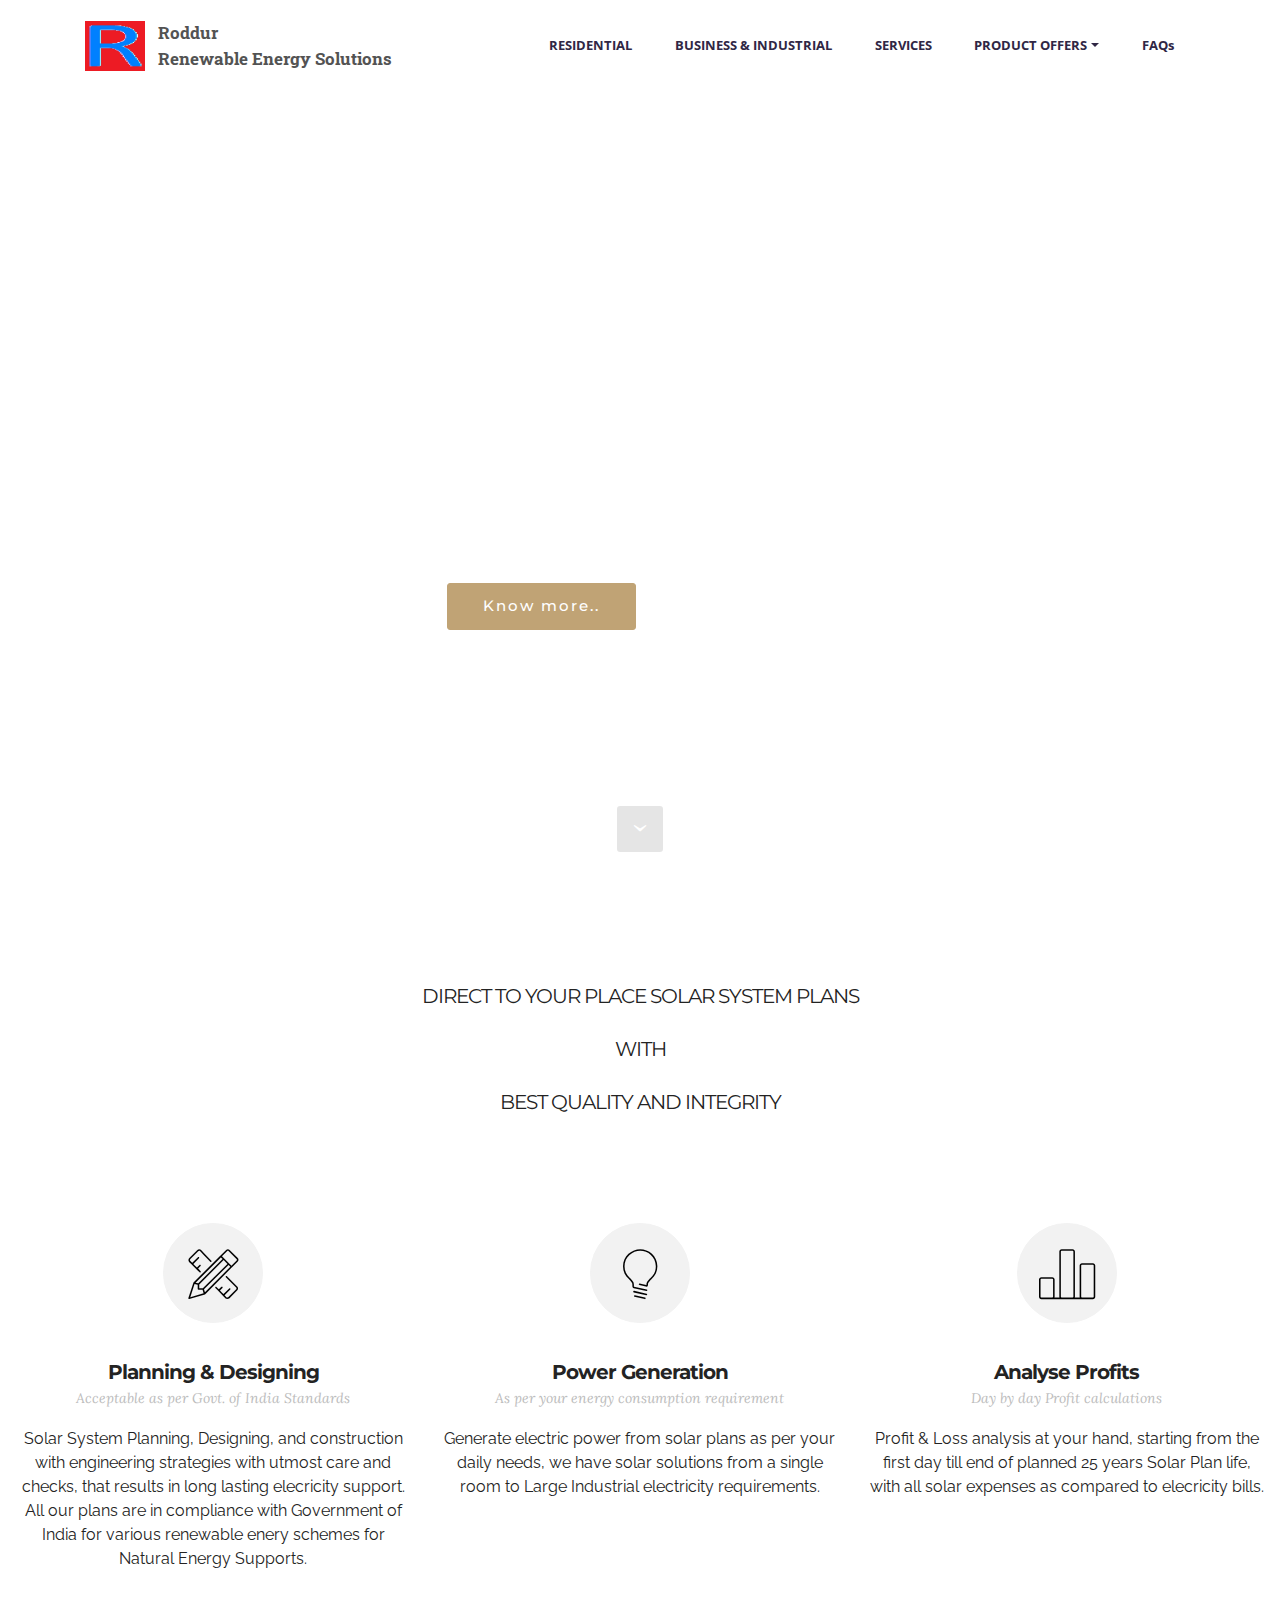
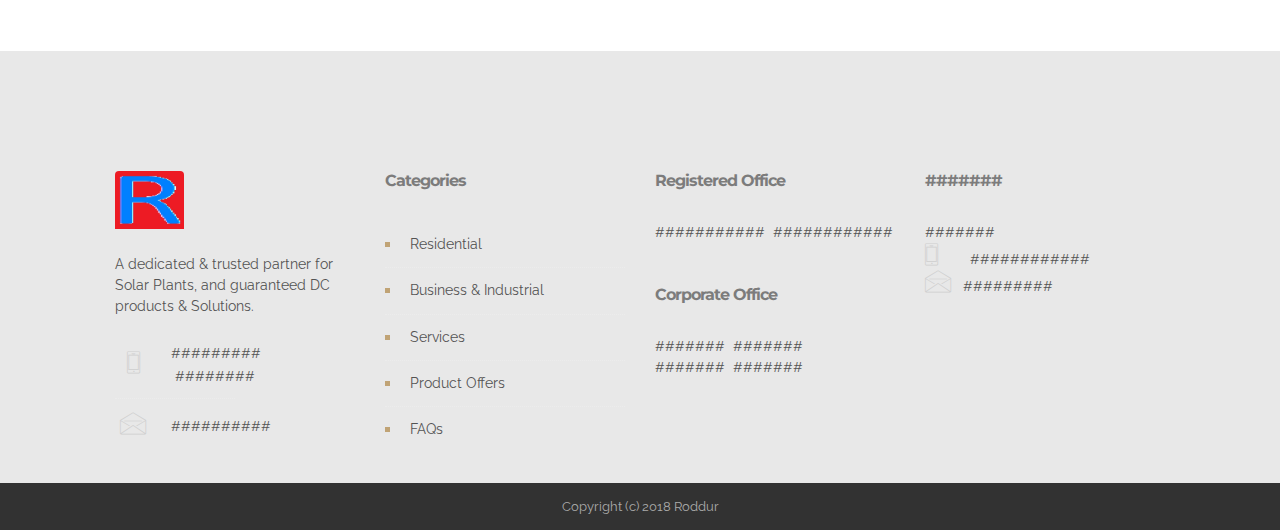
==== index.html @ 6fe81869 "initial commit" ====
<!DOCTYPE html>
<html>


<head>
  
  <meta charset="UTF-8">
  <meta http-equiv="X-UA-Compatible" content="IE=edge">
  <meta name="generator" content="Tej Energy v1, tejenergy.com">
  <meta name="viewport" content="width=device-width, initial-scale=1">
  <link rel="shortcut icon" href="assets/images/logo16-25pct-big2-137x128-2.jpg" type="image/x-icon">
	<meta Name="keywords" content="home solar system, industrial solar system, commerical solar system, solar inverter, solar water pump, solar power packs, solar plant, solar water heater" />
	<meta Name="description" content="At Tej Energy, we have developed an array of solar energy efficient, pumping and power backup products that are reliable, affordable green, and safe. Whether you are a commercial organisation, a manufacturing unit, a farmer or an individual looking for solutions for your family, we have a range of products to suit your elecricity needs." />
  <title>Roddur Renewable Energy Solutions</title>
  <link rel="stylesheet" href="https://fonts.googleapis.com/css?family=Lora:400,700,400italic,700italic&amp;subset=latin">
  <link rel="stylesheet" href="https://fonts.googleapis.com/css?family=Montserrat:400,700">
  <link rel="stylesheet" href="https://fonts.googleapis.com/css?family=Raleway:400,100,200,300,500,600,700,800,900">
  <link rel="stylesheet" href="assets/et-line-font-plugin/style.css">
  <link rel="stylesheet" href="assets/bootstrap-material-design-font/css/material.css">
  <link rel="stylesheet" href="assets/tether/tether.min.css">
  <link rel="stylesheet" href="assets/bootstrap/css/bootstrap.min.css">
  <link rel="stylesheet" href="assets/socicon/css/socicon.min.css">
  <link rel="stylesheet" href="assets/animate.css/animate.min.css">
  <link rel="stylesheet" href="assets/dropdown/css/style.css">
  <link rel="stylesheet" href="assets/theme/css/style.css">
  <link rel="stylesheet" href="assets/roddur/css/mbr-additional.css" type="text/css">
  
  
  
</head>
<body>
<section id="menu-0">

    <nav class="navbar navbar-dropdown navbar-fixed-top">
        <div class="container">

            <div class="mbr-table">
                <div class="mbr-table-cell">

                    <div class="navbar-brand">
                  <a href="#top" class="navbar-logo"><img src="assets/images/logo.jpg" alt="Tej Energy" title="Welcome | Roddur -  Renewable Energy Solutions"></a>
                        <a class="navbar-caption text-black" href="index-2.html">Roddur<br>Renewable Energy Solutions<br></a>

                    </div>

                </div>
                <div class="mbr-table-cell">

                    <button class="navbar-toggler pull-xs-right hidden-md-up" type="button" data-toggle="collapse" data-target="#exCollapsingNavbar">
                        <div class="hamburger-icon"></div>
                    </button>

                    <ul class="nav-dropdown collapse pull-xs-right nav navbar-nav navbar-toggleable-sm" id="exCollapsingNavbar"><li class="nav-item dropdown"><a class="nav-link link" href="residential-solar.html" aria-expanded="false">RESIDENTIAL</a></li><li class="nav-item"><a class="nav-link link" href="business-industry.html" aria-expanded="false">BUSINESS &amp; INDUSTRIAL</a></li><li class="nav-item dropdown"><a class="nav-link link" href="services.html" aria-expanded="false">SERVICES</a></li><li class="nav-item dropdown"><a class="nav-link link dropdown-toggle" href="solar-offers.html" aria-expanded="false" data-toggle="dropdown-submenu">PRODUCT OFFERS</a><div class="dropdown-menu"><a class="dropdown-item" href="solar-offers.html">Off Grid Solar Plans</a><a class="dropdown-item" href="solar-offers.html">On Grid Solar Plans</a><a class="dropdown-item" href="led-light/led-products.html">LED Products</a><a class="dropdown-item" href="solar-offers.html">Solar Products</a></div></li><li class="nav-item"><a class="nav-link link" href="FAQs.html" aria-expanded="false">FAQs</a></li></ul>
                    <button hidden="" class="navbar-toggler navbar-close" type="button" data-toggle="collapse" data-target="#exCollapsingNavbar">
                        <div class="close-icon"></div>
                    </button>

                </div>
            </div>

        </div>
    </nav>

</section>

<section class="mbr-section mbr-section-hero mbr-section-full mbr-parallax-background mbr-section-with-arrow mbr-after-navbar" id="header1-0" style="background-image: url(assets/images/slide2-new-2000x927-44.jpg);">

    

    <div class="mbr-table-cell">

        <div class="container">
            <div class="row">
                <div class="mbr-section col-md-10 col-md-offset-1 text-xs-center">

                    <h1 class="mbr-section-title display-1"><br>Gain Control over Electricity Bills</h1>
                    <p class="mbr-section-lead lead"><br>Save Elecricity<br>Save Money<br>Save Environment<br><br></p>
                    <div class="mbr-section-btn"><a class="btn btn-lg btn-primary" href="about-solar.html">Know more..</a> <a class="btn btn-lg btn-white btn-white-outline" href="contact.html">Contact Us</a></div>
                </div>
            </div>
        </div>
    </div>
    
    <div class="mbr-arrow mbr-arrow-floating" aria-hidden="true"><a href="#social-buttons1-0"><i class="mbr-arrow-icon"></i></a></div>

</section>

<section class="mbr-section mbr-section-md-padding" id="social-buttons1-0" style="background-color: rgb(255, 255, 255); padding-top: 60px; padding-bottom: 0px;">
    
    <div class="container">
        <div class="row">
            <div class="col-md-8 col-md-offset-2 text-xs-center">
                <h3 class="mbr-section-title display-2"><span style="font-weight: normal;">DIRECT TO YOUR PLACE SOLAR SYSTEM PLANS<br>WITH<br>BEST QUALITY AND INTEGRITY</span></h3>
                <div>

                  <div class="mbr-social-likes" data-counters="false">
                    
                    
                    
                    
                    
                  </div>

                </div>
            </div>
        </div>
    </div>
</section>

<section class="mbr-cards mbr-section mbr-section-nopadding" id="features4-0" style="background-color: rgb(255, 255, 255);">

    

    <div class="mbr-cards-row row">
        <div class="mbr-cards-col col-xs-12 col-lg-4" style="padding-top: 80px; padding-bottom: 80px;">
            <div class="container">
                <div class="card cart-block">
                    <div class="card-img iconbox"><span class="etl-icon icon-tools mbr-iconfont mbr-iconfont-features4" style="color: black;"></span></div>
                    <div class="card-block">
                        <h4 class="card-title">Planning &amp; Designing</h4>
                        <h5 class="card-subtitle">Acceptable as per Govt. of India Standards</h5>
                        <p class="card-text">Solar System Planning, Designing, and construction with engineering strategies with utmost care and checks, that results in long lasting elecricity support. All our plans are in compliance with Government of India for various renewable enery schemes for Natural Energy Supports.</p>
                        
                    </div>
                </div>
            </div>
        </div>
        <div class="mbr-cards-col col-xs-12 col-lg-4" style="padding-top: 80px; padding-bottom: 80px;">
            <div class="container">
                <div class="card cart-block">
                    <div class="card-img iconbox"><span class="etl-icon icon-lightbulb mbr-iconfont mbr-iconfont-features4" style="color: black;"></span></div>
                    <div class="card-block">
                        <h4 class="card-title">Power Generation</h4>
                        <h5 class="card-subtitle">As per your energy consumption requirement</h5>
                        <p class="card-text">Generate electric power from solar plans as per your daily needs, we have solar solutions from a single room to Large Industrial electricity requirements.</p>
                        
                    </div>
                </div>
          </div>
        </div>
        <div class="mbr-cards-col col-xs-12 col-lg-4" style="padding-top: 80px; padding-bottom: 80px;">
            <div class="container">
                <div class="card cart-block">
                    <div class="card-img iconbox"><span class="etl-icon icon-bargraph mbr-iconfont mbr-iconfont-features4" style="color: black;"></span></div>
                    <div class="card-block">
                        <h4 class="card-title">Analyse Profits</h4>
                        <h5 class="card-subtitle">Day by day Profit calculations</h5>
                        <p class="card-text">Profit &amp; Loss analysis at your hand, starting from the first day till end of planned 25 years Solar Plan life, with all solar expenses as compared to elecricity bills.</p>
                        
                    </div>
                </div>
            </div>
        </div>
        
        
        
    </div>
</section>


<section class="mbr-footer mbr-section mbr-section-md-padding mbr-after-navbar" id="contacts3-0" style="background-color: rgb(232, 232, 232); padding-top: 120px; padding-bottom: 30px;">


    <div class="row">
    
            <div class="mbr-company col-xs-12 col-md-6 col-lg-3">

                <div class="mbr-company card">
                    <div><img src="assets/images/logo.jpg" class="card-img-top"></div>
                    <div class="card-block">
                        <p class="card-text text-black">A dedicated &amp; trusted partner for Solar Plants, and guaranteed DC products &amp; Solutions.</p>
                    </div>
                    <ul class="list-group list-group-flush">
                        <li class="list-group-item">
                            <span class="list-group-icon"><span class="etl-icon icon-phone mbr-iconfont-company-contacts3"></span></span>
                            <span class="list-group-text text-black">######### &nbsp; &nbsp; &nbsp; &nbsp; &nbsp;########</span>
                        </li>
                        <li class="list-group-item active">
                            <span class="list-group-icon"><span class="etl-icon icon-envelope mbr-iconfont-company-contacts3"></span></span>
                            <span class="list-group-text text-black">##########</span>
                        </li>
                    </ul>
                </div>

            </div>
            <div class="mbr-footer-content col-xs-12 col-md-6 col-lg-3">
                <h4>Categories</h4>
                <ul><li><a  href="residential-solar.html" class="text-black">Residential<a class="text-black" href="#"></a></li><li><a href="business-industry.html" class="text-black">Business &amp; Industrial</a><a class="text-black" href="#"></a></li><li><a href="services.html" class="text-black">Services</a><a class="text-black" href="#"></a></li><li><a href="solar-offers.html" class="text-black">Product Offers</a><a class="text-black" href="#"></a></li><li><a href="FAQs.html" class="text-black">FAQs</a><a class="text-black" href="#"></a></li></ul>
            </div>
            <div class="mbr-footer-content col-xs-12 col-md-6 col-lg-3">
               <p> <strong>Registered Office&nbsp;</strong><br><span class="list-group-text text-black">###########&nbsp; ############<br><br><br></span></p>

            <p>    <strong>Corporate Office&nbsp;</strong><br><span class="list-group-text text-black">####### &nbsp;#######<br> ####### &nbsp;#######<br><br><br></span></p>
            </div>
            <div class="mbr-footer-content col-xs-12 col-md-6 col-lg-3">
              <p><strong>#######&nbsp;</strong><br><span class="list-group-text text-black">#######<br><span class="list-group-icon"><span class="etl-icon icon-phone mbr-iconfont-company-contacts3"></span></span>&nbsp; &nbsp; &nbsp; &nbsp; ############<br></span><span class="list-group-icon"><span class="etl-icon icon-envelope mbr-iconfont-company-contacts3"></span></span><span class="list-group-text text-black">&nbsp; &nbsp;#########</span></p>

            </div>
        </div>
</section>

<footer class="mbr-small-footer mbr-section mbr-section-nopadding" id="footer1-0" style="background-color: rgb(50, 50, 50); padding-top: 0.875rem; padding-bottom: 0.875rem;">
    
    <div class="container">
        <p class="text-xs-center">Copyright (c) 2018 Roddur</p>
    </div>
</footer>

  <script src="assets/web/assets/jquery/jquery.min.js"></script>
  <script src="assets/tether/tether.min.js"></script>
  <script src="assets/bootstrap/js/bootstrap.min.js"></script>
  <script src="assets/smooth-scroll/SmoothScroll.js"></script>
  <script src="assets/viewportChecker/jquery.viewportchecker.js"></script>
  <script src="assets/dropdown/js/script.min.js"></script>
  <script src="assets/touchSwipe/jquery.touchSwipe.min.js"></script>
  <script src="assets/jarallax/jarallax.js"></script>
  <script src="assets/social-likes/social-likes.js"></script>
  <!--script src="assets/theme/js/script.js"></script-->
  <script>
  (function(i,s,o,g,r,a,m){i['GoogleAnalyticsObject']=r;i[r]=i[r]||function(){
  (i[r].q=i[r].q||[]).push(arguments)},i[r].l=1*new Date();a=s.createElement(o),
  m=s.getElementsByTagName(o)[0];a.async=1;a.src=g;m.parentNode.insertBefore(a,m)
  })(window,document,'script','../www.google-analytics.com/analytics.js','ga');

  ga('create', 'UA-83136913-1', 'auto');
  ga('send', 'pageview');

</script>
  
  
  </body>


</html>
---- assets/et-line-font-plugin/style.css ----
@font-face {
	font-family: 'et-line';
	src:url('fonts/et-line.eot');
	src:url('fonts/et-lined41d.eot?#iefix') format('embedded-opentype'),
		url('fonts/et-line.woff') format('woff'),
		url('fonts/et-line.ttf') format('truetype'),
		url('fonts/et-line.svg#et-line') format('svg');
	font-weight: normal;
	font-style: normal;
}

/* Use the following CSS code if you want to use data attributes for inserting your icons */
.etl-icon, [data-icon]:before {
	font-family: 'et-line';
	content: attr(data-icon);
	speak: none;
	font-weight: normal;
	font-variant: normal;
	text-transform: none;
	line-height: 1;
	-webkit-font-smoothing: antialiased;
	-moz-osx-font-smoothing: grayscale;
	display:inline-block;
}

/* Use the following CSS code if you want to have a class per icon */
/*
Instead of a list of all class selectors,
you can use the generic selector below, but it's slower:
[class*="icon-"] {
*/
.icon-mobile, .icon-laptop, .icon-desktop, .icon-tablet, .icon-phone, .icon-document, .icon-documents, .icon-search, .icon-clipboard, .icon-newspaper, .icon-notebook, .icon-book-open, .icon-browser, .icon-calendar, .icon-presentation, .icon-picture, .icon-pictures, .icon-video, .icon-camera, .icon-printer, .icon-toolbox, .icon-briefcase, .icon-wallet, .icon-gift, .icon-bargraph, .icon-grid, .icon-expand, .icon-focus, .icon-edit, .icon-adjustments, .icon-ribbon, .icon-hourglass, .icon-lock, .icon-megaphone, .icon-shield, .icon-trophy, .icon-flag, .icon-map, .icon-puzzle, .icon-basket, .icon-envelope, .icon-streetsign, .icon-telescope, .icon-gears, .icon-key, .icon-paperclip, .icon-attachment, .icon-pricetags, .icon-lightbulb, .icon-layers, .icon-pencil, .icon-tools, .icon-tools-2, .icon-scissors, .icon-paintbrush, .icon-magnifying-glass, .icon-circle-compass, .icon-linegraph, .icon-mic, .icon-strategy, .icon-beaker, .icon-caution, .icon-recycle, .icon-anchor, .icon-profile-male, .icon-profile-female, .icon-bike, .icon-wine, .icon-hotairballoon, .icon-globe, .icon-genius, .icon-map-pin, .icon-dial, .icon-chat, .icon-heart, .icon-cloud, .icon-upload, .icon-download, .icon-target, .icon-hazardous, .icon-piechart, .icon-speedometer, .icon-global, .icon-compass, .icon-lifesaver, .icon-clock, .icon-aperture, .icon-quote, .icon-scope, .icon-alarmclock, .icon-refresh, .icon-happy, .icon-sad, .icon-facebook, .icon-twitter, .icon-googleplus, .icon-rss, .icon-tumblr, .icon-linkedin, .icon-dribbble {
	font-family: 'et-line';
	speak: none;
	font-style: normal;
	font-weight: normal;
	font-variant: normal;
	text-transform: none;
	line-height: 1;
	-webkit-font-smoothing: antialiased;
	-moz-osx-font-smoothing: grayscale;
	display:inline-block;
}
.icon-mobile:before {
	content: "\e000";
}
.icon-laptop:before {
	content: "\e001";
}
.icon-desktop:before {
	content: "\e002";
}
.icon-tablet:before {
	content: "\e003";
}
.icon-phone:before {
	content: "\e004";
}
.icon-document:before {
	content: "\e005";
}
.icon-documents:before {
	content: "\e006";
}
.icon-search:before {
	content: "\e007";
}
.icon-clipboard:before {
	content: "\e008";
}
.icon-newspaper:before {
	content: "\e009";
}
.icon-notebook:before {
	content: "\e00a";
}
.icon-book-open:before {
	content: "\e00b";
}
.icon-browser:before {
	content: "\e00c";
}
.icon-calendar:before {
	content: "\e00d";
}
.icon-presentation:before {
	content: "\e00e";
}
.icon-picture:before {
	content: "\e00f";
}
.icon-pictures:before {
	content: "\e010";
}
.icon-video:before {
	content: "\e011";
}
.icon-camera:before {
	content: "\e012";
}
.icon-printer:before {
	content: "\e013";
}
.icon-toolbox:before {
	content: "\e014";
}
.icon-briefcase:before {
	content: "\e015";
}
.icon-wallet:before {
	content: "\e016";
}
.icon-gift:before {
	content: "\e017";
}
.icon-bargraph:before {
	content: "\e018";
}
.icon-grid:before {
	content: "\e019";
}
.icon-expand:before {
	content: "\e01a";
}
.icon-focus:before {
	content: "\e01b";
}
.icon-edit:before {
	content: "\e01c";
}
.icon-adjustments:before {
	content: "\e01d";
}
.icon-ribbon:before {
	content: "\e01e";
}
.icon-hourglass:before {
	content: "\e01f";
}
.icon-lock:before {
	content: "\e020";
}
.icon-megaphone:before {
	content: "\e021";
}
.icon-shield:before {
	content: "\e022";
}
.icon-trophy:before {
	content: "\e023";
}
.icon-flag:before {
	content: "\e024";
}
.icon-map:before {
	content: "\e025";
}
.icon-puzzle:before {
	content: "\e026";
}
.icon-basket:before {
	content: "\e027";
}
.icon-envelope:before {
	content: "\e028";
}
.icon-streetsign:before {
	content: "\e029";
}
.icon-telescope:before {
	content: "\e02a";
}
.icon-gears:before {
	content: "\e02b";
}
.icon-key:before {
	content: "\e02c";
}
.icon-paperclip:before {
	content: "\e02d";
}
.icon-attachment:before {
	content: "\e02e";
}
.icon-pricetags:before {
	content: "\e02f";
}
.icon-lightbulb:before {
	content: "\e030";
}
.icon-layers:before {
	content: "\e031";
}
.icon-pencil:before {
	content: "\e032";
}
.icon-tools:before {
	content: "\e033";
}
.icon-tools-2:before {
	content: "\e034";
}
.icon-scissors:before {
	content: "\e035";
}
.icon-paintbrush:before {
	content: "\e036";
}
.icon-magnifying-glass:before {
	content: "\e037";
}
.icon-circle-compass:before {
	content: "\e038";
}
.icon-linegraph:before {
	content: "\e039";
}
.icon-mic:before {
	content: "\e03a";
}
.icon-strategy:before {
	content: "\e03b";
}
.icon-beaker:before {
	content: "\e03c";
}
.icon-caution:before {
	content: "\e03d";
}
.icon-recycle:before {
	content: "\e03e";
}
.icon-anchor:before {
	content: "\e03f";
}
.icon-profile-male:before {
	content: "\e040";
}
.icon-profile-female:before {
	content: "\e041";
}
.icon-bike:before {
	content: "\e042";
}
.icon-wine:before {
	content: "\e043";
}
.icon-hotairballoon:before {
	content: "\e044";
}
.icon-globe:before {
	content: "\e045";
}
.icon-genius:before {
	content: "\e046";
}
.icon-map-pin:before {
	content: "\e047";
}
.icon-dial:before {
	content: "\e048";
}
.icon-chat:before {
	content: "\e049";
}
.icon-heart:before {
	content: "\e04a";
}
.icon-cloud:before {
	content: "\e04b";
}
.icon-upload:before {
	content: "\e04c";
}
.icon-download:before {
	content: "\e04d";
}
.icon-target:before {
	content: "\e04e";
}
.icon-hazardous:before {
	content: "\e04f";
}
.icon-piechart:before {
	content: "\e050";
}
.icon-speedometer:before {
	content: "\e051";
}
.icon-global:before {
	content: "\e052";
}
.icon-compass:before {
	content: "\e053";
}
.icon-lifesaver:before {
	content: "\e054";
}
.icon-clock:before {
	content: "\e055";
}
.icon-aperture:before {
	content: "\e056";
}
.icon-quote:before {
	content: "\e057";
}
.icon-scope:before {
	content: "\e058";
}
.icon-alarmclock:before {
	content: "\e059";
}
.icon-refresh:before {
	content: "\e05a";
}
.icon-happy:before {
	content: "\e05b";
}
.icon-sad:before {
	content: "\e05c";
}
.icon-facebook:before {
	content: "\e05d";
}
.icon-twitter:before {
	content: "\e05e";
}
.icon-googleplus:before {
	content: "\e05f";
}
.icon-rss:before {
	content: "\e060";
}
.icon-tumblr:before {
	content: "\e061";
}
.icon-linkedin:before {
	content: "\e062";
}
.icon-dribbble:before {
	content: "\e063";
}
---- assets/bootstrap-material-design-font/css/material.css ----
@font-face {
  font-family: 'Material-Design-Icons';
  src: url('../fonts/Material-Design-Icons64ea.eot?3ocs8m');
  src: url('../fonts/Material-Design-Iconsd41d.eot?#iefix3ocs8m') format('embedded-opentype'), url('../fonts/Material-Design-Icons64ea.woff?3ocs8m') format('woff'), url('../fonts/Material-Design-Icons64ea.ttf?3ocs8m') format('truetype'), url('../fonts/Material-Design-Icons64ea.svg?3ocs8m#Material-Design-Icons') format('svg');
  font-weight: normal;
  font-style: normal;
}
[class^="mdi-"],
[class*="mdi-"] {
  speak: none;
  display: inline-block;
  font-style: normal;
  font-variant:normal;
  font-weight:normal;
  /*font-size:24px;*/
  line-height:1;
  font-family:'Material-Design-Icons' !important;
  text-rendering: auto;
  
  -webkit-font-smoothing: antialiased;
  -moz-osx-font-smoothing: grayscale;
  -webkit-transform: translate(0, 0);
      -ms-transform: translate(0, 0);
          transform: translate(0, 0);
}
[class^="mdi-"]:before,
[class*="mdi-"]:before {
  display: inline-block;
  speak: none;
  text-decoration: inherit;
}
[class^="mdi-"].pull-left,
[class*="mdi-"].pull-left {
  margin-right: .3em;
}
[class^="mdi-"].pull-right,
[class*="mdi-"].pull-right {
  margin-left: .3em;
}
[class^="mdi-"].mdi-lg:before,
[class*="mdi-"].mdi-lg:before,
[class^="mdi-"].mdi-lg:after,
[class*="mdi-"].mdi-lg:after {
  font-size: 1.33333333em;
  line-height: 0.75em;
  vertical-align: -15%;
}
[class^="mdi-"].mdi-2x:before,
[class*="mdi-"].mdi-2x:before,
[class^="mdi-"].mdi-2x:after,
[class*="mdi-"].mdi-2x:after {
  font-size: 2em;
}
[class^="mdi-"].mdi-3x:before,
[class*="mdi-"].mdi-3x:before,
[class^="mdi-"].mdi-3x:after,
[class*="mdi-"].mdi-3x:after {
  font-size: 3em;
}
[class^="mdi-"].mdi-4x:before,
[class*="mdi-"].mdi-4x:before,
[class^="mdi-"].mdi-4x:after,
[class*="mdi-"].mdi-4x:after {
  font-size: 4em;
}
[class^="mdi-"].mdi-5x:before,
[class*="mdi-"].mdi-5x:before,
[class^="mdi-"].mdi-5x:after,
[class*="mdi-"].mdi-5x:after {
  font-size: 5em;
}
[class^="mdi-device-signal-cellular-"]:after,
[class^="mdi-device-battery-"]:after,
[class^="mdi-device-battery-charging-"]:after,
[class^="mdi-device-signal-cellular-connected-no-internet-"]:after,
[class^="mdi-device-signal-wifi-"]:after,
[class^="mdi-device-signal-wifi-statusbar-not-connected"]:after,
.mdi-device-network-wifi:after {
  opacity: .3;
  position: absolute;
  left: 0;
  top: 0;
  z-index: 1;
  display: inline-block;
  speak: none;
  text-decoration: inherit;
}
[class^="mdi-device-signal-cellular-"]:after {
  content: "\e758";
}
[class^="mdi-device-battery-"]:after {
  content: "\e735";
}
[class^="mdi-device-battery-charging-"]:after {
  content: "\e733";
}
[class^="mdi-device-signal-cellular-connected-no-internet-"]:after {
  content: "\e75d";
}
[class^="mdi-device-signal-wifi-"]:after,
.mdi-device-network-wifi:after {
  content: "\e765";
}
[class^="mdi-device-signal-wifi-statusbasr-not-connected"]:after {
  content: "\e8f7";
}
.mdi-device-signal-cellular-off:after,
.mdi-device-signal-cellular-null:after,
.mdi-device-signal-cellular-no-sim:after,
.mdi-device-signal-wifi-off:after,
.mdi-device-signal-wifi-4-bar:after,
.mdi-device-signal-cellular-4-bar:after,
.mdi-device-battery-alert:after,
.mdi-device-signal-cellular-connected-no-internet-4-bar:after,
.mdi-device-battery-std:after,
.mdi-device-battery-full .mdi-device-battery-unknown:after {
  content: "";
}
.mdi-fw {
  width: 1.28571429em;
  text-align: center;
}
.mdi-ul {
  padding-left: 0;
  margin-left: 2.14285714em;
  list-style-type: none;
}
.mdi-ul > li {
  position: relative;
}
.mdi-li {
  position: absolute;
  left: -2.14285714em;
  width: 2.14285714em;
  top: 0.14285714em;
  text-align: center;
}
.mdi-li.mdi-lg {
  left: -1.85714286em;
}
.mdi-border {
  padding: .2em .25em .15em;
  border: solid 0.08em #eeeeee;
  border-radius: .1em;
}
.mdi-spin {
  -webkit-animation: mdi-spin 2s infinite linear;
  animation: mdi-spin 2s infinite linear;
  -webkit-transform-origin: 50% 50%;
  -ms-transform-origin: 50% 50%;
      transform-origin: 50% 50%;
}
.mdi-pulse {
  -webkit-animation: mdi-spin 1s steps(8) infinite;
  animation: mdi-spin 1s steps(8) infinite;
  -webkit-transform-origin: 50% 50%;
  -ms-transform-origin: 50% 50%;
      transform-origin: 50% 50%;
}
@-webkit-keyframes mdi-spin {
  0% {
    -webkit-transform: rotate(0deg);
    transform: rotate(0deg);
  }
  100% {
    -webkit-transform: rotate(359deg);
    transform: rotate(359deg);
  }
}
@keyframes mdi-spin {
  0% {
    -webkit-transform: rotate(0deg);
    transform: rotate(0deg);
  }
  100% {
    -webkit-transform: rotate(359deg);
    transform: rotate(359deg);
  }
}
.mdi-rotate-90 {
  filter: progid:DXImageTransform.Microsoft.BasicImage(rotation=1);
  -webkit-transform: rotate(90deg);
  -ms-transform: rotate(90deg);
  transform: rotate(90deg);
}
.mdi-rotate-180 {
  filter: progid:DXImageTransform.Microsoft.BasicImage(rotation=2);
  -webkit-transform: rotate(180deg);
  -ms-transform: rotate(180deg);
  transform: rotate(180deg);
}
.mdi-rotate-270 {
  filter: progid:DXImageTransform.Microsoft.BasicImage(rotation=3);
  -webkit-transform: rotate(270deg);
  -ms-transform: rotate(270deg);
  transform: rotate(270deg);
}
.mdi-flip-horizontal {
  filter: progid:DXImageTransform.Microsoft.BasicImage(rotation=0, mirror=1);
  -webkit-transform: scale(-1, 1);
  -ms-transform: scale(-1, 1);
  transform: scale(-1, 1);
}
.mdi-flip-vertical {
  filter: progid:DXImageTransform.Microsoft.BasicImage(rotation=2, mirror=1);
  -webkit-transform: scale(1, -1);
  -ms-transform: scale(1, -1);
  transform: scale(1, -1);
}
:root .mdi-rotate-90,
:root .mdi-rotate-180,
:root .mdi-rotate-270,
:root .mdi-flip-horizontal,
:root .mdi-flip-vertical {
  -webkit-filter: none;
          filter: none;
}
.mdi-stack {
  position: relative;
  display: inline-block;
  width: 2em;
  height: 2em;
  line-height: 2em;
  vertical-align: middle;
}
.mdi-stack-1x,
.mdi-stack-2x {
  position: absolute;
  left: 0;
  width: 100%;
  text-align: center;
}
.mdi-stack-1x {
  line-height: inherit;
}
.mdi-stack-2x {
  font-size: 2em;
}
.mdi-inverse {
  color: #ffffff;
}
/* Start Icons */
.mdi-action-3d-rotation:before {
  content: "\e600";
}
.mdi-action-accessibility:before {
  content: "\e601";
}
.mdi-action-account-balance-wallet:before {
  content: "\e602";
}
.mdi-action-account-balance:before {
  content: "\e603";
}
.mdi-action-account-box:before {
  content: "\e604";
}
.mdi-action-account-child:before {
  content: "\e605";
}
.mdi-action-account-circle:before {
  content: "\e606";
}
.mdi-action-add-shopping-cart:before {
  content: "\e607";
}
.mdi-action-alarm-add:before {
  content: "\e608";
}
.mdi-action-alarm-off:before {
  content: "\e609";
}
.mdi-action-alarm-on:before {
  content: "\e60a";
}
.mdi-action-alarm:before {
  content: "\e60b";
}
.mdi-action-android:before {
  content: "\e60c";
}
.mdi-action-announcement:before {
  content: "\e60d";
}
.mdi-action-aspect-ratio:before {
  content: "\e60e";
}
.mdi-action-assessment:before {
  content: "\e60f";
}
.mdi-action-assignment-ind:before {
  content: "\e610";
}
.mdi-action-assignment-late:before {
  content: "\e611";
}
.mdi-action-assignment-return:before {
  content: "\e612";
}
.mdi-action-assignment-returned:before {
  content: "\e613";
}
.mdi-action-assignment-turned-in:before {
  content: "\e614";
}
.mdi-action-assignment:before {
  content: "\e615";
}
.mdi-action-autorenew:before {
  content: "\e616";
}
.mdi-action-backup:before {
  content: "\e617";
}
.mdi-action-book:before {
  content: "\e618";
}
.mdi-action-bookmark-outline:before {
  content: "\e619";
}
.mdi-action-bookmark:before {
  content: "\e61a";
}
.mdi-action-bug-report:before {
  content: "\e61b";
}
.mdi-action-cached:before {
  content: "\e61c";
}
.mdi-action-check-circle:before {
  content: "\e61d";
}
.mdi-action-class:before {
  content: "\e61e";
}
.mdi-action-credit-card:before {
  content: "\e61f";
}
.mdi-action-dashboard:before {
  content: "\e620";
}
.mdi-action-delete:before {
  content: "\e621";
}
.mdi-action-description:before {
  content: "\e622";
}
.mdi-action-dns:before {
  content: "\e623";
}
.mdi-action-done-all:before {
  content: "\e624";
}
.mdi-action-done:before {
  content: "\e625";
}
.mdi-action-event:before {
  content: "\e626";
}
.mdi-action-exit-to-app:before {
  content: "\e627";
}
.mdi-action-explore:before {
  content: "\e628";
}
.mdi-action-extension:before {
  content: "\e629";
}
.mdi-action-face-unlock:before {
  content: "\e62a";
}
.mdi-action-favorite-outline:before {
  content: "\e62b";
}
.mdi-action-favorite:before {
  content: "\e62c";
}
.mdi-action-find-in-page:before {
  content: "\e62d";
}
.mdi-action-find-replace:before {
  content: "\e62e";
}
.mdi-action-flip-to-back:before {
  content: "\e62f";
}
.mdi-action-flip-to-front:before {
  content: "\e630";
}
.mdi-action-get-app:before {
  content: "\e631";
}
.mdi-action-grade:before {
  content: "\e632";
}
.mdi-action-group-work:before {
  content: "\e633";
}
.mdi-action-help:before {
  content: "\e634";
}
.mdi-action-highlight-remove:before {
  content: "\e635";
}
.mdi-action-history:before {
  content: "\e636";
}
.mdi-action-home:before {
  content: "\e637";
}
.mdi-action-https:before {
  content: "\e638";
}
.mdi-action-info-outline:before {
  content: "\e639";
}
.mdi-action-info:before {
  content: "\e63a";
}
.mdi-action-input:before {
  content: "\e63b";
}
.mdi-action-invert-colors:before {
  content: "\e63c";
}
.mdi-action-label-outline:before {
  content: "\e63d";
}
.mdi-action-label:before {
  content: "\e63e";
}
.mdi-action-language:before {
  content: "\e63f";
}
.mdi-action-launch:before {
  content: "\e640";
}
.mdi-action-list:before {
  content: "\e641";
}
.mdi-action-lock-open:before {
  content: "\e642";
}
.mdi-action-lock-outline:before {
  content: "\e643";
}
.mdi-action-lock:before {
  content: "\e644";
}
.mdi-action-loyalty:before {
  content: "\e645";
}
.mdi-action-markunread-mailbox:before {
  content: "\e646";
}
.mdi-action-note-add:before {
  content: "\e647";
}
.mdi-action-open-in-browser:before {
  content: "\e648";
}
.mdi-action-open-in-new:before {
  content: "\e649";
}
.mdi-action-open-with:before {
  content: "\e64a";
}
.mdi-action-pageview:before {
  content: "\e64b";
}
.mdi-action-payment:before {
  content: "\e64c";
}
.mdi-action-perm-camera-mic:before {
  content: "\e64d";
}
.mdi-action-perm-contact-cal:before {
  content: "\e64e";
}
.mdi-action-perm-data-setting:before {
  content: "\e64f";
}
.mdi-action-perm-device-info:before {
  content: "\e650";
}
.mdi-action-perm-identity:before {
  content: "\e651";
}
.mdi-action-perm-media:before {
  content: "\e652";
}
.mdi-action-perm-phone-msg:before {
  content: "\e653";
}
.mdi-action-perm-scan-wifi:before {
  content: "\e654";
}
.mdi-action-picture-in-picture:before {
  content: "\e655";
}
.mdi-action-polymer:before {
  content: "\e656";
}
.mdi-action-print:before {
  content: "\e657";
}
.mdi-action-query-builder:before {
  content: "\e658";
}
.mdi-action-question-answer:before {
  content: "\e659";
}
.mdi-action-receipt:before {
  content: "\e65a";
}
.mdi-action-redeem:before {
  content: "\e65b";
}
.mdi-action-reorder:before {
  content: "\e65c";
}
.mdi-action-report-problem:before {
  content: "\e65d";
}
.mdi-action-restore:before {
  content: "\e65e";
}
.mdi-action-room:before {
  content: "\e65f";
}
.mdi-action-schedule:before {
  content: "\e660";
}
.mdi-action-search:before {
  content: "\e661";
}
.mdi-action-settings-applications:before {
  content: "\e662";
}
.mdi-action-settings-backup-restore:before {
  content: "\e663";
}
.mdi-action-settings-bluetooth:before {
  content: "\e664";
}
.mdi-action-settings-cell:before {
  content: "\e665";
}
.mdi-action-settings-display:before {
  content: "\e666";
}
.mdi-action-settings-ethernet:before {
  content: "\e667";
}
.mdi-action-settings-input-antenna:before {
  content: "\e668";
}
.mdi-action-settings-input-component:before {
  content: "\e669";
}
.mdi-action-settings-input-composite:before {
  content: "\e66a";
}
.mdi-action-settings-input-hdmi:before {
  content: "\e66b";
}
.mdi-action-settings-input-svideo:before {
  content: "\e66c";
}
.mdi-action-settings-overscan:before {
  content: "\e66d";
}
.mdi-action-settings-phone:before {
  content: "\e66e";
}
.mdi-action-settings-power:before {
  content: "\e66f";
}
.mdi-action-settings-remote:before {
  content: "\e670";
}
.mdi-action-settings-voice:before {
  content: "\e671";
}
.mdi-action-settings:before {
  content: "\e672";
}
.mdi-action-shop-two:before {
  content: "\e673";
}
.mdi-action-shop:before {
  content: "\e674";
}
.mdi-action-shopping-basket:before {
  content: "\e675";
}
.mdi-action-shopping-cart:before {
  content: "\e676";
}
.mdi-action-speaker-notes:before {
  content: "\e677";
}
.mdi-action-spellcheck:before {
  content: "\e678";
}
.mdi-action-star-rate:before {
  content: "\e679";
}
.mdi-action-stars:before {
  content: "\e67a";
}
.mdi-action-store:before {
  content: "\e67b";
}
.mdi-action-subject:before {
  content: "\e67c";
}
.mdi-action-supervisor-account:before {
  content: "\e67d";
}
.mdi-action-swap-horiz:before {
  content: "\e67e";
}
.mdi-action-swap-vert-circle:before {
  content: "\e67f";
}
.mdi-action-swap-vert:before {
  content: "\e680";
}
.mdi-action-system-update-tv:before {
  content: "\e681";
}
.mdi-action-tab-unselected:before {
  content: "\e682";
}
.mdi-action-tab:before {
  content: "\e683";
}
.mdi-action-theaters:before {
  content: "\e684";
}
.mdi-action-thumb-down:before {
  content: "\e685";
}
.mdi-action-thumb-up:before {
  content: "\e686";
}
.mdi-action-thumbs-up-down:before {
  content: "\e687";
}
.mdi-action-toc:before {
  content: "\e688";
}
.mdi-action-today:before {
  content: "\e689";
}
.mdi-action-track-changes:before {
  content: "\e68a";
}
.mdi-action-translate:before {
  content: "\e68b";
}
.mdi-action-trending-down:before {
  content: "\e68c";
}
.mdi-action-trending-neutral:before {
  content: "\e68d";
}
.mdi-action-trending-up:before {
  content: "\e68e";
}
.mdi-action-turned-in-not:before {
  content: "\e68f";
}
.mdi-action-turned-in:before {
  content: "\e690";
}
.mdi-action-verified-user:before {
  content: "\e691";
}
.mdi-action-view-agenda:before {
  content: "\e692";
}
.mdi-action-view-array:before {
  content: "\e693";
}
.mdi-action-view-carousel:before {
  content: "\e694";
}
.mdi-action-view-column:before {
  content: "\e695";
}
.mdi-action-view-day:before {
  content: "\e696";
}
.mdi-action-view-headline:before {
  content: "\e697";
}
.mdi-action-view-list:before {
  content: "\e698";
}
.mdi-action-view-module:before {
  content: "\e699";
}
.mdi-action-view-quilt:before {
  content: "\e69a";
}
.mdi-action-view-stream:before {
  content: "\e69b";
}
.mdi-action-view-week:before {
  content: "\e69c";
}
.mdi-action-visibility-off:before {
  content: "\e69d";
}
.mdi-action-visibility:before {
  content: "\e69e";
}
.mdi-action-wallet-giftcard:before {
  content: "\e69f";
}
.mdi-action-wallet-membership:before {
  content: "\e6a0";
}
.mdi-action-wallet-travel:before {
  content: "\e6a1";
}
.mdi-action-work:before {
  content: "\e6a2";
}
.mdi-alert-error:before {
  content: "\e6a3";
}
.mdi-alert-warning:before {
  content: "\e6a4";
}
.mdi-av-album:before {
  content: "\e6a5";
}
.mdi-av-closed-caption:before {
  content: "\e6a6";
}
.mdi-av-equalizer:before {
  content: "\e6a7";
}
.mdi-av-explicit:before {
  content: "\e6a8";
}
.mdi-av-fast-forward:before {
  content: "\e6a9";
}
.mdi-av-fast-rewind:before {
  content: "\e6aa";
}
.mdi-av-games:before {
  content: "\e6ab";
}
.mdi-av-hearing:before {
  content: "\e6ac";
}
.mdi-av-high-quality:before {
  content: "\e6ad";
}
.mdi-av-loop:before {
  content: "\e6ae";
}
.mdi-av-mic-none:before {
  content: "\e6af";
}
.mdi-av-mic-off:before {
  content: "\e6b0";
}
.mdi-av-mic:before {
  content: "\e6b1";
}
.mdi-av-movie:before {
  content: "\e6b2";
}
.mdi-av-my-library-add:before {
  content: "\e6b3";
}
.mdi-av-my-library-books:before {
  content: "\e6b4";
}
.mdi-av-my-library-music:before {
  content: "\e6b5";
}
.mdi-av-new-releases:before {
  content: "\e6b6";
}
.mdi-av-not-interested:before {
  content: "\e6b7";
}
.mdi-av-pause-circle-fill:before {
  content: "\e6b8";
}
.mdi-av-pause-circle-outline:before {
  content: "\e6b9";
}
.mdi-av-pause:before {
  content: "\e6ba";
}
.mdi-av-play-arrow:before {
  content: "\e6bb";
}
.mdi-av-play-circle-fill:before {
  content: "\e6bc";
}
.mdi-av-play-circle-outline:before {
  content: "\e6bd";
}
.mdi-av-play-shopping-bag:before {
  content: "\e6be";
}
.mdi-av-playlist-add:before {
  content: "\e6bf";
}
.mdi-av-queue-music:before {
  content: "\e6c0";
}
.mdi-av-queue:before {
  content: "\e6c1";
}
.mdi-av-radio:before {
  content: "\e6c2";
}
.mdi-av-recent-actors:before {
  content: "\e6c3";
}
.mdi-av-repeat-one:before {
  content: "\e6c4";
}
.mdi-av-repeat:before {
  content: "\e6c5";
}
.mdi-av-replay:before {
  content: "\e6c6";
}
.mdi-av-shuffle:before {
  content: "\e6c7";
}
.mdi-av-skip-next:before {
  content: "\e6c8";
}
.mdi-av-skip-previous:before {
  content: "\e6c9";
}
.mdi-av-snooze:before {
  content: "\e6ca";
}
.mdi-av-stop:before {
  content: "\e6cb";
}
.mdi-av-subtitles:before {
  content: "\e6cc";
}
.mdi-av-surround-sound:before {
  content: "\e6cd";
}
.mdi-av-timer:before {
  content: "\e6ce";
}
.mdi-av-video-collection:before {
  content: "\e6cf";
}
.mdi-av-videocam-off:before {
  content: "\e6d0";
}
.mdi-av-videocam:before {
  content: "\e6d1";
}
.mdi-av-volume-down:before {
  content: "\e6d2";
}
.mdi-av-volume-mute:before {
  content: "\e6d3";
}
.mdi-av-volume-off:before {
  content: "\e6d4";
}
.mdi-av-volume-up:before {
  content: "\e6d5";
}
.mdi-av-web:before {
  content: "\e6d6";
}
.mdi-communication-business:before {
  content: "\e6d7";
}
.mdi-communication-call-end:before {
  content: "\e6d8";
}
.mdi-communication-call-made:before {
  content: "\e6d9";
}
.mdi-communication-call-merge:before {
  content: "\e6da";
}
.mdi-communication-call-missed:before {
  content: "\e6db";
}
.mdi-communication-call-received:before {
  content: "\e6dc";
}
.mdi-communication-call-split:before {
  content: "\e6dd";
}
.mdi-communication-call:before {
  content: "\e6de";
}
.mdi-communication-chat:before {
  content: "\e6df";
}
.mdi-communication-clear-all:before {
  content: "\e6e0";
}
.mdi-communication-comment:before {
  content: "\e6e1";
}
.mdi-communication-contacts:before {
  content: "\e6e2";
}
.mdi-communication-dialer-sip:before {
  content: "\e6e3";
}
.mdi-communication-dialpad:before {
  content: "\e6e4";
}
.mdi-communication-dnd-on:before {
  content: "\e6e5";
}
.mdi-communication-email:before {
  content: "\e6e6";
}
.mdi-communication-forum:before {
  content: "\e6e7";
}
.mdi-communication-import-export:before {
  content: "\e6e8";
}
.mdi-communication-invert-colors-off:before {
  content: "\e6e9";
}
.mdi-communication-invert-colors-on:before {
  content: "\e6ea";
}
.mdi-communication-live-help:before {
  content: "\e6eb";
}
.mdi-communication-location-off:before {
  content: "\e6ec";
}
.mdi-communication-location-on:before {
  content: "\e6ed";
}
.mdi-communication-message:before {
  content: "\e6ee";
}
.mdi-communication-messenger:before {
  content: "\e6ef";
}
.mdi-communication-no-sim:before {
  content: "\e6f0";
}
.mdi-communication-phone:before {
  content: "\e6f1";
}
.mdi-communication-portable-wifi-off:before {
  content: "\e6f2";
}
.mdi-communication-quick-contacts-dialer:before {
  content: "\e6f3";
}
.mdi-communication-quick-contacts-mail:before {
  content: "\e6f4";
}
.mdi-communication-ring-volume:before {
  content: "\e6f5";
}
.mdi-communication-stay-current-landscape:before {
  content: "\e6f6";
}
.mdi-communication-stay-current-portrait:before {
  content: "\e6f7";
}
.mdi-communication-stay-primary-landscape:before {
  content: "\e6f8";
}
.mdi-communication-stay-primary-portrait:before {
  content: "\e6f9";
}
.mdi-communication-swap-calls:before {
  content: "\e6fa";
}
.mdi-communication-textsms:before {
  content: "\e6fb";
}
.mdi-communication-voicemail:before {
  content: "\e6fc";
}
.mdi-communication-vpn-key:before {
  content: "\e6fd";
}
.mdi-content-add-box:before {
  content: "\e6fe";
}
.mdi-content-add-circle-outline:before {
  content: "\e6ff";
}
.mdi-content-add-circle:before {
  content: "\e700";
}
.mdi-content-add:before {
  content: "\e701";
}
.mdi-content-archive:before {
  content: "\e702";
}
.mdi-content-backspace:before {
  content: "\e703";
}
.mdi-content-block:before {
  content: "\e704";
}
.mdi-content-clear:before {
  content: "\e705";
}
.mdi-content-content-copy:before {
  content: "\e706";
}
.mdi-content-content-cut:before {
  content: "\e707";
}
.mdi-content-content-paste:before {
  content: "\e708";
}
.mdi-content-create:before {
  content: "\e709";
}
.mdi-content-drafts:before {
  content: "\e70a";
}
.mdi-content-filter-list:before {
  content: "\e70b";
}
.mdi-content-flag:before {
  content: "\e70c";
}
.mdi-content-forward:before {
  content: "\e70d";
}
.mdi-content-gesture:before {
  content: "\e70e";
}
.mdi-content-inbox:before {
  content: "\e70f";
}
.mdi-content-link:before {
  content: "\e710";
}
.mdi-content-mail:before {
  content: "\e711";
}
.mdi-content-markunread:before {
  content: "\e712";
}
.mdi-content-redo:before {
  content: "\e713";
}
.mdi-content-remove-circle-outline:before {
  content: "\e714";
}
.mdi-content-remove-circle:before {
  content: "\e715";
}
.mdi-content-remove:before {
  content: "\e716";
}
.mdi-content-reply-all:before {
  content: "\e717";
}
.mdi-content-reply:before {
  content: "\e718";
}
.mdi-content-report:before {
  content: "\e719";
}
.mdi-content-save:before {
  content: "\e71a";
}
.mdi-content-select-all:before {
  content: "\e71b";
}
.mdi-content-send:before {
  content: "\e71c";
}
.mdi-content-sort:before {
  content: "\e71d";
}
.mdi-content-text-format:before {
  content: "\e71e";
}
.mdi-content-undo:before {
  content: "\e71f";
}
.mdi-editor-attach-file:before {
  content: "\e776";
}
.mdi-editor-attach-money:before {
  content: "\e777";
}
.mdi-editor-border-all:before {
  content: "\e778";
}
.mdi-editor-border-bottom:before {
  content: "\e779";
}
.mdi-editor-border-clear:before {
  content: "\e77a";
}
.mdi-editor-border-color:before {
  content: "\e77b";
}
.mdi-editor-border-horizontal:before {
  content: "\e77c";
}
.mdi-editor-border-inner:before {
  content: "\e77d";
}
.mdi-editor-border-left:before {
  content: "\e77e";
}
.mdi-editor-border-outer:before {
  content: "\e77f";
}
.mdi-editor-border-right:before {
  content: "\e780";
}
.mdi-editor-border-style:before {
  content: "\e781";
}
.mdi-editor-border-top:before {
  content: "\e782";
}
.mdi-editor-border-vertical:before {
  content: "\e783";
}
.mdi-editor-format-align-center:before {
  content: "\e784";
}
.mdi-editor-format-align-justify:before {
  content: "\e785";
}
.mdi-editor-format-align-left:before {
  content: "\e786";
}
.mdi-editor-format-align-right:before {
  content: "\e787";
}
.mdi-editor-format-bold:before {
  content: "\e788";
}
.mdi-editor-format-clear:before {
  content: "\e789";
}
.mdi-editor-format-color-fill:before {
  content: "\e78a";
}
.mdi-editor-format-color-reset:before {
  content: "\e78b";
}
.mdi-editor-format-color-text:before {
  content: "\e78c";
}
.mdi-editor-format-indent-decrease:before {
  content: "\e78d";
}
.mdi-editor-format-indent-increase:before {
  content: "\e78e";
}
.mdi-editor-format-italic:before {
  content: "\e78f";
}
.mdi-editor-format-line-spacing:before {
  content: "\e790";
}
.mdi-editor-format-list-bulleted:before {
  content: "\e791";
}
.mdi-editor-format-list-numbered:before {
  content: "\e792";
}
.mdi-editor-format-paint:before {
  content: "\e793";
}
.mdi-editor-format-quote:before {
  content: "\e794";
}
.mdi-editor-format-size:before {
  content: "\e795";
}
.mdi-editor-format-strikethrough:before {
  content: "\e796";
}
.mdi-editor-format-textdirection-l-to-r:before {
  content: "\e797";
}
.mdi-editor-format-textdirection-r-to-l:before {
  content: "\e798";
}
.mdi-editor-format-underline:before {
  content: "\e799";
}
.mdi-editor-functions:before {
  content: "\e79a";
}
.mdi-editor-insert-chart:before {
  content: "\e79b";
}
.mdi-editor-insert-comment:before {
  content: "\e79c";
}
.mdi-editor-insert-drive-file:before {
  content: "\e79d";
}
.mdi-editor-insert-emoticon:before {
  content: "\e79e";
}
.mdi-editor-insert-invitation:before {
  content: "\e79f";
}
.mdi-editor-insert-link:before {
  content: "\e7a0";
}
.mdi-editor-insert-photo:before {
  content: "\e7a1";
}
.mdi-editor-merge-type:before {
  content: "\e7a2";
}
.mdi-editor-mode-comment:before {
  content: "\e7a3";
}
.mdi-editor-mode-edit:before {
  content: "\e7a4";
}
.mdi-editor-publish:before {
  content: "\e7a5";
}
.mdi-editor-vertical-align-bottom:before {
  content: "\e7a6";
}
.mdi-editor-vertical-align-center:before {
  content: "\e7a7";
}
.mdi-editor-vertical-align-top:before {
  content: "\e7a8";
}
.mdi-editor-wrap-text:before {
  content: "\e7a9";
}
.mdi-file-attachment:before {
  content: "\e7aa";
}
.mdi-file-cloud-circle:before {
  content: "\e7ab";
}
.mdi-file-cloud-done:before {
  content: "\e7ac";
}
.mdi-file-cloud-download:before {
  content: "\e7ad";
}
.mdi-file-cloud-off:before {
  content: "\e7ae";
}
.mdi-file-cloud-queue:before {
  content: "\e7af";
}
.mdi-file-cloud-upload:before {
  content: "\e7b0";
}
.mdi-file-cloud:before {
  content: "\e7b1";
}
.mdi-file-file-download:before {
  content: "\e7b2";
}
.mdi-file-file-upload:before {
  content: "\e7b3";
}
.mdi-file-folder-open:before {
  content: "\e7b4";
}
.mdi-file-folder-shared:before {
  content: "\e7b5";
}
.mdi-file-folder:before {
  content: "\e7b6";
}
.mdi-device-access-alarm:before {
  content: "\e720";
}
.mdi-device-access-alarms:before {
  content: "\e721";
}
.mdi-device-access-time:before {
  content: "\e722";
}
.mdi-device-add-alarm:before {
  content: "\e723";
}
.mdi-device-airplanemode-off:before {
  content: "\e724";
}
.mdi-device-airplanemode-on:before {
  content: "\e725";
}
.mdi-device-battery-20:before {
  content: "\e726";
}
.mdi-device-battery-30:before {
  content: "\e727";
}
.mdi-device-battery-50:before {
  content: "\e728";
}
.mdi-device-battery-60:before {
  content: "\e729";
}
.mdi-device-battery-80:before {
  content: "\e72a";
}
.mdi-device-battery-90:before {
  content: "\e72b";
}
.mdi-device-battery-alert:before {
  content: "\e72c";
}
.mdi-device-battery-charging-20:before {
  content: "\e72d";
}
.mdi-device-battery-charging-30:before {
  content: "\e72e";
}
.mdi-device-battery-charging-50:before {
  content: "\e72f";
}
.mdi-device-battery-charging-60:before {
  content: "\e730";
}
.mdi-device-battery-charging-80:before {
  content: "\e731";
}
.mdi-device-battery-charging-90:before {
  content: "\e732";
}
.mdi-device-battery-charging-full:before {
  content: "\e733";
}
.mdi-device-battery-full:before {
  content: "\e734";
}
.mdi-device-battery-std:before {
  content: "\e735";
}
.mdi-device-battery-unknown:before {
  content: "\e736";
}
.mdi-device-bluetooth-connected:before {
  content: "\e737";
}
.mdi-device-bluetooth-disabled:before {
  content: "\e738";
}
.mdi-device-bluetooth-searching:before {
  content: "\e739";
}
.mdi-device-bluetooth:before {
  content: "\e73a";
}
.mdi-device-brightness-auto:before {
  content: "\e73b";
}
.mdi-device-brightness-high:before {
  content: "\e73c";
}
.mdi-device-brightness-low:before {
  content: "\e73d";
}
.mdi-device-brightness-medium:before {
  content: "\e73e";
}
.mdi-device-data-usage:before {
  content: "\e73f";
}
.mdi-device-developer-mode:before {
  content: "\e740";
}
.mdi-device-devices:before {
  content: "\e741";
}
.mdi-device-dvr:before {
  content: "\e742";
}
.mdi-device-gps-fixed:before {
  content: "\e743";
}
.mdi-device-gps-not-fixed:before {
  content: "\e744";
}
.mdi-device-gps-off:before {
  content: "\e745";
}
.mdi-device-location-disabled:before {
  content: "\e746";
}
.mdi-device-location-searching:before {
  content: "\e747";
}
.mdi-device-multitrack-audio:before {
  content: "\e748";
}
.mdi-device-network-cell:before {
  content: "\e749";
}
.mdi-device-network-wifi:before {
  content: "\e74a";
}
.mdi-device-nfc:before {
  content: "\e74b";
}
.mdi-device-now-wallpaper:before {
  content: "\e74c";
}
.mdi-device-now-widgets:before {
  content: "\e74d";
}
.mdi-device-screen-lock-landscape:before {
  content: "\e74e";
}
.mdi-device-screen-lock-portrait:before {
  content: "\e74f";
}
.mdi-device-screen-lock-rotation:before {
  content: "\e750";
}
.mdi-device-screen-rotation:before {
  content: "\e751";
}
.mdi-device-sd-storage:before {
  content: "\e752";
}
.mdi-device-settings-system-daydream:before {
  content: "\e753";
}
.mdi-device-signal-cellular-0-bar:before {
  content: "\e754";
}
.mdi-device-signal-cellular-1-bar:before {
  content: "\e755";
}
.mdi-device-signal-cellular-2-bar:before {
  content: "\e756";
}
.mdi-device-signal-cellular-3-bar:before {
  content: "\e757";
}
.mdi-device-signal-cellular-4-bar:before {
  content: "\e758";
}
.mdi-signal-wifi-statusbar-connected-no-internet-after:before {
  content: "\e8f6";
}
.mdi-device-signal-cellular-connected-no-internet-0-bar:before {
  content: "\e759";
}
.mdi-device-signal-cellular-connected-no-internet-1-bar:before {
  content: "\e75a";
}
.mdi-device-signal-cellular-connected-no-internet-2-bar:before {
  content: "\e75b";
}
.mdi-device-signal-cellular-connected-no-internet-3-bar:before {
  content: "\e75c";
}
.mdi-device-signal-cellular-connected-no-internet-4-bar:before {
  content: "\e75d";
}
.mdi-device-signal-cellular-no-sim:before {
  content: "\e75e";
}
.mdi-device-signal-cellular-null:before {
  content: "\e75f";
}
.mdi-device-signal-cellular-off:before {
  content: "\e760";
}
.mdi-device-signal-wifi-0-bar:before {
  content: "\e761";
}
.mdi-device-signal-wifi-1-bar:before {
  content: "\e762";
}
.mdi-device-signal-wifi-2-bar:before {
  content: "\e763";
}
.mdi-device-signal-wifi-3-bar:before {
  content: "\e764";
}
.mdi-device-signal-wifi-4-bar:before {
  content: "\e765";
}
.mdi-device-signal-wifi-off:before {
  content: "\e766";
}
.mdi-device-signal-wifi-statusbar-1-bar:before {
  content: "\e767";
}
.mdi-device-signal-wifi-statusbar-2-bar:before {
  content: "\e768";
}
.mdi-device-signal-wifi-statusbar-3-bar:before {
  content: "\e769";
}
.mdi-device-signal-wifi-statusbar-4-bar:before {
  content: "\e76a";
}
.mdi-device-signal-wifi-statusbar-connected-no-internet-:before {
  content: "\e76b";
}
.mdi-device-signal-wifi-statusbar-connected-no-internet:before {
  content: "\e76f";
}
.mdi-device-signal-wifi-statusbar-connected-no-internet-2:before {
  content: "\e76c";
}
.mdi-device-signal-wifi-statusbar-connected-no-internet-3:before {
  content: "\e76d";
}
.mdi-device-signal-wifi-statusbar-connected-no-internet-4:before {
  content: "\e76e";
}
.mdi-signal-wifi-statusbar-not-connected-after:before {
  content: "\e8f7";
}
.mdi-device-signal-wifi-statusbar-not-connected:before {
  content: "\e770";
}
.mdi-device-signal-wifi-statusbar-null:before {
  content: "\e771";
}
.mdi-device-storage:before {
  content: "\e772";
}
.mdi-device-usb:before {
  content: "\e773";
}
.mdi-device-wifi-lock:before {
  content: "\e774";
}
.mdi-device-wifi-tethering:before {
  content: "\e775";
}
.mdi-hardware-cast-connected:before {
  content: "\e7b7";
}
.mdi-hardware-cast:before {
  content: "\e7b8";
}
.mdi-hardware-computer:before {
  content: "\e7b9";
}
.mdi-hardware-desktop-mac:before {
  content: "\e7ba";
}
.mdi-hardware-desktop-windows:before {
  content: "\e7bb";
}
.mdi-hardware-dock:before {
  content: "\e7bc";
}
.mdi-hardware-gamepad:before {
  content: "\e7bd";
}
.mdi-hardware-headset-mic:before {
  content: "\e7be";
}
.mdi-hardware-headset:before {
  content: "\e7bf";
}
.mdi-hardware-keyboard-alt:before {
  content: "\e7c0";
}
.mdi-hardware-keyboard-arrow-down:before {
  content: "\e7c1";
}
.mdi-hardware-keyboard-arrow-left:before {
  content: "\e7c2";
}
.mdi-hardware-keyboard-arrow-right:before {
  content: "\e7c3";
}
.mdi-hardware-keyboard-arrow-up:before {
  content: "\e7c4";
}
.mdi-hardware-keyboard-backspace:before {
  content: "\e7c5";
}
.mdi-hardware-keyboard-capslock:before {
  content: "\e7c6";
}
.mdi-hardware-keyboard-control:before {
  content: "\e7c7";
}
.mdi-hardware-keyboard-hide:before {
  content: "\e7c8";
}
.mdi-hardware-keyboard-return:before {
  content: "\e7c9";
}
.mdi-hardware-keyboard-tab:before {
  content: "\e7ca";
}
.mdi-hardware-keyboard-voice:before {
  content: "\e7cb";
}
.mdi-hardware-keyboard:before {
  content: "\e7cc";
}
.mdi-hardware-laptop-chromebook:before {
  content: "\e7cd";
}
.mdi-hardware-laptop-mac:before {
  content: "\e7ce";
}
.mdi-hardware-laptop-windows:before {
  content: "\e7cf";
}
.mdi-hardware-laptop:before {
  content: "\e7d0";
}
.mdi-hardware-memory:before {
  content: "\e7d1";
}
.mdi-hardware-mouse:before {
  content: "\e7d2";
}
.mdi-hardware-phone-android:before {
  content: "\e7d3";
}
.mdi-hardware-phone-iphone:before {
  content: "\e7d4";
}
.mdi-hardware-phonelink-off:before {
  content: "\e7d5";
}
.mdi-hardware-phonelink:before {
  content: "\e7d6";
}
.mdi-hardware-security:before {
  content: "\e7d7";
}
.mdi-hardware-sim-card:before {
  content: "\e7d8";
}
.mdi-hardware-smartphone:before {
  content: "\e7d9";
}
.mdi-hardware-speaker:before {
  content: "\e7da";
}
.mdi-hardware-tablet-android:before {
  content: "\e7db";
}
.mdi-hardware-tablet-mac:before {
  content: "\e7dc";
}
.mdi-hardware-tablet:before {
  content: "\e7dd";
}
.mdi-hardware-tv:before {
  content: "\e7de";
}
.mdi-hardware-watch:before {
  content: "\e7df";
}
.mdi-image-add-to-photos:before {
  content: "\e7e0";
}
.mdi-image-adjust:before {
  content: "\e7e1";
}
.mdi-image-assistant-photo:before {
  content: "\e7e2";
}
.mdi-image-audiotrack:before {
  content: "\e7e3";
}
.mdi-image-blur-circular:before {
  content: "\e7e4";
}
.mdi-image-blur-linear:before {
  content: "\e7e5";
}
.mdi-image-blur-off:before {
  content: "\e7e6";
}
.mdi-image-blur-on:before {
  content: "\e7e7";
}
.mdi-image-brightness-1:before {
  content: "\e7e8";
}
.mdi-image-brightness-2:before {
  content: "\e7e9";
}
.mdi-image-brightness-3:before {
  content: "\e7ea";
}
.mdi-image-brightness-4:before {
  content: "\e7eb";
}
.mdi-image-brightness-5:before {
  content: "\e7ec";
}
.mdi-image-brightness-6:before {
  content: "\e7ed";
}
.mdi-image-brightness-7:before {
  content: "\e7ee";
}
.mdi-image-brush:before {
  content: "\e7ef";
}
.mdi-image-camera-alt:before {
  content: "\e7f0";
}
.mdi-image-camera-front:before {
  content: "\e7f1";
}
.mdi-image-camera-rear:before {
  content: "\e7f2";
}
.mdi-image-camera-roll:before {
  content: "\e7f3";
}
.mdi-image-camera:before {
  content: "\e7f4";
}
.mdi-image-center-focus-strong:before {
  content: "\e7f5";
}
.mdi-image-center-focus-weak:before {
  content: "\e7f6";
}
.mdi-image-collections:before {
  content: "\e7f7";
}
.mdi-image-color-lens:before {
  content: "\e7f8";
}
.mdi-image-colorize:before {
  content: "\e7f9";
}
.mdi-image-compare:before {
  content: "\e7fa";
}
.mdi-image-control-point-duplicate:before {
  content: "\e7fb";
}
.mdi-image-control-point:before {
  content: "\e7fc";
}
.mdi-image-crop-3-2:before {
  content: "\e7fd";
}
.mdi-image-crop-5-4:before {
  content: "\e7fe";
}
.mdi-image-crop-7-5:before {
  content: "\e7ff";
}
.mdi-image-crop-16-9:before {
  content: "\e800";
}
.mdi-image-crop-din:before {
  content: "\e801";
}
.mdi-image-crop-free:before {
  content: "\e802";
}
.mdi-image-crop-landscape:before {
  content: "\e803";
}
.mdi-image-crop-original:before {
  content: "\e804";
}
.mdi-image-crop-portrait:before {
  content: "\e805";
}
.mdi-image-crop-square:before {
  content: "\e806";
}
.mdi-image-crop:before {
  content: "\e807";
}
.mdi-image-dehaze:before {
  content: "\e808";
}
.mdi-image-details:before {
  content: "\e809";
}
.mdi-image-edit:before {
  content: "\e80a";
}
.mdi-image-exposure-minus-1:before {
  content: "\e80b";
}
.mdi-image-exposure-minus-2:before {
  content: "\e80c";
}
.mdi-image-exposure-plus-1:before {
  content: "\e80d";
}
.mdi-image-exposure-plus-2:before {
  content: "\e80e";
}
.mdi-image-exposure-zero:before {
  content: "\e80f";
}
.mdi-image-exposure:before {
  content: "\e810";
}
.mdi-image-filter-1:before {
  content: "\e811";
}
.mdi-image-filter-2:before {
  content: "\e812";
}
.mdi-image-filter-3:before {
  content: "\e813";
}
.mdi-image-filter-4:before {
  content: "\e814";
}
.mdi-image-filter-5:before {
  content: "\e815";
}
.mdi-image-filter-6:before {
  content: "\e816";
}
.mdi-image-filter-7:before {
  content: "\e817";
}
.mdi-image-filter-8:before {
  content: "\e818";
}
.mdi-image-filter-9-plus:before {
  content: "\e819";
}
.mdi-image-filter-9:before {
  content: "\e81a";
}
.mdi-image-filter-b-and-w:before {
  content: "\e81b";
}
.mdi-image-filter-center-focus:before {
  content: "\e81c";
}
.mdi-image-filter-drama:before {
  content: "\e81d";
}
.mdi-image-filter-frames:before {
  content: "\e81e";
}
.mdi-image-filter-hdr:before {
  content: "\e81f";
}
.mdi-image-filter-none:before {
  content: "\e820";
}
.mdi-image-filter-tilt-shift:before {
  content: "\e821";
}
.mdi-image-filter-vintage:before {
  content: "\e822";
}
.mdi-image-filter:before {
  content: "\e823";
}
.mdi-image-flare:before {
  content: "\e824";
}
.mdi-image-flash-auto:before {
  content: "\e825";
}
.mdi-image-flash-off:before {
  content: "\e826";
}
.mdi-image-flash-on:before {
  content: "\e827";
}
.mdi-image-flip:before {
  content: "\e828";
}
.mdi-image-gradient:before {
  content: "\e829";
}
.mdi-image-grain:before {
  content: "\e82a";
}
.mdi-image-grid-off:before {
  content: "\e82b";
}
.mdi-image-grid-on:before {
  content: "\e82c";
}
.mdi-image-hdr-off:before {
  content: "\e82d";
}
.mdi-image-hdr-on:before {
  content: "\e82e";
}
.mdi-image-hdr-strong:before {
  content: "\e82f";
}
.mdi-image-hdr-weak:before {
  content: "\e830";
}
.mdi-image-healing:before {
  content: "\e831";
}
.mdi-image-image-aspect-ratio:before {
  content: "\e832";
}
.mdi-image-image:before {
  content: "\e833";
}
.mdi-image-iso:before {
  content: "\e834";
}
.mdi-image-landscape:before {
  content: "\e835";
}
.mdi-image-leak-add:before {
  content: "\e836";
}
.mdi-image-leak-remove:before {
  content: "\e837";
}
.mdi-image-lens:before {
  content: "\e838";
}
.mdi-image-looks-3:before {
  content: "\e839";
}
.mdi-image-looks-4:before {
  content: "\e83a";
}
.mdi-image-looks-5:before {
  content: "\e83b";
}
.mdi-image-looks-6:before {
  content: "\e83c";
}
.mdi-image-looks-one:before {
  content: "\e83d";
}
.mdi-image-looks-two:before {
  content: "\e83e";
}
.mdi-image-looks:before {
  content: "\e83f";
}
.mdi-image-loupe:before {
  content: "\e840";
}
.mdi-image-movie-creation:before {
  content: "\e841";
}
.mdi-image-nature-people:before {
  content: "\e842";
}
.mdi-image-nature:before {
  content: "\e843";
}
.mdi-image-navigate-before:before {
  content: "\e844";
}
.mdi-image-navigate-next:before {
  content: "\e845";
}
.mdi-image-palette:before {
  content: "\e846";
}
.mdi-image-panorama-fisheye:before {
  content: "\e847";
}
.mdi-image-panorama-horizontal:before {
  content: "\e848";
}
.mdi-image-panorama-vertical:before {
  content: "\e849";
}
.mdi-image-panorama-wide-angle:before {
  content: "\e84a";
}
.mdi-image-panorama:before {
  content: "\e84b";
}
.mdi-image-photo-album:before {
  content: "\e84c";
}
.mdi-image-photo-camera:before {
  content: "\e84d";
}
.mdi-image-photo-library:before {
  content: "\e84e";
}
.mdi-image-photo:before {
  content: "\e84f";
}
.mdi-image-portrait:before {
  content: "\e850";
}
.mdi-image-remove-red-eye:before {
  content: "\e851";
}
.mdi-image-rotate-left:before {
  content: "\e852";
}
.mdi-image-rotate-right:before {
  content: "\e853";
}
.mdi-image-slideshow:before {
  content: "\e854";
}
.mdi-image-straighten:before {
  content: "\e855";
}
.mdi-image-style:before {
  content: "\e856";
}
.mdi-image-switch-camera:before {
  content: "\e857";
}
.mdi-image-switch-video:before {
  content: "\e858";
}
.mdi-image-tag-faces:before {
  content: "\e859";
}
.mdi-image-texture:before {
  content: "\e85a";
}
.mdi-image-timelapse:before {
  content: "\e85b";
}
.mdi-image-timer-3:before {
  content: "\e85c";
}
.mdi-image-timer-10:before {
  content: "\e85d";
}
.mdi-image-timer-auto:before {
  content: "\e85e";
}
.mdi-image-timer-off:before {
  content: "\e85f";
}
.mdi-image-timer:before {
  content: "\e860";
}
.mdi-image-tonality:before {
  content: "\e861";
}
.mdi-image-transform:before {
  content: "\e862";
}
.mdi-image-tune:before {
  content: "\e863";
}
.mdi-image-wb-auto:before {
  content: "\e864";
}
.mdi-image-wb-cloudy:before {
  content: "\e865";
}
.mdi-image-wb-incandescent:before {
  content: "\e866";
}
.mdi-image-wb-irradescent:before {
  content: "\e867";
}
.mdi-image-wb-sunny:before {
  content: "\e868";
}
.mdi-maps-beenhere:before {
  content: "\e869";
}
.mdi-maps-directions-bike:before {
  content: "\e86a";
}
.mdi-maps-directions-bus:before {
  content: "\e86b";
}
.mdi-maps-directions-car:before {
  content: "\e86c";
}
.mdi-maps-directions-ferry:before {
  content: "\e86d";
}
.mdi-maps-directions-subway:before {
  content: "\e86e";
}
.mdi-maps-directions-train:before {
  content: "\e86f";
}
.mdi-maps-directions-transit:before {
  content: "\e870";
}
.mdi-maps-directions-walk:before {
  content: "\e871";
}
.mdi-maps-directions:before {
  content: "\e872";
}
.mdi-maps-flight:before {
  content: "\e873";
}
.mdi-maps-hotel:before {
  content: "\e874";
}
.mdi-maps-layers-clear:before {
  content: "\e875";
}
.mdi-maps-layers:before {
  content: "\e876";
}
.mdi-maps-local-airport:before {
  content: "\e877";
}
.mdi-maps-local-atm:before {
  content: "\e878";
}
.mdi-maps-local-attraction:before {
  content: "\e879";
}
.mdi-maps-local-bar:before {
  content: "\e87a";
}
.mdi-maps-local-cafe:before {
  content: "\e87b";
}
.mdi-maps-local-car-wash:before {
  content: "\e87c";
}
.mdi-maps-local-convenience-store:before {
  content: "\e87d";
}
.mdi-maps-local-drink:before {
  content: "\e87e";
}
.mdi-maps-local-florist:before {
  content: "\e87f";
}
.mdi-maps-local-gas-station:before {
  content: "\e880";
}
.mdi-maps-local-grocery-store:before {
  content: "\e881";
}
.mdi-maps-local-hospital:before {
  content: "\e882";
}
.mdi-maps-local-hotel:before {
  content: "\e883";
}
.mdi-maps-local-laundry-service:before {
  content: "\e884";
}
.mdi-maps-local-library:before {
  content: "\e885";
}
.mdi-maps-local-mall:before {
  content: "\e886";
}
.mdi-maps-local-movies:before {
  content: "\e887";
}
.mdi-maps-local-offer:before {
  content: "\e888";
}
.mdi-maps-local-parking:before {
  content: "\e889";
}
.mdi-maps-local-pharmacy:before {
  content: "\e88a";
}
.mdi-maps-local-phone:before {
  content: "\e88b";
}
.mdi-maps-local-pizza:before {
  content: "\e88c";
}
.mdi-maps-local-play:before {
  content: "\e88d";
}
.mdi-maps-local-post-office:before {
  content: "\e88e";
}
.mdi-maps-local-print-shop:before {
  content: "\e88f";
}
.mdi-maps-local-restaurant:before {
  content: "\e890";
}
.mdi-maps-local-see:before {
  content: "\e891";
}
.mdi-maps-local-shipping:before {
  content: "\e892";
}
.mdi-maps-local-taxi:before {
  content: "\e893";
}
.mdi-maps-location-history:before {
  content: "\e894";
}
.mdi-maps-map:before {
  content: "\e895";
}
.mdi-maps-my-location:before {
  content: "\e896";
}
.mdi-maps-navigation:before {
  content: "\e897";
}
.mdi-maps-pin-drop:before {
  content: "\e898";
}
.mdi-maps-place:before {
  content: "\e899";
}
.mdi-maps-rate-review:before {
  content: "\e89a";
}
.mdi-maps-restaurant-menu:before {
  content: "\e89b";
}
.mdi-maps-satellite:before {
  content: "\e89c";
}
.mdi-maps-store-mall-directory:before {
  content: "\e89d";
}
.mdi-maps-terrain:before {
  content: "\e89e";
}
.mdi-maps-traffic:before {
  content: "\e89f";
}
.mdi-navigation-apps:before {
  content: "\e8a0";
}
.mdi-navigation-arrow-back:before {
  content: "\e8a1";
}
.mdi-navigation-arrow-drop-down-circle:before {
  content: "\e8a2";
}
.mdi-navigation-arrow-drop-down:before {
  content: "\e8a3";
}
.mdi-navigation-arrow-drop-up:before {
  content: "\e8a4";
}
.mdi-navigation-arrow-forward:before {
  content: "\e8a5";
}
.mdi-navigation-cancel:before {
  content: "\e8a6";
}
.mdi-navigation-check:before {
  content: "\e8a7";
}
.mdi-navigation-chevron-left:before {
  content: "\e8a8";
}
.mdi-navigation-chevron-right:before {
  content: "\e8a9";
}
.mdi-navigation-close:before {
  content: "\e8aa";
}
.mdi-navigation-expand-less:before {
  content: "\e8ab";
}
.mdi-navigation-expand-more:before {
  content: "\e8ac";
}
.mdi-navigation-fullscreen-exit:before {
  content: "\e8ad";
}
.mdi-navigation-fullscreen:before {
  content: "\e8ae";
}
.mdi-navigation-menu:before {
  content: "\e8af";
}
.mdi-navigation-more-horiz:before {
  content: "\e8b0";
}
.mdi-navigation-more-vert:before {
  content: "\e8b1";
}
.mdi-navigation-refresh:before {
  content: "\e8b2";
}
.mdi-navigation-unfold-less:before {
  content: "\e8b3";
}
.mdi-navigation-unfold-more:before {
  content: "\e8b4";
}
.mdi-notification-adb:before {
  content: "\e8b5";
}
.mdi-notification-bluetooth-audio:before {
  content: "\e8b6";
}
.mdi-notification-disc-full:before {
  content: "\e8b7";
}
.mdi-notification-dnd-forwardslash:before {
  content: "\e8b8";
}
.mdi-notification-do-not-disturb:before {
  content: "\e8b9";
}
.mdi-notification-drive-eta:before {
  content: "\e8ba";
}
.mdi-notification-event-available:before {
  content: "\e8bb";
}
.mdi-notification-event-busy:before {
  content: "\e8bc";
}
.mdi-notification-event-note:before {
  content: "\e8bd";
}
.mdi-notification-folder-special:before {
  content: "\e8be";
}
.mdi-notification-mms:before {
  content: "\e8bf";
}
.mdi-notification-more:before {
  content: "\e8c0";
}
.mdi-notification-network-locked:before {
  content: "\e8c1";
}
.mdi-notification-phone-bluetooth-speaker:before {
  content: "\e8c2";
}
.mdi-notification-phone-forwarded:before {
  content: "\e8c3";
}
.mdi-notification-phone-in-talk:before {
  content: "\e8c4";
}
.mdi-notification-phone-locked:before {
  content: "\e8c5";
}
.mdi-notification-phone-missed:before {
  content: "\e8c6";
}
.mdi-notification-phone-paused:before {
  content: "\e8c7";
}
.mdi-notification-play-download:before {
  content: "\e8c8";
}
.mdi-notification-play-install:before {
  content: "\e8c9";
}
.mdi-notification-sd-card:before {
  content: "\e8ca";
}
.mdi-notification-sim-card-alert:before {
  content: "\e8cb";
}
.mdi-notification-sms-failed:before {
  content: "\e8cc";
}
.mdi-notification-sms:before {
  content: "\e8cd";
}
.mdi-notification-sync-disabled:before {
  content: "\e8ce";
}
.mdi-notification-sync-problem:before {
  content: "\e8cf";
}
.mdi-notification-sync:before {
  content: "\e8d0";
}
.mdi-notification-system-update:before {
  content: "\e8d1";
}
.mdi-notification-tap-and-play:before {
  content: "\e8d2";
}
.mdi-notification-time-to-leave:before {
  content: "\e8d3";
}
.mdi-notification-vibration:before {
  content: "\e8d4";
}
.mdi-notification-voice-chat:before {
  content: "\e8d5";
}
.mdi-notification-vpn-lock:before {
  content: "\e8d6";
}
.mdi-social-cake:before {
  content: "\e8d7";
}
.mdi-social-domain:before {
  content: "\e8d8";
}
.mdi-social-group-add:before {
  content: "\e8d9";
}
.mdi-social-group:before {
  content: "\e8da";
}
.mdi-social-location-city:before {
  content: "\e8db";
}
.mdi-social-mood:before {
  content: "\e8dc";
}
.mdi-social-notifications-none:before {
  content: "\e8dd";
}
.mdi-social-notifications-off:before {
  content: "\e8de";
}
.mdi-social-notifications-on:before {
  content: "\e8df";
}
.mdi-social-notifications-paused:before {
  content: "\e8e0";
}
.mdi-social-notifications:before {
  content: "\e8e1";
}
.mdi-social-pages:before {
  content: "\e8e2";
}
.mdi-social-party-mode:before {
  content: "\e8e3";
}
.mdi-social-people-outline:before {
  content: "\e8e4";
}
.mdi-social-people:before {
  content: "\e8e5";
}
.mdi-social-person-add:before {
  content: "\e8e6";
}
.mdi-social-person-outline:before {
  content: "\e8e7";
}
.mdi-social-person:before {
  content: "\e8e8";
}
.mdi-social-plus-one:before {
  content: "\e8e9";
}
.mdi-social-poll:before {
  content: "\e8ea";
}
.mdi-social-public:before {
  content: "\e8eb";
}
.mdi-social-school:before {
  content: "\e8ec";
}
.mdi-social-share:before {
  content: "\e8ed";
}
.mdi-social-whatshot:before {
  content: "\e8ee";
}
.mdi-toggle-check-box-outline-blank:before {
  content: "\e8ef";
}
.mdi-toggle-check-box:before {
  content: "\e8f0";
}
.mdi-toggle-radio-button-off:before {
  content: "\e8f1";
}
.mdi-toggle-radio-button-on:before {
  content: "\e8f2";
}
.mdi-toggle-star-half:before {
  content: "\e8f3";
}
.mdi-toggle-star-outline:before {
  content: "\e8f4";
}
.mdi-toggle-star:before {
  content: "\e8f5";
}
---- assets/socicon/css/socicon.min.css ----
@font-face{font-family:'socicon';src:url('../fonts/socicon.eot');src:url('../fonts/socicond41d.eot?#iefix') format('embedded-opentype'),url('../fonts/socicon.woff') format('woff'),url('../fonts/socicon.woff2') format('woff2'),url('../fonts/socicon.ttf') format('truetype'),url('../fonts/socicon.svg#sociconregular') format('svg');font-weight:normal;font-style:normal}.socicon{position:relative;top:1px;display:inline-block;font-family:'socicon';font-style:normal;font-weight:normal;line-height:1;text-transform:none !important;-webkit-font-smoothing:antialiased;-moz-osx-font-smoothing:grayscale}.socicon-twitter:before{content:"a"}.socicon-facebook:before{content:"b"}.socicon-google:before{content:"c"}.socicon-pinterest:before{content:"d"}.socicon-foursquare:before{content:"e"}.socicon-yahoo:before{content:"f"}.socicon-skype:before{content:"g"}.socicon-yelp:before{content:"h"}.socicon-feedburner:before{content:"i"}.socicon-linkedin:before{content:"j"}.socicon-viadeo:before{content:"k"}.socicon-xing:before{content:"l"}.socicon-myspace:before{content:"m"}.socicon-soundcloud:before{content:"n"}.socicon-spotify:before{content:"o"}.socicon-grooveshark:before{content:"p"}.socicon-lastfm:before{content:"q"}.socicon-youtube:before{content:"r"}.socicon-vimeo:before{content:"s"}.socicon-dailymotion:before{content:"t"}.socicon-vine:before{content:"u"}.socicon-flickr:before{content:"v"}.socicon-500px:before{content:"w"}.socicon-instagram:before{content:"x"}.socicon-wordpress:before{content:"y"}.socicon-tumblr:before{content:"z"}.socicon-blogger:before{content:"A"}.socicon-technorati:before{content:"B"}.socicon-reddit:before{content:"C"}.socicon-dribbble:before{content:"D"}.socicon-stumbleupon:before{content:"E"}.socicon-digg:before{content:"F"}.socicon-envato:before{content:"G"}.socicon-behance:before{content:"H"}.socicon-delicious:before{content:"I"}.socicon-deviantart:before{content:"J"}.socicon-forrst:before{content:"K"}.socicon-play:before{content:"L"}.socicon-zerply:before{content:"M"}.socicon-wikipedia:before{content:"N"}.socicon-apple:before{content:"O"}.socicon-flattr:before{content:"P"}.socicon-github:before{content:"Q"}.socicon-chimein:before{content:"R"}.socicon-friendfeed:before{content:"S"}.socicon-newsvine:before{content:"T"}.socicon-identica:before{content:"U"}.socicon-bebo:before{content:"V"}.socicon-zynga:before{content:"W"}.socicon-steam:before{content:"X"}.socicon-xbox:before{content:"Y"}.socicon-windows:before{content:"Z"}.socicon-outlook:before{content:"1"}.socicon-coderwall:before{content:"2"}.socicon-tripadvisor:before{content:"3"}.socicon-appnet:before{content:"4"}.socicon-goodreads:before{content:"5"}.socicon-tripit:before{content:"6"}.socicon-lanyrd:before{content:"7"}.socicon-slideshare:before{content:"8"}.socicon-buffer:before{content:"9"}.socicon-rss:before{content:","}.socicon-vkontakte:before{content:";"}.socicon-disqus:before{content:":"}.socicon-houzz:before{content:"+"}.socicon-mail:before{content:"@"}.socicon-patreon:before{content:"="}.socicon-paypal:before{content:"-"}.socicon-playstation:before{content:"^"}.socicon-smugmug:before{content:"¨"}.socicon-swarm:before{content:"$"}.socicon-triplej:before{content:"*"}.socicon-yammer:before{content:"&"}.socicon-stackoverflow:before{content:"("}.socicon-drupal:before{content:"#"}.socicon-odnoklassniki:before{content:"."}.socicon-android:before{content:"_"}.socicon-meetup:before{content:"]"}.socicon-persona:before{content:")"}.socicon-amazon:before{content:"£"}.socicon-ello:before{content:"'"}.socicon-mixcloud:before{content:"\""}.socicon-8tracks:before{content:"}"}.socicon-twitch:before{content:"{"}.socicon-bg-twitter{background:#4da7de}.socicon-bg-twitter:hover{background:#4da7de !important}.socicon-bg-facebook{background:#3e5b98}.socicon-bg-facebook:hover{background:#3e5b98 !important}.socicon-bg-google{background:#d93e2d}.socicon-bg-google:hover{background:#d93e2d !important}.socicon-bg-pinterest{background:#c92619}.socicon-bg-pinterest:hover{background:#c92619 !important}.socicon-bg-foursquare{background:#f94877}.socicon-bg-foursquare:hover{background:#f94877 !important}.socicon-bg-yahoo{background:#6e2a85}.socicon-bg-yahoo:hover{background:#6e2a85 !important}.socicon-bg-skype{background:#28abe3}.socicon-bg-skype:hover{background:#28abe3 !important}.socicon-bg-yelp{background:#c83218}.socicon-bg-yelp:hover{background:#c83218 !important}.socicon-bg-feedburner{background:#fc0}.socicon-bg-feedburner:hover{background:#fc0 !important}.socicon-bg-linkedin{background:#3371b7}.socicon-bg-linkedin:hover{background:#3371b7 !important}.socicon-bg-viadeo{background:#e4a000}.socicon-bg-viadeo:hover{background:#e4a000 !important}.socicon-bg-xing{background:#005a60}.socicon-bg-xing:hover{background:#005a60 !important}.socicon-bg-myspace{background:#323232}.socicon-bg-myspace:hover{background:#323232 !important}.socicon-bg-soundcloud{background:#fe3801}.socicon-bg-soundcloud:hover{background:#fe3801 !important}.socicon-bg-spotify{background:#7bb342}.socicon-bg-spotify:hover{background:#7bb342 !important}.socicon-bg-grooveshark{background:#000}.socicon-bg-grooveshark:hover{background:#000 !important}.socicon-bg-lastfm{background:#d41316}.socicon-bg-lastfm:hover{background:#d41316 !important}.socicon-bg-youtube{background:#e02a20}.socicon-bg-youtube:hover{background:#e02a20 !important}.socicon-bg-vimeo{background:#51b5e7}.socicon-bg-vimeo:hover{background:#51b5e7 !important}.socicon-bg-dailymotion{background:#004e72}.socicon-bg-dailymotion:hover{background:#004e72 !important}.socicon-bg-vine{background:#00b389}.socicon-bg-vine:hover{background:#00b389 !important}.socicon-bg-flickr{background:#1e1e1b}.socicon-bg-flickr:hover{background:#1e1e1b !important}.socicon-bg-500px{background:#58a9de}.socicon-bg-500px:hover{background:#58a9de !important}.socicon-bg-instagram{background:#9c7c6e}.socicon-bg-instagram:hover{background:#9c7c6e !important}.socicon-bg-wordpress{background:#464646}.socicon-bg-wordpress:hover{background:#464646 !important}.socicon-bg-tumblr{background:#45556c}.socicon-bg-tumblr:hover{background:#45556c !important}.socicon-bg-blogger{background:#ec661c}.socicon-bg-blogger:hover{background:#ec661c !important}.socicon-bg-technorati{background:#5cb030}.socicon-bg-technorati:hover{background:#5cb030 !important}.socicon-bg-reddit{background:#e74a1e}.socicon-bg-reddit:hover{background:#e74a1e !important}.socicon-bg-dribbble{background:#e84d88}.socicon-bg-dribbble:hover{background:#e84d88 !important}.socicon-bg-stumbleupon{background:#e64011}.socicon-bg-stumbleupon:hover{background:#e64011 !important}.socicon-bg-digg{background:#1d1d1b}.socicon-bg-digg:hover{background:#1d1d1b !important}.socicon-bg-envato{background:#597c3a}.socicon-bg-envato:hover{background:#597c3a !important}.socicon-bg-behance{background:#000}.socicon-bg-behance:hover{background:#000 !important}.socicon-bg-delicious{background:#020202}.socicon-bg-delicious:hover{background:#020202 !important}.socicon-bg-deviantart{background:#c5d200}.socicon-bg-deviantart:hover{background:#c5d200 !important}.socicon-bg-forrst{background:#5b9a68}.socicon-bg-forrst:hover{background:#5b9a68 !important}.socicon-bg-play{background:#000}.socicon-bg-play:hover{background:#000 !important}.socicon-bg-zerply{background:#9dbc7a}.socicon-bg-zerply:hover{background:#9dbc7a !important}.socicon-bg-wikipedia{background:#000}.socicon-bg-wikipedia:hover{background:#000 !important}.socicon-bg-apple{background:#b9bfc1}.socicon-bg-apple:hover{background:#b9bfc1 !important}.socicon-bg-flattr{background:#f67c1a}.socicon-bg-flattr:hover{background:#f67c1a !important}.socicon-bg-github{background:#221e1b}.socicon-bg-github:hover{background:#221e1b !important}.socicon-bg-chimein{background:#888688}.socicon-bg-chimein:hover{background:#888688 !important}.socicon-bg-friendfeed{background:#2f72c4}.socicon-bg-friendfeed:hover{background:#2f72c4 !important}.socicon-bg-newsvine{background:#075b2f}.socicon-bg-newsvine:hover{background:#075b2f !important}.socicon-bg-identica{background:#000}.socicon-bg-identica:hover{background:#000 !important}.socicon-bg-bebo{background:#ef1011}.socicon-bg-bebo:hover{background:#ef1011 !important}.socicon-bg-zynga{background:#dc0606}.socicon-bg-zynga:hover{background:#dc0606 !important}.socicon-bg-steam{background:#8f8d8a}.socicon-bg-steam:hover{background:#8f8d8a !important}.socicon-bg-xbox{background:#92c83e}.socicon-bg-xbox:hover{background:#92c83e !important}.socicon-bg-windows{background:#00bdf6}.socicon-bg-windows:hover{background:#00bdf6 !important}.socicon-bg-outlook{background:#0072c6}.socicon-bg-outlook:hover{background:#0072c6 !important}.socicon-bg-coderwall{background:#3e8dcc}.socicon-bg-coderwall:hover{background:#3e8dcc !important}.socicon-bg-tripadvisor{background:#000}.socicon-bg-tripadvisor:hover{background:#000 !important}.socicon-bg-appnet{background:#494949}.socicon-bg-appnet:hover{background:#494949 !important}.socicon-bg-goodreads{background:#463020}.socicon-bg-goodreads:hover{background:#463020 !important}.socicon-bg-tripit{background:#1982c3}.socicon-bg-tripit:hover{background:#1982c3 !important}.socicon-bg-lanyrd{background:#3c80c9}.socicon-bg-lanyrd:hover{background:#3c80c9 !important}.socicon-bg-slideshare{background:#4ba3a6}.socicon-bg-slideshare:hover{background:#4ba3a6 !important}.socicon-bg-buffer{background:#000}.socicon-bg-buffer:hover{background:#000 !important}.socicon-bg-rss{background:#f26109}.socicon-bg-rss:hover{background:#f26109 !important}.socicon-bg-vkontakte{background:#5a7fa6}.socicon-bg-vkontakte:hover{background:#5a7fa6 !important}.socicon-bg-disqus{background:#2e9fff}.socicon-bg-disqus:hover{background:#2e9fff !important}.socicon-bg-houzz{background:#7cc04b}.socicon-bg-houzz:hover{background:#7cc04b !important}.socicon-bg-mail{background:#000}.socicon-bg-mail:hover{background:#000 !important}.socicon-bg-patreon{background:#e44727}.socicon-bg-patreon:hover{background:#e44727 !important}.socicon-bg-paypal{background:#009cde}.socicon-bg-paypal:hover{background:#009cde !important}.socicon-bg-playstation{background:#000}.socicon-bg-playstation:hover{background:#000 !important}.socicon-bg-smugmug{background:#acfd32}.socicon-bg-smugmug:hover{background:#acfd32 !important}.socicon-bg-swarm{background:#fc9d3c}.socicon-bg-swarm:hover{background:#fc9d3c !important}.socicon-bg-triplej{background:#e53531}.socicon-bg-triplej:hover{background:#e53531 !important}.socicon-bg-yammer{background:#1175c4}.socicon-bg-yammer:hover{background:#1175c4 !important}.socicon-bg-stackoverflow{background:#fd9827}.socicon-bg-stackoverflow:hover{background:#fd9827 !important}.socicon-bg-drupal{background:#00598e}.socicon-bg-drupal:hover{background:#00598e !important}.socicon-bg-odnoklassniki{background:#f48420}.socicon-bg-odnoklassniki:hover{background:#f48420 !important}.socicon-bg-android{background:#8ec047}.socicon-bg-android:hover{background:#8ec047 !important}.socicon-bg-meetup{background:#e2373c}.socicon-bg-meetup:hover{background:#e2373c !important}.socicon-bg-persona{background:#e6753d}.socicon-bg-persona:hover{background:#e6753d !important}.socicon-bg-amazon{background:#f90}.socicon-bg-amazon:hover{background:#f90 !important}.socicon-bg-ello{background:#000}.socicon-bg-ello:hover{background:#000 !important}.socicon-bg-mixcloud{background:#314359}.socicon-bg-mixcloud:hover{background:#314359 !important}.socicon-bg-8tracks{background:#122c4b}.socicon-bg-8tracks:hover{background:#122c4b !important}.socicon-bg-twitch{background:#6441a5}.socicon-bg-twitch:hover{background:#6441a5 !important}
---- assets/dropdown/css/style.css ----
.navbar-dropdown {
  left: 0;
  padding: 0;
  position: absolute;
  right: 0;
  top: 0;
  transition: all 0.45s ease;
  z-index: 1030; }
  .navbar-dropdown .navbar-brand {
    float: none;
    font-size: 0;
    padding: 1.25rem 0;
    position: relative;
    transition: padding 0.25s ease;
    white-space: nowrap; }
    .navbar-dropdown .navbar-brand::before {
      content: "";
      display: inline-block;
      height: 100%;
      vertical-align: middle; }
  .navbar-dropdown .navbar-logo,
  .navbar-dropdown .navbar-caption {
    display: inline-block;
    vertical-align: middle; }
  .navbar-dropdown .navbar-logo {
    margin-right: 0.8rem;
    transition: margin 0.3s ease-in-out; }
    .navbar-dropdown .navbar-logo img {
      height: 3.125rem;
      transition: all 0.3s ease-in-out; }
  .navbar-dropdown .mbr-table-cell {
    height: 5.625rem; }
  .navbar-dropdown .navbar-caption {
    font-family: "Montserrat";
    font-size: 1rem;
    font-weight: 700;
    white-space: normal; }
    .navbar-dropdown .navbar-caption, .navbar-dropdown .navbar-caption:hover {
      color: inherit;
      text-decoration: none; }
  .navbar-dropdown.navbar-fixed-top {
    position: fixed; }
  .navbar-dropdown.bg-color.transparent {
    background: none !important; }
  .navbar-dropdown.navbar-short .navbar-brand {
    padding: 0.625rem 0; }
  .navbar-dropdown.navbar-short .navbar-logo {
    margin-right: 0.5rem; }
    .navbar-dropdown.navbar-short .navbar-logo img {
      height: 2.375rem; }
  .navbar-dropdown.navbar-short .mbr-table-cell {
    height: 3.625rem; }
  .navbar-dropdown .navbar-close {
    left: 0.6875rem;
    position: fixed;
    top: 0.75rem;
    z-index: 1000; }
  .navbar-dropdown.opened {
    background: none !important; }
    .navbar-dropdown.opened .navbar-brand,
    .navbar-dropdown.opened .navbar-toggler {
      display: none; }
  .navbar-dropdown .hamburger-icon {
    content: "";
    width: 16px;
    -webkit-box-shadow: 0 -6px 0 1px,0 0 0 1px,0 6px 0 1px;
    -moz-box-shadow: 0 -6px 0 1px,0 0 0 1px,0 6px 0 1px;
    box-shadow: 0 -6px 0 1px,0 0 0 1px,0 6px 0 1px; }
  .navbar-dropdown .close-icon {
    position: relative;
    width: 21px;
    height: 21px;
    overflow: hidden; }
    .navbar-dropdown .close-icon::before, .navbar-dropdown .close-icon::after {
      content: '';
      position: absolute;
      height: 2px;
      width: 100%;
      top: 50%;
      left: 0;
      margin-top: -1px; }
    .navbar-dropdown .close-icon::before {
      transform: rotate(45deg);
      -ms-transform: rotate(45deg);
      -webkit-transform: rotate(45deg); }
    .navbar-dropdown .close-icon::after {
      transform: rotate(-45deg);
      -ms-transform: rotate(-45deg);
      -webkit-transform: rotate(-45deg); }

.dropdown-menu .dropdown-toggle[data-toggle="dropdown-submenu"]::after {
  border-bottom: 0.35em solid transparent;
  border-left: 0.35em solid;
  border-right: 0;
  border-top: 0.35em solid transparent;
  margin-left: 0.3rem; }

.dropdown-menu .dropdown-item:focus {
  outline: 0; }

.nav-dropdown {
  display: table !important;
  font-family: "Montserrat";
  font-size: 0.75rem;
  font-weight: 700;
  height: auto !important; }
  .nav-dropdown .nav-item {
    display: table-cell;
    float: none;
    vertical-align: middle; }
  .nav-dropdown .nav-btn {
    padding-left: 1rem; }
  .nav-dropdown .link {
    margin: 1.667em;
    padding: 0;
    transition: color .2s ease-in-out; }
    .nav-dropdown .link.dropdown-toggle {
      margin-right: 2.583em; }
      .nav-dropdown .link.dropdown-toggle::after {
        margin-left: .25rem;
        border-top: 0.35em solid;
        border-right: 0.35em solid transparent;
        border-left: 0.35em solid transparent;
        border-bottom: 0; }
      .nav-dropdown .link.dropdown-toggle::after {
        display: block;
        margin-top: -0.1667em;
        position: absolute;
        right: 1.3333em;
        top: 50%; }
      .nav-dropdown .link.dropdown-toggle[aria-expanded="true"] {
        margin: 0;
        padding: 1.667em 2.583em 1.667em 1.667em; }
  .nav-dropdown .link::after,
  .nav-dropdown .dropdown-item::after {
    color: inherit; }
  .nav-dropdown .btn {
    font-size: 0.75rem;
    font-weight: 700;
    letter-spacing: 0;
    margin-bottom: 0;
    padding-left: 1.25rem;
    padding-right: 1.25rem; }
  .nav-dropdown .dropdown-menu {
    border-radius: 0;
    border: 0;
    left: 0;
    margin: 0;
    padding-bottom: 1.25rem;
    padding-top: 1.25rem; }
  .nav-dropdown .dropdown-submenu {
    left: 100%;
    margin-left: 0.125rem;
    margin-top: -1.25rem;
    top: 0; }
  .nav-dropdown .dropdown-item {
    font-size: 0.8125rem;
    font-weight: 500;
    line-height: 2;
    padding: 0.3846em 4.615em 0.3846em 1.5385em;
    position: relative;
    transition: color .2s ease-in-out, background-color .2s ease-in-out; }
    .nav-dropdown .dropdown-item::after {
      margin-top: -0.3077em;
      position: absolute;
      right: 1.1538em;
      top: 50%; }
    .nav-dropdown .dropdown-item:focus, .nav-dropdown .dropdown-item:hover {
      background: none; }

@media (max-width: 767px) {
  .nav-dropdown.navbar-toggleable-sm {
    bottom: 0;
    display: none;
    left: 0;
    overflow-x: hidden;
    position: fixed;
    top: 0;
    transform: translateX(-100%);
    -ms-transform: translateX(-100%);
    -webkit-transform: translateX(-100%);
    width: 18.75rem;
    z-index: 999; } }
.nav-dropdown.navbar-toggleable-xl {
  bottom: 0;
  display: none;
  left: 0;
  overflow-x: hidden;
  position: fixed;
  top: 0;
  transform: translateX(-100%);
  -ms-transform: translateX(-100%);
  -webkit-transform: translateX(-100%);
  width: 18.75rem;
  z-index: 999; }

.nav-dropdown-sm {
  display: block !important;
  overflow-x: hidden;
  overflow: auto;
  padding-top: 3.875rem; }
  .nav-dropdown-sm::after {
    content: "";
    display: block;
    height: 3rem;
    width: 100%; }
  .nav-dropdown-sm.collapse.in ~ .navbar-close {
    display: block !important; }
  .nav-dropdown-sm.collapsing, .nav-dropdown-sm.collapse.in {
    transform: translateX(0);
    -ms-transform: translateX(0);
    -webkit-transform: translateX(0);
    transition: all 0.25s ease-out;
    -webkit-transition: all 0.25s ease-out; }
  .nav-dropdown-sm.collapsing[aria-expanded="false"] {
    transform: translateX(-100%);
    -ms-transform: translateX(-100%);
    -webkit-transform: translateX(-100%); }
  .nav-dropdown-sm .nav-item {
    display: block;
    margin-left: 0 !important;
    padding-left: 0; }
  .nav-dropdown-sm .link,
  .nav-dropdown-sm .dropdown-item {
    border-top: 1px dotted rgba(255, 255, 255, 0.1);
    font-size: 0.8125rem;
    line-height: 1.6;
    margin: 0 !important;
    padding: 0.875rem 2.4rem 0.875rem 1.5625rem !important;
    position: relative;
    white-space: normal; }
    .nav-dropdown-sm .link:focus, .nav-dropdown-sm .link:hover,
    .nav-dropdown-sm .dropdown-item:focus,
    .nav-dropdown-sm .dropdown-item:hover {
      background: rgba(0, 0, 0, 0.2) !important; }
  .nav-dropdown-sm .nav-btn {
    position: relative;
    padding: 1.5625rem 1.5625rem 0 1.5625rem; }
    .nav-dropdown-sm .nav-btn::before {
      border-top: 1px dotted rgba(255, 255, 255, 0.1);
      content: "";
      left: 0;
      position: absolute;
      top: 0;
      width: 100%; }
    .nav-dropdown-sm .nav-btn + .nav-btn {
      padding-top: 0.625rem; }
      .nav-dropdown-sm .nav-btn + .nav-btn::before {
        display: none; }
  .nav-dropdown-sm .btn {
    padding: 0.625rem 0; }
  .nav-dropdown-sm .dropdown-toggle::after {
    position: absolute;
    right: 1.25rem;
    top: 50%;
    margin-top: -0.154em; }
  .nav-dropdown-sm .dropdown-toggle[data-toggle="dropdown-submenu"]::after {
    margin-left: .25rem;
    border-top: 0.35em solid;
    border-right: 0.35em solid transparent;
    border-left: 0.35em solid transparent;
    border-bottom: 0; }
  .nav-dropdown-sm .dropdown-toggle[data-toggle="dropdown-submenu"][aria-expanded="true"]::after {
    border-top: 0;
    border-right: 0.35em solid transparent;
    border-left: 0.35em solid transparent;
    border-bottom: 0.35em solid; }
  .nav-dropdown-sm .dropdown-menu {
    margin: 0;
    padding: 0;
    position: relative;
    top: 0;
    left: 0;
    width: 100%;
    border: 0;
    float: none;
    border-radius: 0;
    background: none; }

.is-builder .nav-dropdown.collapsing {
  transition: none !important; }

/*# sourceMappingURL=style.css.map */
---- assets/theme/css/style.css ----
/*!
 * Default theme v2 (www.tejenergy.com/)
 * Copyright 2016 Tej Energy
 */
.container {
  position: relative; }

.btn {
  margin-bottom: 0.5rem; }
  .btn + .btn {
    margin-left: 1rem; }
  @media (max-width: 767px) {
    .btn {
      white-space: normal; }
      .btn + .btn {
        margin-left: 0; } }

.bg-primary {
  background-color: #c0a375 !important; }

.bg-success {
  background-color: #90a878 !important; }

.bg-info {
  background-color: #7e9b9f !important; }

.bg-warning {
  background-color: #f3c649 !important; }

.bg-danger {
  background-color: #f28281 !important; }

.bg-none {
  background: none !important; }

.btn {
  font-family: 'Montserrat', sans-serif;
  font-weight: 500;
  letter-spacing: 2px;
  padding: 0.75rem 2.1875rem;
  font-size: 0.75rem;
  line-height: 1.5;
  border-radius: 3px;
  -webkit-transition: all .3s ease-in-out;
  -moz-transition: all .3s ease-in-out;
  transition: all .3s ease-in-out; }

.btn-sm {
  padding: 0.625rem 2.1874rem;
  font-size: 0.9687rem;
  line-height: 1.5;
  border-radius: 3px;
  font-family: "Lora";
  font-style: italic;
  font-weight: 400;
  letter-spacing: 0px; }

.btn-lg {
  padding: 0.75rem 2.1874rem;
  font-size: 0.9687rem;
  line-height: 1.33333;
  border-radius: 3px; }

.btn-xlg {
  padding: 0.75rem 2.1874rem;
  font-size: 1.1875rem;
  line-height: 1.33333;
  border-radius: 3px; }

.btn-primary {
  background-color: #c0a375;
  border-color: #c0a375;
  box-shadow: none;
  color: #fff; }
  .btn-primary:hover {
    color: #fff;
    background-color: #a07e49;
    border-color: #a07e49;
    box-shadow: none; }
  .btn-primary:focus, .btn-primary.focus {
    color: #fff;
    background-color: #a07e49;
    border-color: #a07e49; }
  .btn-primary:active, .btn-primary.active {
    color: #fff;
    background-color: #a07e49;
    border-color: #a07e49;
    background-image: none;
    box-shadow: none; }
  .btn-primary.disabled, .btn-primary:disabled {
    color: #fff !important;
    background-color: #a07e49 !important;
    border-color: #a07e49 !important;
    opacity: 0.85; }

.btn-secondary {
  background-color: #bfcecb;
  border-color: #bfcecb;
  box-shadow: none;
  color: #fff; }
  .btn-secondary:hover {
    color: #fff;
    background-color: #94ada8;
    border-color: #94ada8;
    box-shadow: none; }
  .btn-secondary:focus, .btn-secondary.focus {
    color: #fff;
    background-color: #94ada8;
    border-color: #94ada8; }
  .btn-secondary:active, .btn-secondary.active {
    color: #fff;
    background-color: #94ada8;
    border-color: #94ada8;
    background-image: none;
    box-shadow: none; }
  .btn-secondary.disabled, .btn-secondary:disabled {
    color: #fff !important;
    background-color: #94ada8 !important;
    border-color: #94ada8 !important;
    opacity: 0.85; }

.btn-info {
  background-color: #7e9b9f;
  border-color: #7e9b9f;
  box-shadow: none;
  color: #fff; }
  .btn-info:hover {
    color: #fff;
    background-color: #597478;
    border-color: #597478;
    box-shadow: none; }
  .btn-info:focus, .btn-info.focus {
    color: #fff;
    background-color: #597478;
    border-color: #597478; }
  .btn-info:active, .btn-info.active {
    color: #fff;
    background-color: #597478;
    border-color: #597478;
    background-image: none;
    box-shadow: none; }
  .btn-info.disabled, .btn-info:disabled {
    color: #fff !important;
    background-color: #597478 !important;
    border-color: #597478 !important;
    opacity: 0.85; }

.btn-success {
  background-color: #90a878;
  border-color: #90a878;
  box-shadow: none;
  color: #fff; }
  .btn-success:hover {
    color: #fff;
    background-color: #6a8153;
    border-color: #6a8153;
    box-shadow: none; }
  .btn-success:focus, .btn-success.focus {
    color: #fff;
    background-color: #6a8153;
    border-color: #6a8153; }
  .btn-success:active, .btn-success.active {
    color: #fff;
    background-color: #6a8153;
    border-color: #6a8153;
    background-image: none;
    box-shadow: none; }
  .btn-success.disabled, .btn-success:disabled {
    color: #fff !important;
    background-color: #6a8153 !important;
    border-color: #6a8153 !important;
    opacity: 0.85; }

.btn-warning {
  background-color: #f3c649;
  border-color: #f3c649;
  box-shadow: none;
  color: #fff; }
  .btn-warning:hover {
    color: #fff;
    background-color: #e1a90f;
    border-color: #e1a90f;
    box-shadow: none; }
  .btn-warning:focus, .btn-warning.focus {
    color: #fff;
    background-color: #e1a90f;
    border-color: #e1a90f; }
  .btn-warning:active, .btn-warning.active {
    color: #fff;
    background-color: #e1a90f;
    border-color: #e1a90f;
    background-image: none;
    box-shadow: none; }
  .btn-warning.disabled, .btn-warning:disabled {
    color: #fff !important;
    background-color: #e1a90f !important;
    border-color: #e1a90f !important;
    opacity: 0.85; }

.btn-danger {
  background-color: #f28281;
  border-color: #f28281;
  box-shadow: none;
  color: #fff; }
  .btn-danger:hover {
    color: #fff;
    background-color: #eb3d3c;
    border-color: #eb3d3c;
    box-shadow: none; }
  .btn-danger:focus, .btn-danger.focus {
    color: #fff;
    background-color: #eb3d3c;
    border-color: #eb3d3c; }
  .btn-danger:active, .btn-danger.active {
    color: #fff;
    background-color: #eb3d3c;
    border-color: #eb3d3c;
    background-image: none;
    box-shadow: none; }
  .btn-danger.disabled, .btn-danger:disabled {
    color: #fff !important;
    background-color: #eb3d3c !important;
    border-color: #eb3d3c !important;
    opacity: 0.85; }

.btn-white {
  background-color: #fff;
  border-color: #fff;
  box-shadow: none;
  color: #535353; }
  .btn-white:hover {
    color: #fff;
    background-color: #d4d4d4;
    border-color: #d4d4d4;
    box-shadow: none; }
  .btn-white:focus, .btn-white.focus {
    color: #fff;
    background-color: #d4d4d4;
    border-color: #d4d4d4; }
  .btn-white:active, .btn-white.active {
    color: #fff;
    background-color: #d4d4d4;
    border-color: #d4d4d4;
    background-image: none;
    box-shadow: none; }
  .btn-white.disabled, .btn-white:disabled {
    color: #fff !important;
    background-color: #d4d4d4 !important;
    border-color: #d4d4d4 !important;
    opacity: 0.85; }

.btn-black {
  background-color: #535353;
  border-color: #535353;
  box-shadow: none;
  color: #fff; }
  .btn-black:hover {
    color: #fff;
    background-color: #2d2d2d;
    border-color: #2d2d2d;
    box-shadow: none; }
  .btn-black:focus, .btn-black.focus {
    color: #fff;
    background-color: #2d2d2d;
    border-color: #2d2d2d; }
  .btn-black:active, .btn-black.active {
    color: #fff;
    background-color: #2d2d2d;
    border-color: #2d2d2d;
    background-image: none;
    box-shadow: none; }
  .btn-black.disabled, .btn-black:disabled {
    color: #fff !important;
    background-color: #2d2d2d !important;
    border-color: #2d2d2d !important;
    opacity: 0.85; }

.btn-primary-outline {
  background: none;
  border-color: #8e7041;
  color: #8e7041; }
  .btn-primary-outline:focus, .btn-primary-outline.focus, .btn-primary-outline:active, .btn-primary-outline.active {
    color: #fff;
    background-color: #c0a375;
    border-color: #c0a375; }
  .btn-primary-outline:hover {
    color: #fff;
    background-color: #c0a375;
    border-color: #c0a375; }
  .btn-primary-outline.disabled, .btn-primary-outline:disabled {
    color: #fff !important;
    background-color: #c0a375 !important;
    border-color: #c0a375 !important;
    opacity: 0.85; }

.btn-secondary-outline {
  background: none;
  border-color: #85a29c;
  color: #85a29c; }
  .btn-secondary-outline:focus, .btn-secondary-outline.focus, .btn-secondary-outline:active, .btn-secondary-outline.active {
    color: #fff;
    background-color: #bfcecb;
    border-color: #bfcecb; }
  .btn-secondary-outline:hover {
    color: #fff;
    background-color: #bfcecb;
    border-color: #bfcecb; }
  .btn-secondary-outline.disabled, .btn-secondary-outline:disabled {
    color: #fff !important;
    background-color: #bfcecb !important;
    border-color: #bfcecb !important;
    opacity: 0.85; }

.btn-info-outline {
  background: none;
  border-color: #4e6669;
  color: #4e6669; }
  .btn-info-outline:focus, .btn-info-outline.focus, .btn-info-outline:active, .btn-info-outline.active {
    color: #fff;
    background-color: #7e9b9f;
    border-color: #7e9b9f; }
  .btn-info-outline:hover {
    color: #fff;
    background-color: #7e9b9f;
    border-color: #7e9b9f; }
  .btn-info-outline.disabled, .btn-info-outline:disabled {
    color: #fff !important;
    background-color: #7e9b9f !important;
    border-color: #7e9b9f !important;
    opacity: 0.85; }

.btn-success-outline {
  background: none;
  border-color: #5d7149;
  color: #5d7149; }
  .btn-success-outline:focus, .btn-success-outline.focus, .btn-success-outline:active, .btn-success-outline.active {
    color: #fff;
    background-color: #90a878;
    border-color: #90a878; }
  .btn-success-outline:hover {
    color: #fff;
    background-color: #90a878;
    border-color: #90a878; }
  .btn-success-outline.disabled, .btn-success-outline:disabled {
    color: #fff !important;
    background-color: #90a878 !important;
    border-color: #90a878 !important;
    opacity: 0.85; }

.btn-warning-outline {
  background: none;
  border-color: #c9970d;
  color: #c9970d; }
  .btn-warning-outline:focus, .btn-warning-outline.focus, .btn-warning-outline:active, .btn-warning-outline.active {
    color: #fff;
    background-color: #f3c649;
    border-color: #f3c649; }
  .btn-warning-outline:hover {
    color: #fff;
    background-color: #f3c649;
    border-color: #f3c649; }
  .btn-warning-outline.disabled, .btn-warning-outline:disabled {
    color: #fff !important;
    background-color: #f3c649 !important;
    border-color: #f3c649 !important;
    opacity: 0.85; }

.btn-danger-outline {
  background: none;
  border-color: #e82625;
  color: #e82625; }
  .btn-danger-outline:focus, .btn-danger-outline.focus, .btn-danger-outline:active, .btn-danger-outline.active {
    color: #fff;
    background-color: #f28281;
    border-color: #f28281; }
  .btn-danger-outline:hover {
    color: #fff;
    background-color: #f28281;
    border-color: #f28281; }
  .btn-danger-outline.disabled, .btn-danger-outline:disabled {
    color: #fff !important;
    background-color: #f28281 !important;
    border-color: #f28281 !important;
    opacity: 0.85; }

.btn-white-outline {
  background: none;
  border-color: #fff;
  color: #fff; }
  .btn-white-outline:focus, .btn-white-outline.focus, .btn-white-outline:active, .btn-white-outline.active {
    color: #535353;
    background-color: #fff;
    border-color: #fff; }
  .btn-white-outline:hover {
    color: #535353;
    background-color: #fff;
    border-color: #fff; }
  .btn-white-outline.disabled, .btn-white-outline:disabled {
    color: #535353 !important;
    background-color: #fff !important;
    border-color: #fff !important;
    opacity: 0.85; }

.btn-black-outline {
  background: none;
  border-color: #202020;
  color: #202020; }
  .btn-black-outline:focus, .btn-black-outline.focus, .btn-black-outline:active, .btn-black-outline.active {
    color: #fff;
    background-color: #535353;
    border-color: #535353; }
  .btn-black-outline:hover {
    color: #fff;
    background-color: #535353;
    border-color: #535353; }
  .btn-black-outline.disabled, .btn-black-outline:disabled {
    color: #fff !important;
    background-color: #535353 !important;
    border-color: #535353 !important;
    opacity: 0.85; }

a.mbr-iconfont:hover {
  text-decoration: none; }

.btn-social {
  font-size: 20px;
  border-radius: 50%;
  padding: 0;
  width: 44px;
  height: 44px;
  line-height: 44px;
  text-align: center;
  position: relative;
  border: 2px solid #c0a375;
  color: #232323; }
  .btn-social i {
    top: 0;
    line-height: 44px;
    width: 44px; }
  .btn-social:hover {
    color: #fff;
    background: #c0a375; }
  .btn-social + .btn {
    margin-left: 0.1rem; }

p.lead,
.lead p {
  font-size: 1.07rem;
  font-weight: 300;
  margin-bottom: 2.3125rem; }

.article .lead p, .article .lead ul, .article .lead ol, .article .lead pre, .article .lead blockquote {
  margin-bottom: 0; }

.lead {
  font-size: 1.07rem;
  font-weight: 300; }
  .lead a {
    font-family: "Lora";
    font-style: italic;
    font-weight: 400; }
    .lead a, .lead a:hover {
      color: #c0a375;
      text-decoration: none; }
  .lead h1 {
    font-size: 3rem;
    font-weight: 600;
    letter-spacing: -1px;
    margin-bottom: 1.605rem; }
  .lead h2 {
    font-size: 2.5rem;
    font-weight: 600;
    letter-spacing: -1px;
    margin-bottom: 1.605rem; }
  .lead h3 {
    font-size: 2rem;
    font-weight: 600;
    margin-bottom: 1.605rem; }
  .lead h4 {
    font-size: 1.5rem;
    font-weight: 600;
    margin-bottom: 1.605rem; }
  .lead blockquote {
    font-family: "Lora";
    font-style: italic;
    padding: 10px 0 10px 20px;
    border-left: 4px solid #c39f76;
    font-size: 1.09rem;
    position: relative; }
  .lead ul, .lead ol, .lead pre, .lead blockquote {
    margin-bottom: 2.3125rem; }
  .lead pre {
    background: #f4f4f4;
    padding: 10px 0 10px 24px; }

.display-1 {
  font-size: 4.39rem;
  font-weight: 600;
  letter-spacing: -2px;
  margin-bottom: 0.2843em;
  margin-top: 3.9rem; }

.display-2 {
  font-size: 3rem;
  font-weight: 600;
  letter-spacing: -1px;
  margin-bottom: 1.5625rem;
  margin-top: 3.5rem; }

.display-3 {
  font-size: 2.5rem;
  font-weight: 600;
  margin-top: 3.2rem;
  margin-bottom: 2rem; }

.display-4 {
  font-size: 2rem;
  font-weight: 600;
  margin-top: 2.3rem;
  margin-bottom: 1.8rem; }

.modal-backdrop {
  background: -webkit-linear-gradient(left, #564740, #3a414a);
  background: -moz-linear-gradient(left, #564740, #3a414a);
  background: -o-linear-gradient(left, #564740, #3a414a);
  background: -ms-linear-gradient(left, #564740, #3a414a);
  background: linear-gradient(left, #564740, #3a414a);
  opacity: 0.94; }

.form-control {
  background-color: #f5f5f5;
  border-radius: 3px;
  box-shadow: none;
  color: #565656;
  font-size: 0.875rem;
  line-height: 1.43;
  min-height: 3.5em;
  padding: 0.5em 1.07em 0.5em; }
  .form-control, .form-control:focus {
    border: 1px solid #e8e8e8; }
  .form-active .form-control:invalid {
    border-color: #f28281; }

.form-control-label {
  cursor: pointer;
  font-size: 0.875rem;
  margin-bottom: 0.357em;
  padding: 0; }

.alert {
  border-radius: 0;
  border: 0;
  font-family: 'Montserrat', sans-serif;
  font-size: 0.875rem;
  line-height: 1.5;
  margin-bottom: 1.875rem;
  padding: 1.25rem;
  position: relative; }
  .alert.alert-form:after {
    background-color: inherit;
    bottom: -7px;
    content: "";
    display: block;
    height: 14px;
    left: 50%;
    margin-left: -7px;
    position: absolute;
    transform: rotate(45deg);
    width: 14px; }

.alert-success {
  background-color: #90a878;
  color: #fff; }

.alert-info {
  background-color: #7e9b9f;
  color: #fff; }

.alert-warning {
  background-color: #f3c649;
  color: #fff; }

.alert-danger {
  background-color: #f28281;
  color: #fff; }

/**
 * TYPOGRAPHY
 */
body {
  font-family: 'Raleway', sans-serif;
  color: #232323; }

h1, h2, h3, h4, h5, h6,
.h1, .h2, .h3, .h4, .h5, .h6,
.display-1, .display-2, .display-3, .display-4 {
  font-family: 'Montserrat', sans-serif;
  word-break: break-word;
  word-wrap: break-word; }

input, textarea {
  font-family: "Raleway"; }

input:-webkit-autofill, input:-webkit-autofill:hover, input:-webkit-autofill:focus, input:-webkit-autofill:active {
  transition-delay: 9999s;
  transition-property: background-color, color; }

.text-primary {
  color: #c0a375 !important; }

.text-success {
  color: #90a878 !important; }

.text-info {
  color: #7e9b9f !important; }

.text-warning {
  color: #f3c649 !important; }

.text-danger {
  color: #f28281 !important; }

.text-white {
  color: #fff !important; }

.text-black {
  color: #535353 !important; }

.mbr-section {
  position: relative;
  padding-top: 120px;
  padding-bottom: 120px;
  background-position: 50% 50%;
  background-repeat: no-repeat;
  background-size: cover; }

.mbr-section-full {
  display: table;
  height: 100vh;
  padding-bottom: 0;
  padding-top: 0;
  table-layout: fixed;
  width: 100%; }
  .mbr-section-full > .mbr-table-cell {
    width: 100%; }

.mbr-section-small {
  padding-top: 60px;
  padding-bottom: 60px; }

.mbr-section-title {
  margin-top: 0; }

.mbr-section__container--first {
  padding-top: 120px;
  padding-bottom: 40px; }

.mbr-section__container--middle {
  padding-top: 0;
  padding-bottom: 40px; }

.mbr-section__container--last {
  padding-top: 0;
  padding-bottom: 120px; }

.mbr-section-sm-padding {
  padding-top: 40px;
  padding-bottom: 40px; }

.mbr-section-md-padding {
  padding-top: 90px;
  padding-bottom: 90px; }

.mbr-section-nopadding {
  padding-top: 0;
  padding-bottom: 0; }

.mbr-section-subtitle {
  display: block;
  font-style: italic;
  font-weight: 400;
  font-size: 17px;
  font-family: "Lora";
  line-height: 26px;
  color: #8c8c8c;
  margin-bottom: 30px; }

.mbr-section-title + .mbr-section-subtitle {
  margin-top: -21px; }

.mbr-section-hero::before {
  display: none !important; }
.mbr-section-hero .mbr-section-title {
  color: #fff;
  margin-bottom: 1.6875rem; }
.mbr-section-hero .mbr-section-lead {
  color: #fff;
  font-family: Lora;
  font-size: 1.5rem;
  font-style: italic;
  margin-top: -1em; }
.mbr-section-hero .mbr-section-text {
  color: #fff; }

@media (max-width: 767px) {
  .mbr-section {
    padding-top: 60px;
    padding-bottom: 60px; }

  .mbr-section-full {
    padding-bottom: 0;
    padding-top: 0; }

  .mbr-section__container--first {
    padding-top: 60px;
    padding-bottom: 40px; }

  .mbr-section__container--middle {
    padding-top: 0;
    padding-bottom: 40px; }

  .mbr-section__container--last {
    padding-top: 0;
    padding-bottom: 60px; }

  .mbr-section-sm-padding {
    padding-top: 40px;
    padding-bottom: 40px; }

  .mbr-section-md-padding {
    padding-top: 60px;
    padding-bottom: 60px; }

  .mbr-section-nopadding {
    padding-top: 0;
    padding-bottom: 0; }

  .mbr-section-subtitle {
    margin-bottom: 0; }

  .mbr-section-hero.mbr-after-navbar .mbr-section {
    padding-top: 120px; }
  .mbr-section-hero.mbr-section-with-arrow .mbr-section {
    padding-bottom: 120px; }
  .mbr-section-hero .mbr-section-title {
    font-size: 3.125rem !important; }
  .mbr-section-hero .mbr-section-lead {
    font-size: 1.125rem !important; }
  .mbr-section-hero .mbr-section-btn .btn {
    font-size: 0.75rem !important;
    line-height: 1.5;
    padding: 0.75rem 2.1875rem; } }
.mbr-overlay {
  background-color: #000;
  bottom: 0;
  left: 0;
  opacity: 0.5;
  position: absolute;
  right: 0;
  top: 0;
  z-index: 1; }
  .mbr-overlay ~ * {
    z-index: 2; }

.mbr-background-video,
.mbr-background-video-preview {
  bottom: 0;
  left: 0;
  position: absolute;
  right: 0;
  top: 0; }

.mbr-background-video-preview {
  z-index: 0 !important; }

.mbr-table {
  display: table;
  width: 100%; }

.mbr-table-full {
  height: 100%;
  position: relative;
  width: 100%; }

.mbr-table-cell {
  display: table-cell;
  float: none;
  padding-bottom: 0;
  padding-top: 0;
  position: relative;
  vertical-align: middle; }

.mbr-table-md-up {
  width: 100%; }
  .mbr-table-md-up .mbr-table-cell {
    display: block; }
  .mbr-table-md-up .mbr-table-cell + .mbr-table-cell {
    padding-top: 40px; }
  @media (min-width: 768px) {
    .mbr-table-md-up {
      display: table; }
      .mbr-table-md-up .mbr-table-cell {
        display: table-cell; }
      .mbr-table-md-up .mbr-table-cell + .mbr-table-cell {
        padding-top: 0; } }

.mbr-figure {
  display: block;
  margin: 0;
  overflow: hidden;
  position: relative;
  width: 100%; }
  .mbr-figure img, .mbr-figure iframe {
    display: block;
    width: 100%; }
  .mbr-figure .mbr-figure-caption {
    background: #2e2e2e;
    color: #fff;
    font-family: Montserrat;
    padding: 1.5rem 0;
    text-align: center;
    width: 100%; }
  .mbr-figure .mbr-figure-caption-over {
    background: -moz-linear-gradient(left, rgba(67, 76, 99, 0.85), rgba(188, 155, 114, 0.85)) !important;
    background: -ms-linear-gradient(left, rgba(67, 76, 99, 0.85), rgba(188, 155, 114, 0.85)) !important;
    background: -o-linear-gradient(left, rgba(67, 76, 99, 0.85), rgba(188, 155, 114, 0.85)) !important;
    background: -webkit-linear-gradient(left, rgba(67, 76, 99, 0.85), rgba(188, 155, 114, 0.85)) !important;
    background: linear-gradient(left, rgba(67, 76, 99, 0.85), rgba(188, 155, 114, 0.85)) !important;
    bottom: 0;
    position: absolute; }

.mbr-map {
  height: 25rem;
  position: relative; }
  .mbr-map iframe {
    height: 100%;
    width: 100%; }
  .mbr-map [data-state-details] {
    color: #6b6763;
    font-family: Montserrat;
    height: 1.5em;
    margin-top: -0.75em;
    padding-left: 1.25rem;
    padding-right: 1.25rem;
    position: absolute;
    text-align: center;
    top: 50%;
    width: 100%; }
  .mbr-map[data-state] {
    background: #e9e5dc; }
  .mbr-map[data-state="loading"] [data-state-details] {
    display: none; }
  .mbr-map[data-state="loading"]::after {
    content: "";
    -webkit-animation: btnCircleLoading .6s infinite linear;
    animation: btnCircleLoading .6s infinite linear;
    border-radius: 50%;
    border: 6px rgba(255, 255, 255, 0.35) solid;
    border-top-color: #fff;
    height: 40px;
    left: 50%;
    margin-left: -20px;
    margin-top: -20px;
    position: absolute;
    top: 50%;
    width: 40px; }

/*-------

   Gallery

-------*/
.mbr-gallery .mbr-gallery-item {
  position: relative;
  display: inline-block;
  width: 25%; }
  @media (max-width: 768px) {
    .mbr-gallery .mbr-gallery-item {
      width: 50%; } }
  @media (max-width: 400px) {
    .mbr-gallery .mbr-gallery-item {
      width: 100%; } }

.mbr-gallery .mbr-gallery-item img {
  width: 100%;
  opacity: 1;
  -webkit-transition: .2s opacity ease-in-out;
  transition: .2s opacity ease-in-out; }

.mbr-gallery .mbr-gallery-item > a:hover img {
  opacity: 1; }

.mbr-gallery .mbr-gallery-item > a {
  background: #fff;
  display: block;
  outline: none;
  position: relative; }
  .mbr-gallery .mbr-gallery-item > a::before {
    content: "";
    position: absolute;
    left: 0;
    top: 0;
    width: 100%;
    height: 100%;
    background: -webkit-linear-gradient(left, #554346, #45505b) !important;
    background: -moz-linear-gradient(left, #554346, #45505b) !important;
    background: -o-linear-gradient(left, #554346, #45505b) !important;
    background: -ms-linear-gradient(left, #554346, #45505b) !important;
    background: linear-gradient(left, #554346, #45505b) !important;
    opacity: 0;
    -webkit-transition: .2s opacity ease-in-out;
    transition: .2s opacity ease-in-out; }

.mbr-gallery .mbr-gallery-item .icon {
  -webkit-transform: translateX(-50%) translateY(-50%);
  -webkit-transition: .2s opacity ease-in-out;
  color: #000;
  font-size: 30px;
  height: 69px;
  left: 50%;
  opacity: 0;
  position: absolute;
  top: 50%;
  transform: translateX(-50%) translateY(-50%);
  transition: .2s opacity ease-in-out;
  width: 69px; }
  .mbr-gallery .mbr-gallery-item .icon::before, .mbr-gallery .mbr-gallery-item .icon::after {
    content: "";
    display: block;
    position: absolute;
    height: 69px;
    width: 1px;
    margin-left: 34.5px;
    background-color: #fff; }
  .mbr-gallery .mbr-gallery-item .icon::after {
    width: 69px;
    height: 1px;
    margin-left: 0;
    margin-top: 34.5px; }

.mbr-gallery .mbr-gallery-item > a:hover .icon {
  opacity: 1; }

.mbr-gallery .mbr-gallery-item > a:hover::before {
  opacity: 0.9; }

.mbr-gallery-title {
  font-family: Montserrat;
  font-size: 0.9em;
  position: absolute;
  display: block;
  width: 100%;
  bottom: 0;
  padding: 1rem;
  color: #fff;
  background: -webkit-linear-gradient(left, rgba(85, 67, 70, 0.85), rgba(69, 80, 91, 0.85)) !important;
  background: -moz-linear-gradient(left, rgba(85, 67, 70, 0.85), rgba(69, 80, 91, 0.85)) !important;
  background: -o-linear-gradient(left, rgba(85, 67, 70, 0.85), rgba(69, 80, 91, 0.85)) !important;
  background: -ms-linear-gradient(left, rgba(85, 67, 70, 0.85), rgba(69, 80, 91, 0.85)) !important;
  background: linear-gradient(left, rgba(85, 67, 70, 0.85), rgba(69, 80, 91, 0.85)) !important;
  -webkit-transition: .2s background ease-in-out;
  transition: .2s background ease-in-out; }

.mbr-gallery .mbr-gallery-item > a:hover .mbr-gallery-title {
  background: transparent !important; }

/* remove spacing */
.mbr-gallery .mbr-gallery-row.no-gutter {
  margin: 0; }

.mbr-gallery .mbr-gallery-row.no-gutter .mbr-gallery-item {
  padding: 0; }

/* container */
.mbr-gallery .container.mbr-gallery-layout-default {
  padding: 93px 0; }

/* fix horizontal scrollbar */
.mbr-gallery .mbr-gallery-layout-default,
.mbr-gallery .mbr-gallery-layout-article {
  overflow: hidden; }

/* lightbox */
.mbr-gallery .modal {
  position: fixed;
  overflow: hidden;
  padding-right: 0 !important; }

.mbr-gallery .modal-content {
  border-radius: 0; }

.mbr-gallery .modal-body {
  padding: 0; }

.mbr-gallery .modal-body img {
  width: 100%; }

.mbr-gallery .modal .close {
  position: fixed;
  background: #1b1b1b;
  opacity: 0.5;
  font-size: 55px;
  font-weight: 300;
  width: 70px;
  height: 70px;
  border-radius: 50%;
  color: #fff;
  top: 2.5rem;
  right: 2.5rem;
  line-height: 61px;
  border: 0;
  text-align: center;
  text-shadow: none;
  z-index: 5;
  -webkit-transition: opacity .3s ease;
  -moz-transition: opacity .3s ease;
  -o-transition: opacity .3s ease;
  transition: opacity .3s ease; }

.mbr-gallery .modal .close:hover {
  opacity: 1;
  background: #000;
  color: #fff; }

.mbr-gallery .modal.in .modal-dialog {
  margin: 0 auto; }

/* modal back color opacity */
.modal-backdrop.in {
  opacity: 0.8;
  filter: alpha(opacity=80); }

@media (max-width: 768px) {
  .mbr-gallery .carousel-indicators,
  .mbr-gallery .carousel-control,
  .mbr-gallery .modal .close {
    position: fixed; } }
/* fix fade in effect */
.mbr-gallery .modal.fade .modal-dialog {
  -webkit-transition: margin-top 0.3s ease-out;
  -moz-transition: margin-top 0.3s ease-out;
  -o-transition: margin-top 0.3s ease-out;
  transition: margin-top 0.3s ease-out; }

.mbr-gallery .modal.in .modal-dialog,
.mbr-gallery .modal.fade .modal-dialog {
  -webkit-transform: none;
  -ms-transform: none;
  -o-transform: none;
  transform: none; }

/*-------

   Slider

-------*/
.mbr-slider .carousel-inner > .active,
.mbr-slider .carousel-inner > .next,
.mbr-slider .carousel-inner > .prev {
  display: table; }

.mbr-slider .carousel-control {
  position: absolute;
  width: 70px;
  height: 70px;
  top: 50%;
  margin-top: -35px;
  line-height: 70px;
  border-radius: 50%;
  color: inherit;
  background: #1b1b1b;
  border: 0;
  opacity: 0.5;
  text-shadow: none;
  z-index: 5;
  color: #fff;
  -webkit-transition: all 0.2s ease-in-out 0s;
  -o-transition: all 0.2s ease-in-out 0s;
  transition: all 0.2s ease-in-out 0s; }

.mbr-gallery .mbr-slider .carousel-control {
  position: fixed; }
  @media (max-width: 991px) {
    .mbr-gallery .mbr-slider .carousel-control {
      bottom: 2.5rem;
      margin-top: 0;
      top: auto;
      z-index: 17; } }

.mbr-gallery .mbr-slider .carousel-inner > .active {
  display: block; }

.mbr-slider .carousel-control.left {
  left: 0;
  margin-left: 2.5rem; }

.mbr-slider .carousel-control.right {
  right: 0;
  margin-right: 2.5rem; }

.mbr-slider .carousel-control .icon-next,
.mbr-slider .carousel-control .icon-prev {
  margin-top: -18px;
  font-size: 40px;
  line-height: 27px; }

.mbr-slider .carousel-control:hover {
  background: #1b1b1b;
  color: #fff;
  opacity: 1; }

.mbr-slider .carousel-indicators {
  position: absolute;
  bottom: 0;
  margin-bottom: 1.5rem !important; }
  @media (max-width: 543px) {
    .mbr-slider .carousel-indicators {
      display: none; } }

.mbr-gallery .mbr-slider .carousel-indicators {
  position: fixed;
  margin-bottom: 2.5rem !important; }
  @media (max-width: 991px) {
    .mbr-gallery .mbr-slider .carousel-indicators {
      margin-bottom: 3.625rem !important;
      padding-left: 2.5rem;
      padding-right: 2.5rem; } }

.mbr-slider .carousel-indicators li,
.mbr-slider .carousel-indicators .active {
  width: 15px;
  height: 15px;
  margin: 3px;
  background: #1b1b1b;
  border: 0;
  opacity: 0.5; }

.mbr-slider .carousel-indicators .active {
  border: 4px solid #1b1b1b;
  background: #fff; }

@media (max-width: 767px) {
  .mbr-slider .carousel-control {
    top: auto;
    bottom: 20px; }

  .mbr-slider > .container .carousel-control {
    margin-bottom: 0px; } }
/* boxed slider */
.mbr-slider > .boxed-slider {
  position: relative;
  padding: 93px 0; }

.mbr-slider > .boxed-slider > div {
  position: relative; }

.mbr-slider > .container img {
  width: 100%; }

.mbr-slider > .container img + .row {
  position: absolute;
  top: 50%;
  left: 0;
  right: 0;
  -webkit-transform: translateY(-50%);
  -moz-transform: translateY(-50%);
  transform: translateY(-50%);
  z-index: 2; }

.mbr-slider .mbr-section {
  padding: 0;
  background-attachment: scroll; }

.mbr-slider .mbr-table-cell {
  padding: 0; }

.mbr-slider > .container .carousel-indicators {
  margin-bottom: 3px; }

/* article slider */
.mbr-slider > .article-slider .mbr-section,
.mbr-slider > .article-slider .mbr-section .mbr-table-cell {
  padding-top: 0;
  padding-bottom: 0; }

/*-------

   Cards

-------*/
.mbr-cards-row {
  position: relative;
  margin-left: 0 !important;
  margin-right: 0 !important; }
.mbr-cards-col {
  padding-left: 0;
  padding-right: 0;
  padding-top: 120px;
  padding-bottom: 120px; }
  @media (max-width: 767px) {
    .mbr-cards-col {
      padding-top: 60px;
      padding-bottom: 60px; } }
.mbr-cards .striped .card {
  padding-left: 10%;
  padding-right: 10%; }
.mbr-cards .striped .mbr-cards-col:nth-child(2n+1) {
  background: #2e2e2e;
  color: #fff; }
  .mbr-cards .striped .mbr-cards-col:nth-child(2n+1) .card-subtitle {
    color: #979797; }
.mbr-cards .card {
  text-align: center;
  border: 0;
  background: none;
  padding-left: 0;
  padding-right: 0;
  margin-bottom: 0; }
  @media (max-width: 991px) {
    .mbr-cards .card {
      padding-left: 0;
      padding-right: 0; } }
@media (min-width: 992px) {
  .mbr-cards-row {
    display: table;
    width: 100%; }
    .mbr-cards-row::after {
      display: none; }
  .mbr-cards-col {
    display: table-cell;
    float: none; }
  .mbr-cards > .container {
    margin: 0;
    max-width: none;
    padding: 0;
    width: 100%; } }
.mbr-cards .card-block {
  background: none;
  padding: 0; }
.mbr-cards .card-img-top {
  border-radius: 0;
  width: auto;
  max-width: 100%; }
.mbr-cards .card-img + .card-block {
  padding-top: 2.3125rem; }
.mbr-cards .card-text {
  margin: 0; }
  .mbr-cards .card-text + .card-btn {
    padding-top: 1.375rem; }
.mbr-cards .card-title {
  margin-bottom: 0;
  font-size: 1.25rem;
  font-weight: bold;
  letter-spacing: -1px;
  line-height: 1.2825; }
  .mbr-cards .card-title + * {
    padding-top: 1rem; }
  .mbr-cards .card-title + .card-btn {
    padding-top: 1.4375rem; }
.mbr-cards .card-subtitle {
  margin-bottom: 0;
  font-style: italic;
  font-weight: 400;
  font-size: 0.875rem;
  font-family: "Lora";
  color: #5b5b5b;
  margin-top: -1rem;
  line-height: 1.7857;
  padding-bottom: 1rem; }
  .mbr-cards .card-subtitle + .card-btn {
    padding-top: 0.3125rem; }
.mbr-cards .iconbox {
  border-style: solid;
  border-color: #f2f2f2;
  border-width: 1px;
  width: 100px;
  height: 100px;
  line-height: 100px;
  border-radius: 500px;
  display: inline-block; }
  .mbr-cards .iconbox > .mbr-iconfont {
    line-height: inherit; }

/*-------

   Price Table

-------*/
@media (min-width: 1600px) {
  .mbr-price-table {
    padding-left: 12%;
    padding-right: 12%; } }
.mbr-price-table .row {
  margin-left: 0;
  margin-right: 0; }
  .mbr-price-table .row > div {
    padding-left: 0.625rem;
    padding-right: 0.625rem; }
    @media (max-width: 1199px) {
      .mbr-price-table .row > div {
        padding-bottom: 40px; } }

/*-------

   Price Table / Plan

-------*/
.mbr-plan {
  background: none;
  border-radius: 0;
  border: 1px solid rgba(255, 255, 255, 0.2);
  color: #fff;
  margin-bottom: 0;
  padding: 0.625rem; }
  .mbr-plan .list-group-item {
    background: none;
    border-bottom: 0;
    border-top: 1px dotted rgba(255, 255, 255, 0.2);
    font-size: 0.875rem;
    line-height: 3.125rem;
    padding-bottom: 0;
    padding-top: 0; }
  .mbr-plan .card-title {
    margin-bottom: 1.5625rem; }
  .mbr-plan-title {
    font-family: "Montserrat";
    font-size: 0.9375rem;
    font-weight: 700;
    line-height: 1.28;
    margin-bottom: 0; }
  .mbr-plan-subtitle, .mbr-plan-price-desc {
    color: #a0a0a0;
    font-family: "Lora";
    font-size: 0.875rem;
    font-style: italic;
    font-weight: 400;
    line-height: 1.79; }
  .mbr-plan-price-desc {
    display: block;
    padding-top: 1.25rem; }
  .mbr-plan-header, .mbr-plan-body {
    background: rgba(255, 255, 255, 0.1); }
  .mbr-plan-header {
    padding-bottom: 3.4375rem;
    padding-top: 2.1875rem;
    position: relative; }
    .mbr-plan-header.bg-primary .mbr-plan-subtitle,
    .mbr-plan-header.bg-primary .mbr-plan-price-desc {
      color: #e8ddcd; }
    .mbr-plan-header.bg-success .mbr-plan-subtitle,
    .mbr-plan-header.bg-success .mbr-plan-price-desc {
      color: #d0dac6; }
    .mbr-plan-header.bg-info .mbr-plan-subtitle,
    .mbr-plan-header.bg-info .mbr-plan-price-desc {
      color: #c7d4d5; }
    .mbr-plan-header.bg-warning .mbr-plan-subtitle,
    .mbr-plan-header.bg-warning .mbr-plan-price-desc {
      color: #fbebc1; }
    .mbr-plan-header.bg-danger .mbr-plan-subtitle,
    .mbr-plan-header.bg-danger .mbr-plan-price-desc {
      color: #fef5f5; }
  .mbr-plan-label {
    background: #28262b;
    color: #fff;
    display: block;
    font-size: 0.6875rem;
    font-weight: 400;
    height: 3.125rem;
    line-height: 3.125rem;
    min-width: 3.125rem;
    padding: 0 0.75rem;
    position: absolute;
    right: 0;
    top: 0; }
  .mbr-plan-body {
    margin-top: 2px;
    padding-bottom: 0;
    padding-top: 2.5rem; }
  .mbr-plan-list {
    padding-bottom: 4.0625rem;
    padding-top: 1.5625rem; }
  .mbr-plan-btn {
    margin-top: -2.5rem;
    padding-bottom: 1.375rem;
    padding-top: 1.875rem; }

/*-------

   Price Table / Price

-------*/
.mbr-price {
  font-family: "Montserrat";
  line-height: 1.3; }
  .mbr-price-value {
    font-size: 1.875rem;
    line-height: 1;
    position: relative;
    top: -1.25rem; }
  .mbr-price-figure {
    font-size: 3.75rem;
    line-height: inherit;
    padding-left: 0.625rem; }
  .mbr-price-term {
    font-size: 1.875rem;
    position: relative; }
    .mbr-price-term:before {
      content: "/";
      font-size: 110%;
      font-weight: 100;
      position: relative; }

/*-------

   Testimonials

-------*/
.mbr-testimonials .row > div {
  padding-bottom: 40px; }
  .mbr-testimonials .row > div:last-child {
    padding-bottom: 0; }
@media (min-width: 992px) {
  .mbr-testimonials .row > div:nth-child(3n+1) {
    clear: left; }
  .mbr-testimonials .row > div:nth-last-child(-1n+3) {
    padding-bottom: 0; } }

/*-------

   Testimonials / Item

-------*/
.mbr-testimonial {
  border-radius: 0;
  border: 0;
  margin-bottom: 0;
  text-align: center; }
  .mbr-testimonial + * {
    padding-top: 40px; }
  .mbr-testimonial.card {
    background-color: transparent; }
  .mbr-testimonial .card-block {
    background: #f4f4f4;
    color: #565656;
    font-family: "Lora";
    font-size: 1.125rem;
    font-style: italic;
    font-weight: 400;
    line-height: 2;
    padding: 1.875rem;
    position: relative; }
    .mbr-testimonial .card-block:after {
      background-color: inherit;
      bottom: -7px;
      content: "";
      display: block;
      height: 14px;
      left: 50%;
      margin-left: -7px;
      position: absolute;
      -webkit-transform: rotate(45deg);
      transform: rotate(45deg);
      width: 14px; }
  .mbr-testimonial-lg .card-block {
    padding-bottom: 90px; }
  .mbr-testimonial .card-footer {
    background: none;
    border: 0;
    padding: 0;
    position: relative;
    z-index: 2; }
    .mbr-testimonial .card-footer:last-child {
      border-radius: 0; }

/*-------

   Testimonials / Author

-------*/
.mbr-author-img {
  margin-top: -2.5rem; }
  .mbr-author-img img {
    height: 5rem;
    width: 5rem; }
.mbr-author-name {
  color: #2d2d2d;
  font-family: "Montserrat";
  font-size: 1rem;
  font-weight: 700;
  letter-spacing: -1px;
  line-height: 1.3;
  padding-top: 1.25rem; }
.mbr-author-desc {
  color: #a7a7a7;
  font-family: "Lora";
  font-size: 0.875rem;
  font-style: italic;
  font-weight: 400;
  line-height: 1.597; }

/*-------

   Info

-------*/
.mbr-info-subtitle, .mbr-info-extra .mbr-info-title {
  margin-bottom: 0; }
.mbr-info-extra .mbr-info-subtitle {
  margin-bottom: 0.5rem; }

/*-------

   Subscribe

-------*/
.mbr-subscribe {
  background: #f5f5f5;
  border-radius: 3px;
  border: 1px solid #e8e8e8;
  height: 4rem;
  padding: 0;
  position: relative; }
  .mbr-subscribe .form-control {
    background: none;
    border: 0;
    position: relative;
    top: 0.4375rem; }
  .mbr-subscribe .input-group-btn {
    position: static; }
    .mbr-subscribe .input-group-btn::after {
      border-radius: 3px;
      border: 1px solid transparent;
      bottom: -1px;
      content: "";
      display: block;
      left: -1px;
      position: absolute;
      right: -1px;
      top: -1px; }
  .form-active .mbr-subscribe .form-control:invalid ~ .input-group-btn::after {
    border-color: #f28281; }
  .mbr-subscribe .btn {
    border-radius: 3px !important;
    margin-bottom: 0;
    margin-right: 0.5625rem; }
  .mbr-subscribe-dark {
    background: none;
    border-color: rgba(255, 255, 255, 0.2); }
    .mbr-subscribe-dark .form-control {
      color: #fff; }

/*-------

   Small footer

-------*/
.mbr-small-footer {
  background: #323232;
  color: #acacac;
  font-size: 0.8125rem;
  padding: 1.75rem 0; }
  .mbr-small-footer p {
    margin-bottom: 0; }

.mbr-small-footer a {
  color: #c0a375; }
  .mbr-small-footer a:hover {
    text-decoration: none; }

/*-------

   Footer

-------*/
.mbr-footer {
  color: #fff;
  padding-left: 1.25rem;
  padding-right: 1.25rem; }
  @media (min-width: 1280px) {
    .mbr-footer {
      padding-left: 6.25rem;
      padding-right: 6.25rem; } }
  .mbr-footer > .row, .mbr-footer > .container > .row {
    margin-left: 0;
    margin-right: 0; }
    .mbr-footer > .row > div, .mbr-footer > .container > .row > div {
      padding-bottom: 40px; }
      .mbr-footer > .row > div:last-child, .mbr-footer > .container > .row > div:last-child {
        padding-bottom: 0; }
  .mbr-footer > .container {
    padding-left: 0;
    padding-right: 0; }
  @media (min-width: 768px) {
    .mbr-footer > .row > div:nth-child(2n+1) {
      clear: left; }
    .mbr-footer > .row > div:nth-last-child(-1n+2) {
      padding-bottom: 0; }
    .mbr-footer > .container > .row > div {
      clear: none !important;
      padding-bottom: 0 !important; } }
  @media (min-width: 992px) {
    .mbr-footer > .row > div {
      clear: none !important;
      padding-bottom: 0 !important; } }
  .mbr-footer p a, .mbr-footer ul a {
    color: #c0a375; }
    .mbr-footer p a:hover, .mbr-footer ul a:hover {
      text-decoration: none; }
  .mbr-footer .btn-black {
    background-color: #242424;
    border-color: #242424; }
    .mbr-footer .btn-black.disabled, .mbr-footer .btn-black[disabled], .mbr-footer .btn-black:hover {
      background-color: #1a1a1a !important;
      border-color: #1a1a1a !important; }
  .mbr-footer .mbr-map {
    height: 18.75rem; }
  .mbr-footer form .form-control-label {
    font-size: 0.875rem;
    position: relative; }
  .mbr-footer form .form-control {
    background: none;
    border-color: rgba(255, 255, 255, 0.2);
    color: #fff;
    font-size: 0.875rem;
    min-height: 3.2em;
    padding: 0.5em 1em 0.5em; }

.mbr-footer-content h1, .mbr-footer-content h2, .mbr-footer-content h3, .mbr-footer-content h4,
.mbr-footer-content p strong, .mbr-footer-content strong, .mbr-footer .mbr-contacts h1, .mbr-footer .mbr-contacts h2, .mbr-footer .mbr-contacts h3, .mbr-footer .mbr-contacts h4,
.mbr-footer .mbr-contacts p strong, .mbr-footer .mbr-contacts strong {
  color: #7c7c7c;
  font-family: "Montserrat";
  font-size: 1rem;
  font-weight: 700;
  letter-spacing: -1px;
  line-height: 1.3;
  margin-bottom: 1.875em; }
.mbr-footer-content p strong, .mbr-footer-content strong, .mbr-footer .mbr-contacts p strong, .mbr-footer .mbr-contacts strong {
  display: inline-block; }
.mbr-footer-content p, .mbr-footer .mbr-contacts p {
  color: #fff;
  font-size: 0.875rem;
  margin-bottom: 0; }
.mbr-footer-content ul, .mbr-footer .mbr-contacts ul {
  line-height: 1.8;
  list-style: none;
  margin: 0;
  padding: 0; }
.mbr-footer-content li, .mbr-footer .mbr-contacts li {
  border-bottom: 1px dotted rgba(255, 255, 255, 0.2);
  color: #bcbcbc;
  display: block;
  font-family: "Raleway";
  font-size: 0.875rem;
  line-height: 1.8;
  overflow: hidden;
  padding: 0.72em 0;
  padding-left: 1.8em;
  position: relative;
  width: 100%; }
  .mbr-footer-content li:last-child, .mbr-footer .mbr-contacts li:last-child {
    border-bottom: 0; }
  .mbr-footer-content li::before, .mbr-footer .mbr-contacts li::before {
    background: #c0a375;
    content: "";
    height: 0.36em;
    left: 0;
    margin-top: -0.18em;
    position: absolute;
    top: 50%;
    width: 0.36em; }
  .mbr-footer-content li a, .mbr-footer .mbr-contacts li a {
    color: #fff;
    -webkit-transition: color .3s ease;
    -moz-transition: color .3s ease;
    transition: color .3s ease; }
    .mbr-footer-content li a:hover, .mbr-footer .mbr-contacts li a:hover {
      color: #c0a375; }

.footer1 ul {
  margin-top: -13px; }

.footer4 > .container > .row {
  margin-left: 0;
  margin-right: 0; }
  .footer4 > .container > .row > div > .row > div:first-child {
    padding-bottom: 40px; }
    .footer4 > .container > .row > div > .row > div:first-child:last-child {
      padding-bottom: 0; }
@media (min-width: 544px) {
  .footer4 > .container > .row > div, .footer4 > .container > .row > div > .row > div {
    clear: none !important;
    padding-bottom: 0 !important; } }

/*-------

   Company

-------*/
.mbr-company {
  background: none;
  border-radius: 0;
  border: 0;
  margin-bottom: 0; }
  .mbr-company .card-img-top {
    height: 58px;
    margin-bottom: 1.57rem;
    width: auto; }
  .mbr-company .card-block {
    background: none;
    padding: 0; }
  .mbr-company .card-text {
    color: #acacac;
    font-size: 0.875rem;
    margin-bottom: 1.57rem; }
  .mbr-company .list-group {
    display: block; }
  .mbr-company .list-group-item {
    background: none;
    border: 0;
    display: table;
    padding: 0;
    padding-bottom: 1.375rem;
    width: 100%; }
  .mbr-company .list-group-icon,
  .mbr-company .list-group-text {
    display: table-cell;
    height: 2.25rem;
    position: relative;
    vertical-align: middle; }
  .mbr-company .list-group-icon {
    padding-right: 1.25rem;
    text-align: center;
    width: 3.5rem; }
  .mbr-company .list-group-text {
    color: #fff;
    font-family: "Raleway";
    font-size: 0.875rem;
    line-height: 1.6;
    position: static;
    vertical-align: middle; }
    .mbr-company .list-group-text::after {
      border-bottom: 1px dotted rgba(255, 255, 255, 0.2);
      bottom: 0.625rem;
      content: "";
      display: block;
      left: 0;
      position: absolute;
      width: 50%; }
  .mbr-company .list-group-item.active, .mbr-company .list-group-item.active:hover {
    background: none; }
  .mbr-company .list-group-item.active .list-group-text {
    color: #c0a375; }
  .mbr-company .list-group-item:last-child {
    padding-bottom: 0; }
    .mbr-company .list-group-item:last-child .list-group-text::after {
      display: none; }

/*-------

   Arrow

-------*/
@-webkit-keyframes floating-arrow {
  from {
    -webkit-transform: translateY(-4px);
    transform: translateY(-4px); }
  65% {
    -webkit-transform: translateY(4px);
    transform: translateY(4px); }
  to {
    -webkit-transform: translateY(-4px);
    transform: translateY(-4px); } }
@keyframes floating-arrow {
  from {
    -webkit-transform: translateY(-4px);
    transform: translateY(-4px); }
  65% {
    -webkit-transform: translateY(4px);
    transform: translateY(4px); }
  to {
    -webkit-transform: translateY(-4px);
    transform: translateY(-4px); } }
.mbr-arrow {
  bottom: 48px;
  left: 0;
  position: absolute;
  text-align: center;
  width: 100%; }
  @media (max-width: 991px) {
    .mbr-arrow {
      bottom: 31px; } }
  @media (max-width: 320px) {
    .mbr-arrow {
      bottom: 21px; } }
  @media all and (device-width: 320px) and (device-height: 568px) and (orientation: portrait) {
    .mbr-arrow {
      bottom: 31px; } }
  .mbr-arrow a {
    background: rgba(0, 0, 0, 0.1);
    border-radius: 3px;
    color: #fff;
    display: inline-block;
    height: 46px;
    outline-style: none !important;
    position: relative;
    text-decoration: none;
    transition: all .3s ease-in-out;
    width: 46px; }
    .mbr-arrow a:hover {
      background: #2d2d2d; }
  .mbr-arrow-icon {
    display: block; }
    .mbr-arrow-icon::before {
      content: "\203a";
      display: inline-block;
      font-family: serif;
      font-size: 32px;
      line-height: 1;
      font-style: normal;
      left: 4px;
      position: relative;
      top: 6px;
      -webkit-transform: rotate(90deg);
      transform: rotate(90deg); }
  .mbr-arrow-floating .mbr-arrow-icon {
    -webkit-animation: floating-arrow 1.6s infinite ease-in-out 0s;
    animation: floating-arrow 1.6s infinite ease-in-out 0s; }

@media (min-width: 768px) {
  .mbr-right-padding-md-up {
    padding-right: 85px; } }

.mbr-valign-top {
  vertical-align: top; }

.form-asterisk {
  font-family: initial;
  position: absolute;
  top: -2px;
  font-weight: normal; }

.row-sm-offset {
  margin-left: -0.625rem;
  margin-right: -0.625rem; }
  .row-sm-offset > * {
    padding-left: 0.625rem;
    padding-right: 0.625rem; }

@-webkit-keyframes btnCircleLoading {
  from {
    -webkit-transform: rotate(0deg); }
  to {
    -webkit-transform: rotate(359deg); } }
@keyframes btnCircleLoading {
  from {
    transform: rotate(0deg); }
  to {
    transform: rotate(359deg); } }
.btn-loader {
  -webkit-animation: btnCircleLoading .6s infinite linear;
  animation: btnCircleLoading .6s infinite linear;
  border-radius: 50%;
  border: 4px rgba(255, 255, 255, 0.25) solid;
  border-top-color: white;
  display: none;
  height: 26px;
  left: 50%;
  margin-left: -13px;
  margin-top: -13px;
  position: absolute;
  top: 50%;
  width: 26px; }

.btn-loading {
  position: relative; }
  .btn-loading .btn-text {
    visibility: hidden; }
  .btn-loading .btn-loader {
    display: block; }

.hidden {
  visibility: hidden; }

.visible {
  visibility: visible; }

/*-------

   Iconfont

-------*/
/* iconfont default styling */
/* for buttons */
.mbr-iconfont.mbr-iconfont-btn,
.mbr-buttons__btn .mbr-iconfont {
  padding-right: 0.4em;
  font-size: 1.6em;
  line-height: 0.5em;
  vertical-align: text-bottom;
  position: relative;
  top: -0.12em;
  text-decoration: none; }

/* menu links */
.mbr-iconfont.mbr-iconfont-btn-parent,
.link .mbr-iconfont {
  font-size: 1.4em;
  top: -0.3em;
  position: relative;
  vertical-align: middle; }

/*menu logo */
.mbr-iconfont.mbr-iconfont-menu,
.mbr-iconfont.mbr-iconfont-ext__menu {
  font-size: 37px;
  text-decoration: none;
  color: #fff; }

/* features2, features3 */
.mbr-iconfont.mbr-iconfont-features2,
.mbr-iconfont.mbr-iconfont-features3 {
  font-size: 119px;
  text-decoration: none;
  text-align: center;
  display: block;
  margin-top: 0.2em;
  color: #F1C050; }

/* features4 */
.mbr-iconfont.mbr-iconfont-features4 {
  font-size: 50px;
  text-decoration: none;
  text-align: center;
  display: block;
  color: #000; }

.mbr-iconfont-features7 {
  font-size: 50px;
  text-decoration: none;
  text-align: center;
  display: block;
  color: #fff; }

/* msg-box4 */
.mbr-iconfont.mbr-iconfont-msg-box4,
.mbr-iconfont.mbr-iconfont-msg-box5 {
  font-size: 357px;
  text-decoration: none;
  color: #232323; }

/* header2 */
.mbr-iconfont.mbr-iconfont-header2 {
  font-size: 400px;
  text-decoration: none;
  color: #fff; }

/* contacts1 */
.mbr-iconfont.mbr-iconfont-contacts1 {
  font-size: 119px;
  text-decoration: none;
  color: #9C9C9C; }

/* contacts3 */
.mbr-iconfont.mbr-iconfont-logo-contacts3 {
  font-size: 58px;
  text-decoration: none;
  color: #9C9C9C;
  margin-bottom: 1.57rem; }

.mbr-iconfont-company-contacts3 {
  font-size: 22px;
  color: #cfcfcf; }

.mbr-iconfont-company-contacts5 {
  font-size: 22px;
  color: #000; }

html.is-builder .mbr-cards .card-img + .card-block {
  padding-top: 0; }
html.is-builder .mbr-cards .card-text + .card-btn {
  padding-top: 0; }
html.is-builder .mbr-cards .card-title + * {
  padding-top: 0; }
html.is-builder .mbr-cards .card-title + .card-btn {
  padding-top: 0; }
html.is-builder .mbr-cards .card-subtitle + .card-btn {
  padding-top: 0; }
html.is-builder :not([data-app-remove-it]).card-img + .card-block {
  padding-top: 2.3125rem; }
html.is-builder :not([data-app-remove-it]).card-title + .card-subtitle, html.is-builder :not([data-app-remove-it]).card-title ~ .card-text {
  padding-top: 1rem; }
html.is-builder :not([data-app-remove-it]).card-title ~ .card-btn {
  padding-top: 1.4375rem; }
html.is-builder :not([data-app-remove-it]).card-subtitle + .card-text {
  padding-top: 0; }
html.is-builder :not([data-app-remove-it]).card-subtitle ~ .card-btn {
  padding-top: 0.3125rem; }
html.is-builder :not([data-app-remove-it]).card-text + .card-btn {
  padding-top: 1.375rem; }

/*# sourceMappingURL=style.css.map */
---- assets/roddur/css/mbr-additional.css ----
@import url(https://fonts.googleapis.com/css?family=Roboto+Slab:400,300,700);
@import url(https://fonts.googleapis.com/css?family=Open+Sans:400,300,700);
@import url(https://fonts.googleapis.com/css?family=Source+Sans+Pro:400,300,700);
@import url(https://fonts.googleapis.com/css?family=Lora:400,700);
@import url(https://fonts.googleapis.com/css?family=Roboto+Condensed:400,300,700);
@import url(https://fonts.googleapis.com/css?family=Lato:400,300,700);
@import url(https://fonts.googleapis.com/css?family=PT+Sans:400,700);
@import url(https://fonts.googleapis.com/css?family=Droid+Serif:400,700);
@import url(https://fonts.googleapis.com/css?family=Ubuntu:400,300,700);
@import url(https://fonts.googleapis.com/css?family=Roboto:400,300,700);



#menu-0 .hide-buttons .nav-btn {
  display: none !important;
}
#menu-0 .navbar-caption {
  color: #ffffff;
  font-size: 17px;
  font-family: 'Roboto Slab', serif;
}
#menu-0 .navbar-toggler {
  color: #302745;
}
#menu-0 .link,
#menu-0 .dropdown-item {
  color: #302745;
  font-family: 'Open Sans', sans-serif;
}
#menu-0 .link {
  font-size: 0.8rem;
}
#menu-0 .dropdown-item,
#menu-0 .nav-dropdown-sm .link {
  font-size: 0.866rem;
}
#menu-0 .link:hover,
#menu-0 .dropdown-item:hover,
#menu-0 .link:focus,
#menu-0 .dropdown-item:focus {
  color: #c0a375;
}
#menu-0 .link[aria-expanded="true"],
#menu-0 .dropdown-menu {
  background: #e6e6e6;
}
#menu-0 .nav-dropdown-sm .link:focus,
#menu-0 .nav-dropdown-sm .link:hover,
#menu-0 .nav-dropdown-sm .dropdown-item:focus,
#menu-0 .nav-dropdown-sm .dropdown-item:hover {
  background: #f7f7f7!important;
}
#menu-0 .navbar,
#menu-0 .nav-dropdown-sm,
#menu-0 .nav-dropdown-sm .link[aria-expanded="true"],
#menu-0 .nav-dropdown-sm .dropdown-menu {
  background: #ffffff;
}
#menu-0 .bg-color.transparent .link {
  color: #302745;
  transition: none;
}
#menu-0 .bg-color.transparent.opened .link {
  transition: color 0.2s ease-in-out;
}
#menu-0 .bg-color.transparent.opened .link:hover,
#menu-0 .bg-color.transparent.opened .link:focus {
  color: #c0a375;
}
#menu-0 .link[aria-expanded="true"],
#menu-0 .dropdown-item[aria-expanded="true"] {
  color: #c0a375!important;
}
#menu-0.mbr-navbar--stuck .mbr-navbar__section {
  background: #2c2c2c;
}
#menu-0 .mbr-navbar__hamburger {
  color: #ffffff;
}
#menu-0 .close-icon::before,
#menu-0 .close-icon::after {
  background-color: #302745;
}
#header1-0 H1 {
  font-size: 46px;
  font-family: 'Source Sans Pro', sans-serif;
  text-align: center;
}
#social-buttons1-0 .mbr-section-title SPAN {
  font-size: 20px;
}
#features4-0 .card-subtitle {
  color: #bcbcbc;
}
#features4-0 .iconbox {
  background-color: #f2f2f2;
  border-color: #f2f2f2;
}
#contacts1-0 P {
  color: #000000;
}
#contacts1-0 STRONG {
  color: #b8312f;
}


#menu-0 .hide-buttons .nav-btn {
  display: none !important;
}
#menu-0 .navbar-caption {
  color: #ffffff;
  font-size: 17px;
  font-family: 'Roboto Slab', serif;
}
#menu-0 .navbar-toggler {
  color: #302745;
}
#menu-0 .link,
#menu-0 .dropdown-item {
  color: #302745;
  font-family: 'Open Sans', sans-serif;
}
#menu-0 .link {
  font-size: 0.8rem;
}
#menu-0 .dropdown-item,
#menu-0 .nav-dropdown-sm .link {
  font-size: 0.866rem;
}
#menu-0 .link:hover,
#menu-0 .dropdown-item:hover,
#menu-0 .link:focus,
#menu-0 .dropdown-item:focus {
  color: #c0a375;
}
#menu-0 .link[aria-expanded="true"],
#menu-0 .dropdown-menu {
  background: #e6e6e6;
}
#menu-0 .nav-dropdown-sm .link:focus,
#menu-0 .nav-dropdown-sm .link:hover,
#menu-0 .nav-dropdown-sm .dropdown-item:focus,
#menu-0 .nav-dropdown-sm .dropdown-item:hover {
  background: #f7f7f7!important;
}
#menu-0 .navbar,
#menu-0 .nav-dropdown-sm,
#menu-0 .nav-dropdown-sm .link[aria-expanded="true"],
#menu-0 .nav-dropdown-sm .dropdown-menu {
  background: #ffffff;
}
#menu-0 .bg-color.transparent .link {
  color: #302745;
  transition: none;
}
#menu-0 .bg-color.transparent.opened .link {
  transition: color 0.2s ease-in-out;
}
#menu-0 .bg-color.transparent.opened .link:hover,
#menu-0 .bg-color.transparent.opened .link:focus {
  color: #c0a375;
}
#menu-0 .link[aria-expanded="true"],
#menu-0 .dropdown-item[aria-expanded="true"] {
  color: #c0a375!important;
}
#menu-0.mbr-navbar--stuck .mbr-navbar__section {
  background: #2c2c2c;
}
#menu-0 .mbr-navbar__hamburger {
  color: #ffffff;
}
#menu-0 .close-icon::before,
#menu-0 .close-icon::after {
  background-color: #302745;
}
#contacts1-0 P {
  color: #000000;
}
#contacts1-0 STRONG {
  color: #b8312f;
}



#testimonials2-0 .card-footer > div {
  color: #000000;
  font-family: 'Lora', serif;
}
#menu-0 .hide-buttons .nav-btn {
  display: none !important;
}
#menu-0 .navbar-caption {
  color: #ffffff;
  font-size: 17px;
  font-family: 'Roboto Slab', serif;
}
#menu-0 .navbar-toggler {
  color: #302745;
}
#menu-0 .link,
#menu-0 .dropdown-item {
  color: #302745;
  font-family: 'Open Sans', sans-serif;
}
#menu-0 .link {
  font-size: 0.8rem;
}
#menu-0 .dropdown-item,
#menu-0 .nav-dropdown-sm .link {
  font-size: 0.866rem;
}
#menu-0 .link:hover,
#menu-0 .dropdown-item:hover,
#menu-0 .link:focus,
#menu-0 .dropdown-item:focus {
  color: #c0a375;
}
#menu-0 .link[aria-expanded="true"],
#menu-0 .dropdown-menu {
  background: #e6e6e6;
}
#menu-0 .nav-dropdown-sm .link:focus,
#menu-0 .nav-dropdown-sm .link:hover,
#menu-0 .nav-dropdown-sm .dropdown-item:focus,
#menu-0 .nav-dropdown-sm .dropdown-item:hover {
  background: #f7f7f7!important;
}
#menu-0 .navbar,
#menu-0 .nav-dropdown-sm,
#menu-0 .nav-dropdown-sm .link[aria-expanded="true"],
#menu-0 .nav-dropdown-sm .dropdown-menu {
  background: #ffffff;
}
#menu-0 .bg-color.transparent .link {
  color: #302745;
  transition: none;
}
#menu-0 .bg-color.transparent.opened .link {
  transition: color 0.2s ease-in-out;
}
#menu-0 .bg-color.transparent.opened .link:hover,
#menu-0 .bg-color.transparent.opened .link:focus {
  color: #c0a375;
}
#menu-0 .link[aria-expanded="true"],
#menu-0 .dropdown-item[aria-expanded="true"] {
  color: #c0a375!important;
}
#menu-0.mbr-navbar--stuck .mbr-navbar__section {
  background: #2c2c2c;
}
#menu-0 .mbr-navbar__hamburger {
  color: #ffffff;
}
#menu-0 .close-icon::before,
#menu-0 .close-icon::after {
  background-color: #302745;
}
#contacts1-0 P {
  color: #000000;
}
#contacts1-0 STRONG {
  color: #b8312f;
}





#msg-box8-0 .mbr-section-title,
#msg-box8-0 p {
  color: #fff;
}
#msg-box8-0 .mbr-section-title {
  font-family: 'Roboto Condensed', sans-serif;
}
#msg-box8-0 .lead P {
  font-family: 'Lato', sans-serif;
  color: #ffffff;
}
#header3-0 .mbr-section-title,
#header3-0 .mbr-section-subtitle {
  text-align: center;
}
#header3-0 H3 {
  font-family: 'Open Sans', sans-serif;
  font-size: 23px;
}
#features6-0 P {
  text-align: left;
}
#menu-0 .hide-buttons .nav-btn {
  display: none !important;
}
#menu-0 .navbar-caption {
  color: #ffffff;
  font-size: 17px;
  font-family: 'Roboto Slab', serif;
}
#menu-0 .navbar-toggler {
  color: #302745;
}
#menu-0 .link,
#menu-0 .dropdown-item {
  color: #302745;
  font-family: 'Open Sans', sans-serif;
}
#menu-0 .link {
  font-size: 0.8rem;
}
#menu-0 .dropdown-item,
#menu-0 .nav-dropdown-sm .link {
  font-size: 0.866rem;
}
#menu-0 .link:hover,
#menu-0 .dropdown-item:hover,
#menu-0 .link:focus,
#menu-0 .dropdown-item:focus {
  color: #c0a375;
}
#menu-0 .link[aria-expanded="true"],
#menu-0 .dropdown-menu {
  background: #e6e6e6;
}
#menu-0 .nav-dropdown-sm .link:focus,
#menu-0 .nav-dropdown-sm .link:hover,
#menu-0 .nav-dropdown-sm .dropdown-item:focus,
#menu-0 .nav-dropdown-sm .dropdown-item:hover {
  background: #f7f7f7!important;
}
#menu-0 .navbar,
#menu-0 .nav-dropdown-sm,
#menu-0 .nav-dropdown-sm .link[aria-expanded="true"],
#menu-0 .nav-dropdown-sm .dropdown-menu {
  background: #ffffff;
}
#menu-0 .bg-color.transparent .link {
  color: #302745;
  transition: none;
}
#menu-0 .bg-color.transparent.opened .link {
  transition: color 0.2s ease-in-out;
}
#menu-0 .bg-color.transparent.opened .link:hover,
#menu-0 .bg-color.transparent.opened .link:focus {
  color: #c0a375;
}
#menu-0 .link[aria-expanded="true"],
#menu-0 .dropdown-item[aria-expanded="true"] {
  color: #c0a375!important;
}
#menu-0.mbr-navbar--stuck .mbr-navbar__section {
  background: #2c2c2c;
}
#menu-0 .mbr-navbar__hamburger {
  color: #ffffff;
}
#menu-0 .close-icon::before,
#menu-0 .close-icon::after {
  background-color: #302745;
}
#contacts1-0 P {
  color: #000000;
}
#contacts1-0 STRONG {
  color: #b8312f;
}








#msg-box8-0 .mbr-section-title,
#msg-box8-0 p {
  color: #fff;
}
#msg-box8-0 .mbr-section-title {
  font-family: 'Roboto Condensed', sans-serif;
}
#msg-box8-0 .lead P {
  font-family: 'Lato', sans-serif;
  color: #ffffff;
}
#header3-0 .mbr-section-title,
#header3-0 .mbr-section-subtitle {
  text-align: center;
}
#header3-0 H3 {
  font-family: 'Open Sans', sans-serif;
  font-size: 23px;
}
#content1-0 H2 {
  font-family: 'PT Sans', sans-serif;
}
#content1-0 H5 {
  font-family: 'Droid Serif', serif;
  font-size: 16px;
}
#content1-0 P {
  font-family: 'Ubuntu', sans-serif;
}
#menu-0 .hide-buttons .nav-btn {
  display: none !important;
}
#menu-0 .navbar-caption {
  color: #ffffff;
  font-size: 17px;
  font-family: 'Roboto Slab', serif;
}
#menu-0 .navbar-toggler {
  color: #302745;
}
#menu-0 .link,
#menu-0 .dropdown-item {
  color: #302745;
  font-family: 'Open Sans', sans-serif;
}
#menu-0 .link {
  font-size: 0.8rem;
}
#menu-0 .dropdown-item,
#menu-0 .nav-dropdown-sm .link {
  font-size: 0.866rem;
}
#menu-0 .link:hover,
#menu-0 .dropdown-item:hover,
#menu-0 .link:focus,
#menu-0 .dropdown-item:focus {
  color: #c0a375;
}
#menu-0 .link[aria-expanded="true"],
#menu-0 .dropdown-menu {
  background: #e6e6e6;
}
#menu-0 .nav-dropdown-sm .link:focus,
#menu-0 .nav-dropdown-sm .link:hover,
#menu-0 .nav-dropdown-sm .dropdown-item:focus,
#menu-0 .nav-dropdown-sm .dropdown-item:hover {
  background: #f7f7f7!important;
}
#menu-0 .navbar,
#menu-0 .nav-dropdown-sm,
#menu-0 .nav-dropdown-sm .link[aria-expanded="true"],
#menu-0 .nav-dropdown-sm .dropdown-menu {
  background: #ffffff;
}
#menu-0 .bg-color.transparent .link {
  color: #302745;
  transition: none;
}
#menu-0 .bg-color.transparent.opened .link {
  transition: color 0.2s ease-in-out;
}
#menu-0 .bg-color.transparent.opened .link:hover,
#menu-0 .bg-color.transparent.opened .link:focus {
  color: #c0a375;
}
#menu-0 .link[aria-expanded="true"],
#menu-0 .dropdown-item[aria-expanded="true"] {
  color: #c0a375!important;
}
#menu-0.mbr-navbar--stuck .mbr-navbar__section {
  background: #2c2c2c;
}
#menu-0 .mbr-navbar__hamburger {
  color: #ffffff;
}
#menu-0 .close-icon::before,
#menu-0 .close-icon::after {
  background-color: #302745;
}
#contacts1-0 P {
  color: #000000;
}
#contacts1-0 STRONG {
  color: #b8312f;
}








#msg-box8-0 .mbr-section-title,
#msg-box8-0 p {
  color: #fff;
}
#msg-box8-0 .mbr-section-title {
  font-family: 'Roboto Condensed', sans-serif;
}
#msg-box8-0 .lead P {
  font-family: 'Lato', sans-serif;
  color: #ffffff;
}
#header3-0 .mbr-section-title,
#header3-0 .mbr-section-subtitle {
  text-align: center;
}
#header3-0 H3 {
  font-family: 'Open Sans', sans-serif;
  font-size: 23px;
}
#content1-0 H2 {
  font-family: 'PT Sans', sans-serif;
}
#content1-0 H5 {
  font-family: 'Droid Serif', serif;
  font-size: 16px;
}
#content1-0 P {
  font-family: 'Ubuntu', sans-serif;
  color: #585d5e;
}
#content1-0 UL {
  color: #585d5e;
}
#menu-0 .hide-buttons .nav-btn {
  display: none !important;
}
#menu-0 .navbar-caption {
  color: #ffffff;
  font-size: 17px;
  font-family: 'Roboto Slab', serif;
}
#menu-0 .navbar-toggler {
  color: #302745;
}
#menu-0 .link,
#menu-0 .dropdown-item {
  color: #302745;
  font-family: 'Open Sans', sans-serif;
}
#menu-0 .link {
  font-size: 0.8rem;
}
#menu-0 .dropdown-item,
#menu-0 .nav-dropdown-sm .link {
  font-size: 0.866rem;
}
#menu-0 .link:hover,
#menu-0 .dropdown-item:hover,
#menu-0 .link:focus,
#menu-0 .dropdown-item:focus {
  color: #c0a375;
}
#menu-0 .link[aria-expanded="true"],
#menu-0 .dropdown-menu {
  background: #e6e6e6;
}
#menu-0 .nav-dropdown-sm .link:focus,
#menu-0 .nav-dropdown-sm .link:hover,
#menu-0 .nav-dropdown-sm .dropdown-item:focus,
#menu-0 .nav-dropdown-sm .dropdown-item:hover {
  background: #f7f7f7!important;
}
#menu-0 .navbar,
#menu-0 .nav-dropdown-sm,
#menu-0 .nav-dropdown-sm .link[aria-expanded="true"],
#menu-0 .nav-dropdown-sm .dropdown-menu {
  background: #ffffff;
}
#menu-0 .bg-color.transparent .link {
  color: #302745;
  transition: none;
}
#menu-0 .bg-color.transparent.opened .link {
  transition: color 0.2s ease-in-out;
}
#menu-0 .bg-color.transparent.opened .link:hover,
#menu-0 .bg-color.transparent.opened .link:focus {
  color: #c0a375;
}
#menu-0 .link[aria-expanded="true"],
#menu-0 .dropdown-item[aria-expanded="true"] {
  color: #c0a375!important;
}
#menu-0.mbr-navbar--stuck .mbr-navbar__section {
  background: #2c2c2c;
}
#menu-0 .mbr-navbar__hamburger {
  color: #ffffff;
}
#menu-0 .close-icon::before,
#menu-0 .close-icon::after {
  background-color: #302745;
}
#contacts1-0 P {
  color: #000000;
}
#contacts1-0 STRONG {
  color: #b8312f;
}



#menu-0 .hide-buttons .nav-btn {
  display: none !important;
}
#menu-0 .navbar-caption {
  color: #ffffff;
  font-size: 17px;
  font-family: 'Roboto Slab', serif;
}
#menu-0 .navbar-toggler {
  color: #302745;
}
#menu-0 .link,
#menu-0 .dropdown-item {
  color: #302745;
  font-family: 'Open Sans', sans-serif;
}
#menu-0 .link {
  font-size: 0.8rem;
}
#menu-0 .dropdown-item,
#menu-0 .nav-dropdown-sm .link {
  font-size: 0.866rem;
}
#menu-0 .link:hover,
#menu-0 .dropdown-item:hover,
#menu-0 .link:focus,
#menu-0 .dropdown-item:focus {
  color: #c0a375;
}
#menu-0 .link[aria-expanded="true"],
#menu-0 .dropdown-menu {
  background: #e6e6e6;
}
#menu-0 .nav-dropdown-sm .link:focus,
#menu-0 .nav-dropdown-sm .link:hover,
#menu-0 .nav-dropdown-sm .dropdown-item:focus,
#menu-0 .nav-dropdown-sm .dropdown-item:hover {
  background: #f7f7f7!important;
}
#menu-0 .navbar,
#menu-0 .nav-dropdown-sm,
#menu-0 .nav-dropdown-sm .link[aria-expanded="true"],
#menu-0 .nav-dropdown-sm .dropdown-menu {
  background: #ffffff;
}
#menu-0 .bg-color.transparent .link {
  color: #302745;
  transition: none;
}
#menu-0 .bg-color.transparent.opened .link {
  transition: color 0.2s ease-in-out;
}
#menu-0 .bg-color.transparent.opened .link:hover,
#menu-0 .bg-color.transparent.opened .link:focus {
  color: #c0a375;
}
#menu-0 .link[aria-expanded="true"],
#menu-0 .dropdown-item[aria-expanded="true"] {
  color: #c0a375!important;
}
#menu-0.mbr-navbar--stuck .mbr-navbar__section {
  background: #2c2c2c;
}
#menu-0 .mbr-navbar__hamburger {
  color: #ffffff;
}
#menu-0 .close-icon::before,
#menu-0 .close-icon::after {
  background-color: #302745;
}
#msg-box8-0 .mbr-section-title,
#msg-box8-0 p {
  color: #fff;
}
#msg-box8-0 .mbr-section-title {
  font-family: 'Roboto', sans-serif;
  font-size: 36px;
}
#header3-0 .mbr-section-title,
#header3-0 .mbr-section-subtitle {
  text-align: center;
}
#features1-1 .striped .mbr-cards-col:nth-child(2n+1) {
  background-color: #b2e67f;
}
#header3-1 .mbr-section-title,
#header3-1 .mbr-section-subtitle {
  text-align: center;
}
#features1-0 .striped .mbr-cards-col:nth-child(2n+1) {
  background-color: #2e2e2e;
}
#contacts1-0 P {
  color: #000000;
}
#contacts1-0 STRONG {
  color: #b8312f;
}


#menu-0 .hide-buttons .nav-btn {
  display: none !important;
}
#menu-0 .navbar-caption {
  color: #ffffff;
  font-size: 17px;
  font-family: 'Roboto Slab', serif;
}
#menu-0 .navbar-toggler {
  color: #302745;
}
#menu-0 .link,
#menu-0 .dropdown-item {
  color: #302745;
  font-family: 'Open Sans', sans-serif;
}
#menu-0 .link {
  font-size: 0.8rem;
}
#menu-0 .dropdown-item,
#menu-0 .nav-dropdown-sm .link {
  font-size: 0.866rem;
}
#menu-0 .link:hover,
#menu-0 .dropdown-item:hover,
#menu-0 .link:focus,
#menu-0 .dropdown-item:focus {
  color: #c0a375;
}
#menu-0 .link[aria-expanded="true"],
#menu-0 .dropdown-menu {
  background: #e6e6e6;
}
#menu-0 .nav-dropdown-sm .link:focus,
#menu-0 .nav-dropdown-sm .link:hover,
#menu-0 .nav-dropdown-sm .dropdown-item:focus,
#menu-0 .nav-dropdown-sm .dropdown-item:hover {
  background: #f7f7f7!important;
}
#menu-0 .navbar,
#menu-0 .nav-dropdown-sm,
#menu-0 .nav-dropdown-sm .link[aria-expanded="true"],
#menu-0 .nav-dropdown-sm .dropdown-menu {
  background: #ffffff;
}
#menu-0 .bg-color.transparent .link {
  color: #302745;
  transition: none;
}
#menu-0 .bg-color.transparent.opened .link {
  transition: color 0.2s ease-in-out;
}
#menu-0 .bg-color.transparent.opened .link:hover,
#menu-0 .bg-color.transparent.opened .link:focus {
  color: #c0a375;
}
#menu-0 .link[aria-expanded="true"],
#menu-0 .dropdown-item[aria-expanded="true"] {
  color: #c0a375!important;
}
#menu-0.mbr-navbar--stuck .mbr-navbar__section {
  background: #2c2c2c;
}
#menu-0 .mbr-navbar__hamburger {
  color: #ffffff;
}
#menu-0 .close-icon::before,
#menu-0 .close-icon::after {
  background-color: #302745;
}
#msg-box8-0 .mbr-section-title,
#msg-box8-0 p {
  color: #fff;
}
#contacts1-0 P {
  color: #000000;
}
#contacts1-0 STRONG {
  color: #b8312f;
}








#msg-box8-0 .mbr-section-title,
#msg-box8-0 p {
  color: #fff;
}
#msg-box8-0 .mbr-section-title {
  font-family: 'Roboto Condensed', sans-serif;
}
#msg-box8-0 .lead P {
  font-family: 'Lato', sans-serif;
  color: #ffffff;
}
#header3-0 .mbr-section-title,
#header3-0 .mbr-section-subtitle {
  text-align: center;
}
#header3-0 H3 {
  font-family: 'Open Sans', sans-serif;
  font-size: 23px;
}
#content1-0 H2 {
  font-family: 'PT Sans', sans-serif;
  font-size: 23px;
}
#content1-0 H5 {
  font-family: 'Droid Serif', serif;
  font-size: 16px;
}
#content1-0 P {
  font-family: 'Ubuntu', sans-serif;
}
#menu-0 .hide-buttons .nav-btn {
  display: none !important;
}
#menu-0 .navbar-caption {
  color: #ffffff;
  font-size: 17px;
  font-family: 'Roboto Slab', serif;
}
#menu-0 .navbar-toggler {
  color: #302745;
}
#menu-0 .link,
#menu-0 .dropdown-item {
  color: #302745;
  font-family: 'Open Sans', sans-serif;
}
#menu-0 .link {
  font-size: 0.8rem;
}
#menu-0 .dropdown-item,
#menu-0 .nav-dropdown-sm .link {
  font-size: 0.866rem;
}
#menu-0 .link:hover,
#menu-0 .dropdown-item:hover,
#menu-0 .link:focus,
#menu-0 .dropdown-item:focus {
  color: #c0a375;
}
#menu-0 .link[aria-expanded="true"],
#menu-0 .dropdown-menu {
  background: #e6e6e6;
}
#menu-0 .nav-dropdown-sm .link:focus,
#menu-0 .nav-dropdown-sm .link:hover,
#menu-0 .nav-dropdown-sm .dropdown-item:focus,
#menu-0 .nav-dropdown-sm .dropdown-item:hover {
  background: #f7f7f7!important;
}
#menu-0 .navbar,
#menu-0 .nav-dropdown-sm,
#menu-0 .nav-dropdown-sm .link[aria-expanded="true"],
#menu-0 .nav-dropdown-sm .dropdown-menu {
  background: #ffffff;
}
#menu-0 .bg-color.transparent .link {
  color: #302745;
  transition: none;
}
#menu-0 .bg-color.transparent.opened .link {
  transition: color 0.2s ease-in-out;
}
#menu-0 .bg-color.transparent.opened .link:hover,
#menu-0 .bg-color.transparent.opened .link:focus {
  color: #c0a375;
}
#menu-0 .link[aria-expanded="true"],
#menu-0 .dropdown-item[aria-expanded="true"] {
  color: #c0a375!important;
}
#menu-0.mbr-navbar--stuck .mbr-navbar__section {
  background: #2c2c2c;
}
#menu-0 .mbr-navbar__hamburger {
  color: #ffffff;
}
#menu-0 .close-icon::before,
#menu-0 .close-icon::after {
  background-color: #302745;
}
#contacts1-0 P {
  color: #000000;
}
#contacts1-0 STRONG {
  color: #b8312f;
}


#menu-0 .hide-buttons .nav-btn {
  display: none !important;
}
#menu-0 .navbar-caption {
  color: #ffffff;
  font-size: 17px;
  font-family: 'Roboto Slab', serif;
}
#menu-0 .navbar-toggler {
  color: #302745;
}
#menu-0 .link,
#menu-0 .dropdown-item {
  color: #302745;
  font-family: 'Open Sans', sans-serif;
}
#menu-0 .link {
  font-size: 0.8rem;
}
#menu-0 .dropdown-item,
#menu-0 .nav-dropdown-sm .link {
  font-size: 0.866rem;
}
#menu-0 .link:hover,
#menu-0 .dropdown-item:hover,
#menu-0 .link:focus,
#menu-0 .dropdown-item:focus {
  color: #c0a375;
}
#menu-0 .link[aria-expanded="true"],
#menu-0 .dropdown-menu {
  background: #e6e6e6;
}
#menu-0 .nav-dropdown-sm .link:focus,
#menu-0 .nav-dropdown-sm .link:hover,
#menu-0 .nav-dropdown-sm .dropdown-item:focus,
#menu-0 .nav-dropdown-sm .dropdown-item:hover {
  background: #f7f7f7!important;
}
#menu-0 .navbar,
#menu-0 .nav-dropdown-sm,
#menu-0 .nav-dropdown-sm .link[aria-expanded="true"],
#menu-0 .nav-dropdown-sm .dropdown-menu {
  background: #ffffff;
}
#menu-0 .bg-color.transparent .link {
  color: #302745;
  transition: none;
}
#menu-0 .bg-color.transparent.opened .link {
  transition: color 0.2s ease-in-out;
}
#menu-0 .bg-color.transparent.opened .link:hover,
#menu-0 .bg-color.transparent.opened .link:focus {
  color: #c0a375;
}
#menu-0 .link[aria-expanded="true"],
#menu-0 .dropdown-item[aria-expanded="true"] {
  color: #c0a375!important;
}
#menu-0.mbr-navbar--stuck .mbr-navbar__section {
  background: #2c2c2c;
}
#menu-0 .mbr-navbar__hamburger {
  color: #ffffff;
}
#menu-0 .close-icon::before,
#menu-0 .close-icon::after {
  background-color: #302745;
}
#msg-box8-0 .mbr-section-title,
#msg-box8-0 p {
  color: #fff;
}
#contacts1-0 P {
  color: #000000;
}
#contacts1-0 STRONG {
  color: #b8312f;
}




#menu-0 .hide-buttons .nav-btn {
  display: none !important;
}
#menu-0 .navbar-caption {
  color: #ffffff;
  font-size: 17px;
  font-family: 'Roboto Slab', serif;
}
#menu-0 .navbar-toggler {
  color: #302745;
}
#menu-0 .link,
#menu-0 .dropdown-item {
  color: #302745;
  font-family: 'Open Sans', sans-serif;
}
#menu-0 .link {
  font-size: 0.8rem;
}
#menu-0 .dropdown-item,
#menu-0 .nav-dropdown-sm .link {
  font-size: 0.866rem;
}
#menu-0 .link:hover,
#menu-0 .dropdown-item:hover,
#menu-0 .link:focus,
#menu-0 .dropdown-item:focus {
  color: #c0a375;
}
#menu-0 .link[aria-expanded="true"],
#menu-0 .dropdown-menu {
  background: #e6e6e6;
}
#menu-0 .nav-dropdown-sm .link:focus,
#menu-0 .nav-dropdown-sm .link:hover,
#menu-0 .nav-dropdown-sm .dropdown-item:focus,
#menu-0 .nav-dropdown-sm .dropdown-item:hover {
  background: #f7f7f7!important;
}
#menu-0 .navbar,
#menu-0 .nav-dropdown-sm,
#menu-0 .nav-dropdown-sm .link[aria-expanded="true"],
#menu-0 .nav-dropdown-sm .dropdown-menu {
  background: #ffffff;
}
#menu-0 .bg-color.transparent .link {
  color: #302745;
  transition: none;
}
#menu-0 .bg-color.transparent.opened .link {
  transition: color 0.2s ease-in-out;
}
#menu-0 .bg-color.transparent.opened .link:hover,
#menu-0 .bg-color.transparent.opened .link:focus {
  color: #c0a375;
}
#menu-0 .link[aria-expanded="true"],
#menu-0 .dropdown-item[aria-expanded="true"] {
  color: #c0a375!important;
}
#menu-0.mbr-navbar--stuck .mbr-navbar__section {
  background: #2c2c2c;
}
#menu-0 .mbr-navbar__hamburger {
  color: #ffffff;
}
#menu-0 .close-icon::before,
#menu-0 .close-icon::after {
  background-color: #302745;
}
#msg-box8-0 .mbr-section-title,
#msg-box8-0 p {
  color: #fff;
}
#msg-box8-0 .mbr-section-title {
  font-family: 'Roboto Condensed', sans-serif;
}
#msg-box8-0 .lead P {
  font-family: 'Lato', sans-serif;
}
#features3-0 SPAN {
  text-align: right;
}
#contacts1-0 P {
  color: #000000;
}
#contacts1-0 STRONG {
  color: #b8312f;
}
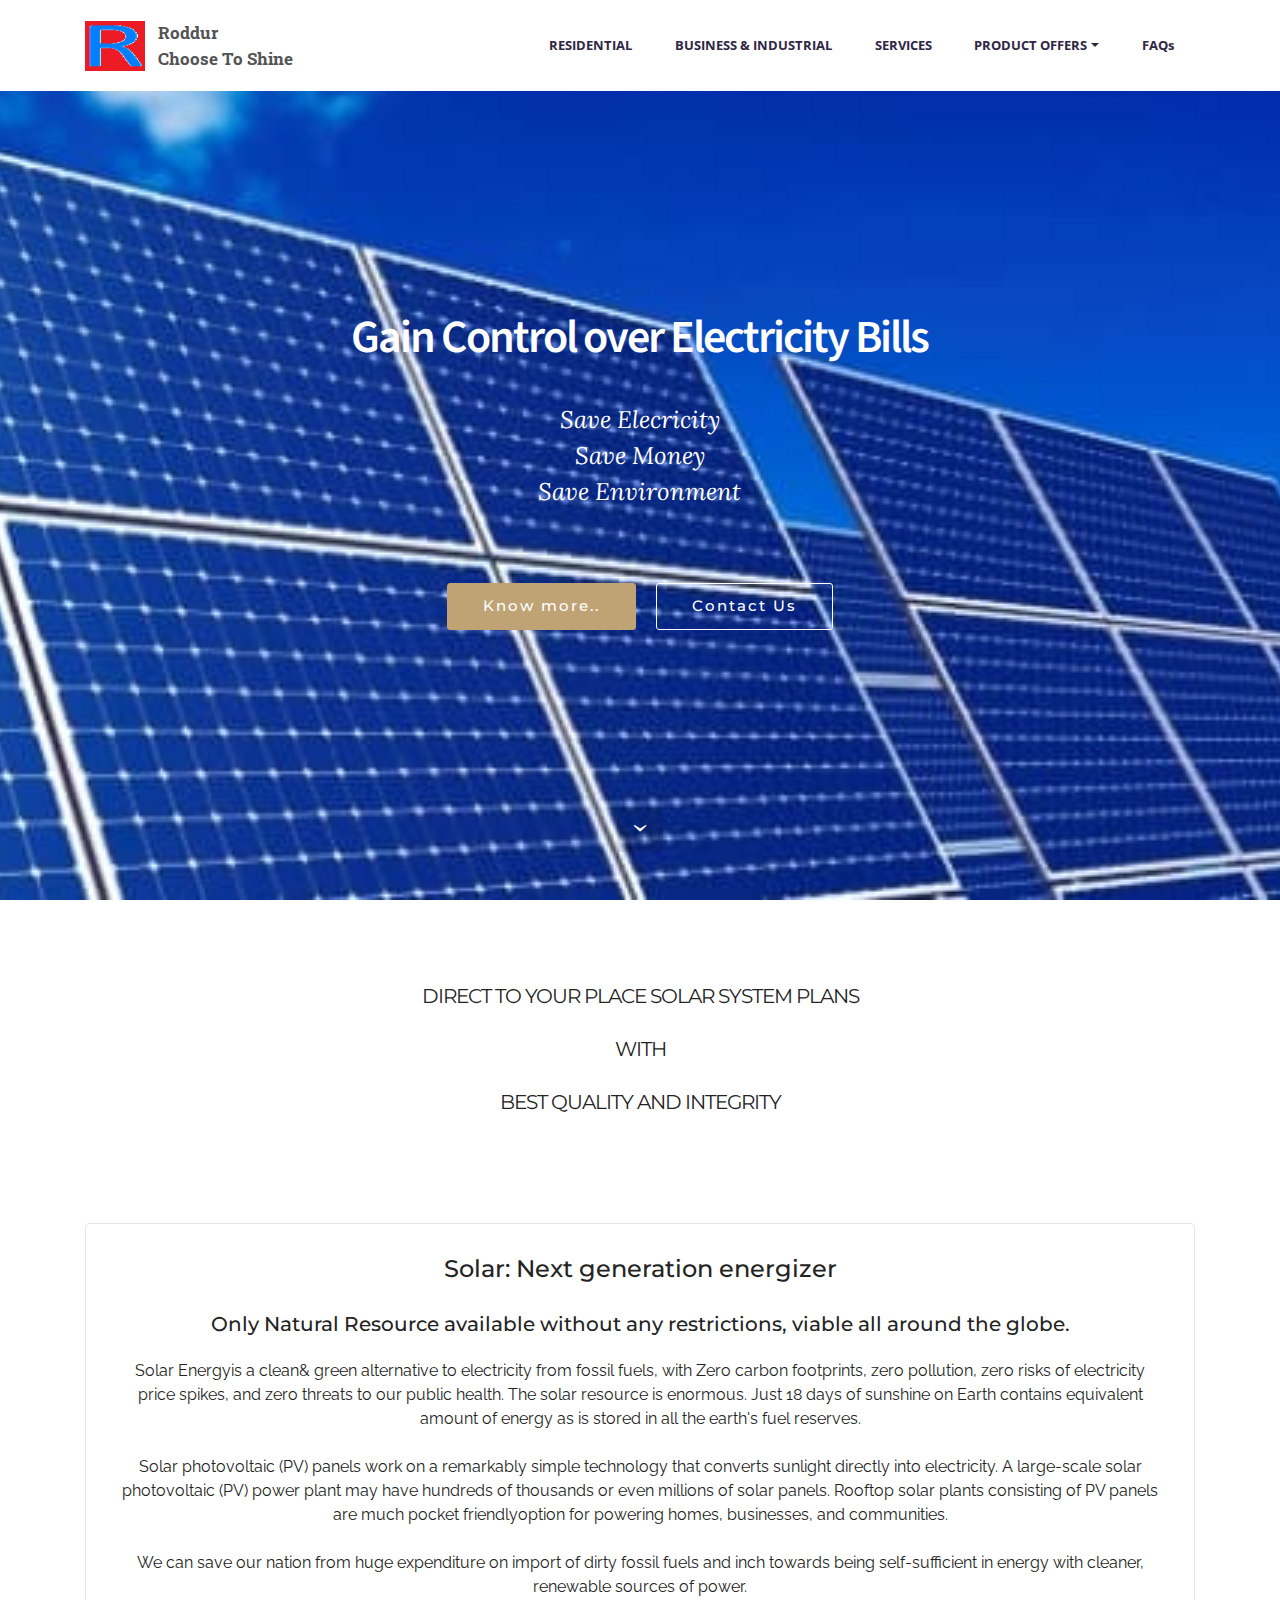
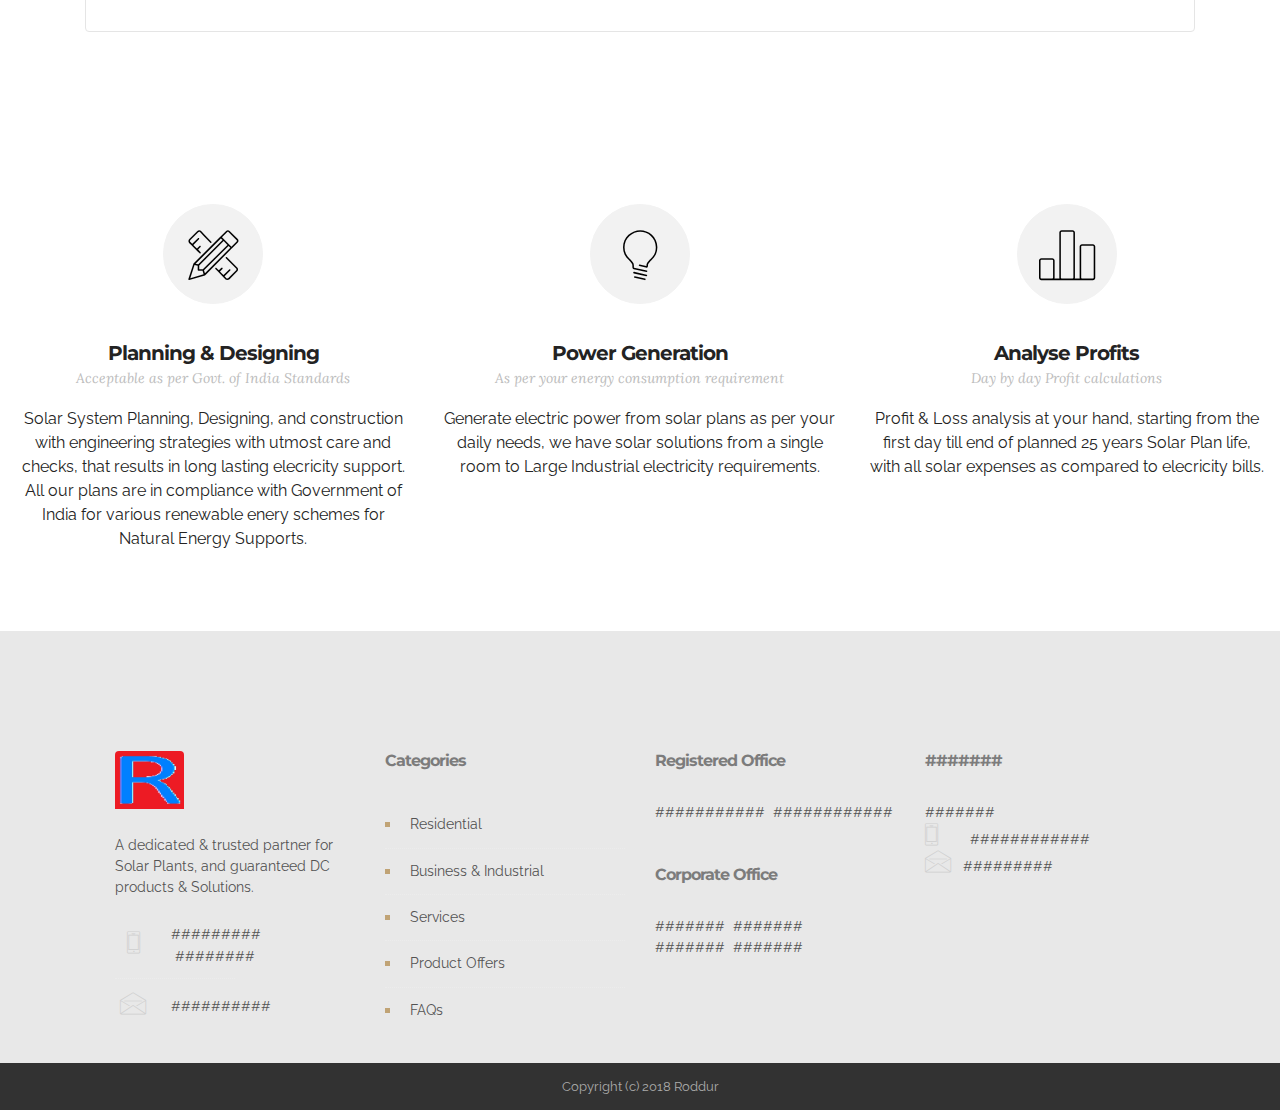
==== commit 63f55029: "enforced the site name" ====
--- a/index.html
+++ b/index.html
@@ -6,12 +6,12 @@
   
   <meta charset="UTF-8">
   <meta http-equiv="X-UA-Compatible" content="IE=edge">
-  <meta name="generator" content="Tej Energy v1, tejenergy.com">
+  <meta name="generator" content="Roddur v1, roddur.in">
   <meta name="viewport" content="width=device-width, initial-scale=1">
   <link rel="shortcut icon" href="assets/images/logo16-25pct-big2-137x128-2.jpg" type="image/x-icon">
 	<meta Name="keywords" content="home solar system, industrial solar system, commerical solar system, solar inverter, solar water pump, solar power packs, solar plant, solar water heater" />
-	<meta Name="description" content="At Tej Energy, we have developed an array of solar energy efficient, pumping and power backup products that are reliable, affordable green, and safe. Whether you are a commercial organisation, a manufacturing unit, a farmer or an individual looking for solutions for your family, we have a range of products to suit your elecricity needs." />
-  <title>Roddur Renewable Energy Solutions</title>
+	<meta Name="description" content="At Roddur, we have developed an array of solar energy efficient, pumping and power backup products that are reliable, affordable green, and safe. Whether you are a commercial organisation, a manufacturing unit, a farmer or an individual looking for solutions for your family, we have a range of products to suit your elecricity needs." />
+  <title>Roddur Choose To Shine</title>
   <link rel="stylesheet" href="https://fonts.googleapis.com/css?family=Lora:400,700,400italic,700italic&amp;subset=latin">
   <link rel="stylesheet" href="https://fonts.googleapis.com/css?family=Montserrat:400,700">
   <link rel="stylesheet" href="https://fonts.googleapis.com/css?family=Raleway:400,100,200,300,500,600,700,800,900">
@@ -38,8 +38,8 @@
                 <div class="mbr-table-cell">
 
                     <div class="navbar-brand">
-                  <a href="#top" class="navbar-logo"><img src="assets/images/logo.jpg" alt="Tej Energy" title="Welcome | Roddur -  Renewable Energy Solutions"></a>
-                        <a class="navbar-caption text-black" href="index-2.html">Roddur<br>Renewable Energy Solutions<br></a>
+                        <a href="#top" class="navbar-logo"><img src="assets/images/logo.jpg" alt="Roddur" title="Welcome | Roddur -  Choose To Shine"></a>
+                        <a class="navbar-caption text-black" href="index-2.html">Roddur<br>Choose To Shine<br></a>
 
                     </div>
 
@@ -63,7 +63,7 @@
 
 </section>
 
-<section class="mbr-section mbr-section-hero mbr-section-full mbr-parallax-background mbr-section-with-arrow mbr-after-navbar" id="header1-0" style="background-image: url(assets/images/slide2-new-2000x927-44.jpg);">
+<section class="mbr-section mbr-section-hero mbr-section-full mbr-parallax-background mbr-section-with-arrow mbr-after-navbar" id="header1-0" style="background-image: url(assets/images/main.jpg);">
 
     
 
@@ -105,6 +105,23 @@
             </div>
         </div>
     </div>
+    
+    
+    <div class="mbr-cards-col col-xs-12 col-lg-4" style="padding-top: 80px; padding-bottom: 80px;">
+            <div class="container">
+                <div class="card cart-block">
+                    <div class="card-block">
+                        <h4 class="card-title" align="center">Solar:  Next generation energizer</h4><br>
+                        <h5 class="card-subtitle" align="center">Only Natural Resource available without any restrictions, viable all around the globe.</h5><br>
+                                            <p class="card-text" align="center">Solar Energyis a clean& green alternative to electricity from fossil fuels, with Zero carbon footprints, zero pollution, zero risks of electricity price spikes, and zero threats to our public health. The solar resource is enormous. Just 18 days of sunshine on Earth contains equivalent amount of energy as is stored in all the earth's fuel reserves.<br><br>
+Solar photovoltaic (PV) panels work on a remarkably simple technology that converts sunlight directly into electricity. A large-scale solar photovoltaic (PV) power plant may have hundreds of thousands or even millions of solar panels. Rooftop solar plants consisting of PV panels are much pocket friendlyoption for powering homes, businesses, and communities.<br><br>
+We can save our nation from huge expenditure on import of  dirty fossil fuels and inch towards being self-sufficient in energy with cleaner, renewable sources of power. 
+</p>
+                        
+                    </div>
+                </div>
+          </div>
+        </div>
 </section>
 
 <section class="mbr-cards mbr-section mbr-section-nopadding" id="features4-0" style="background-color: rgb(255, 255, 255);">
@@ -232,4 +249,3 @@
 
 
 </html>
-
--- a/assets/theme/css/style.css
+++ b/assets/theme/css/style.css
@@ -1,6 +1,6 @@
 /*!
- * Default theme v2 (www.tejenergy.com/)
- * Copyright 2016 Tej Energy
+ * Default theme v2 (www.roddur.in/)
+ * Copyright 2016 Roddur
  */
 .container {
   position: relative; }
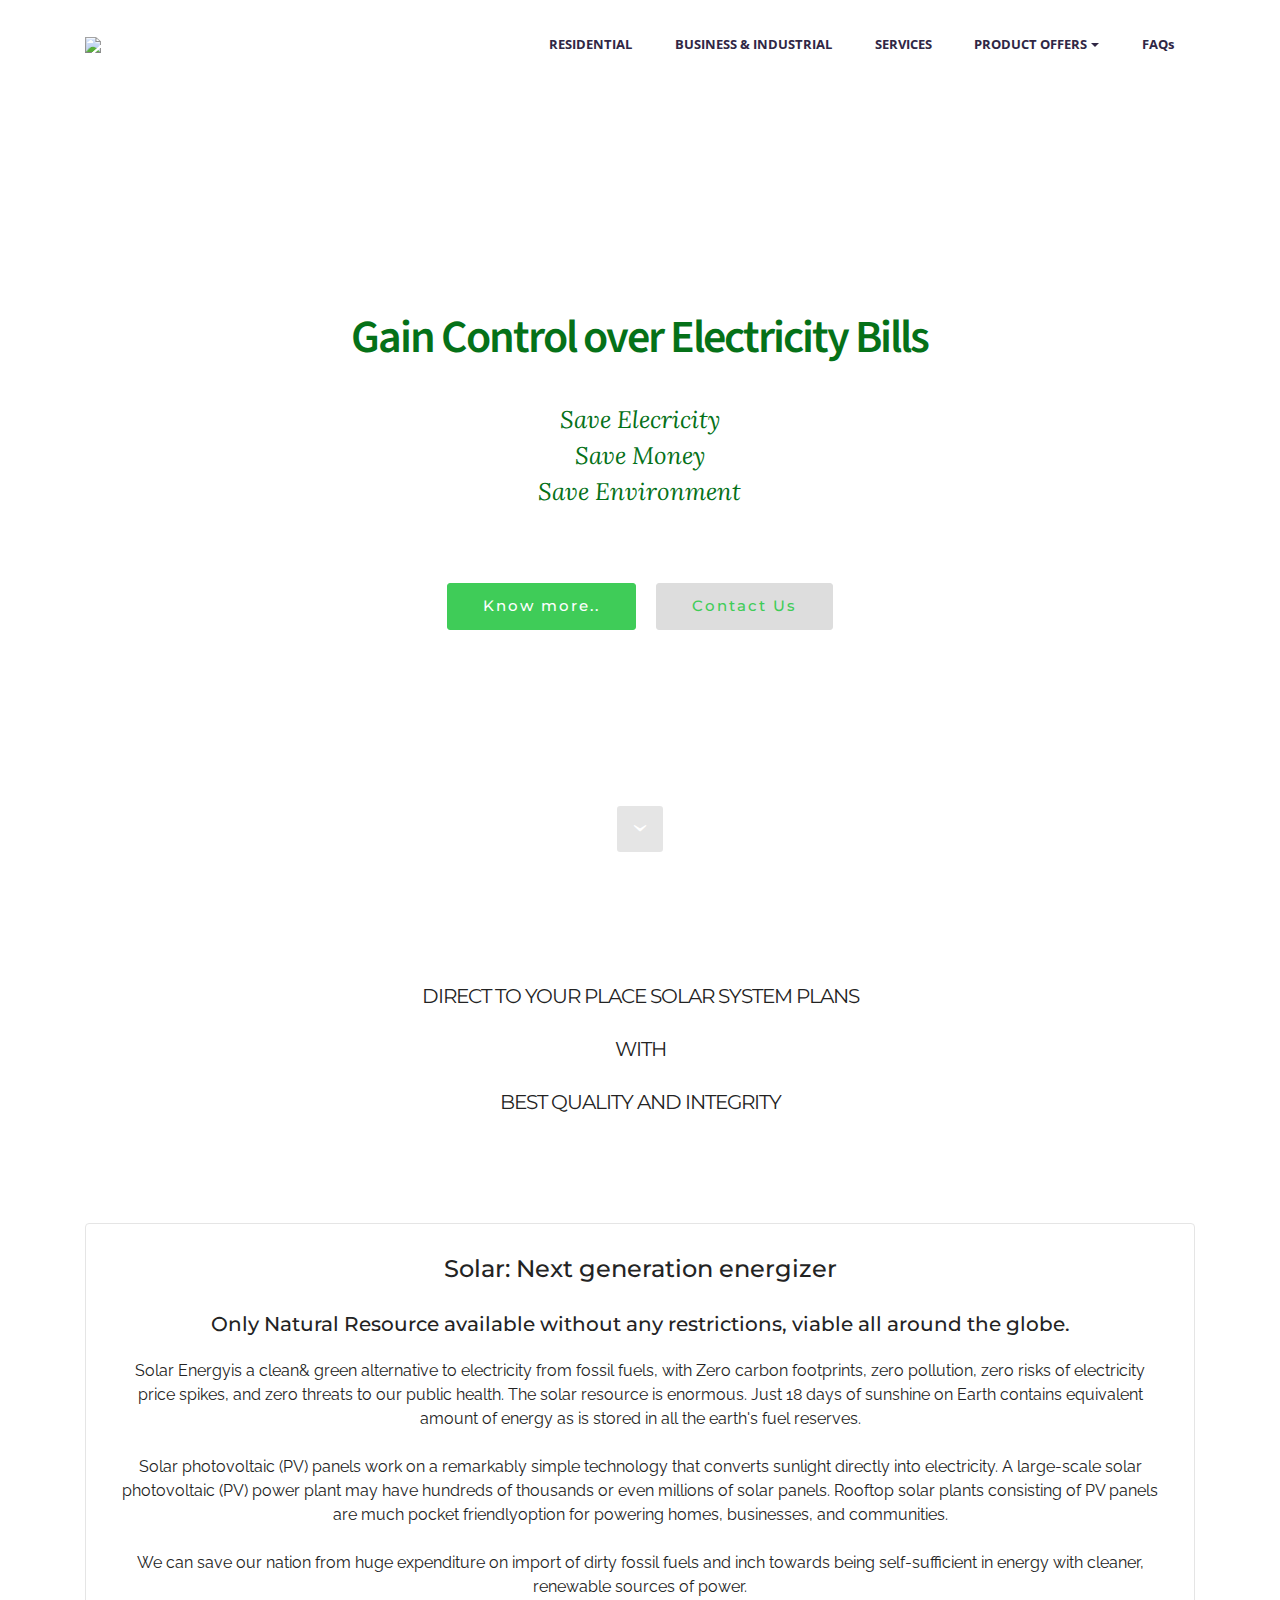
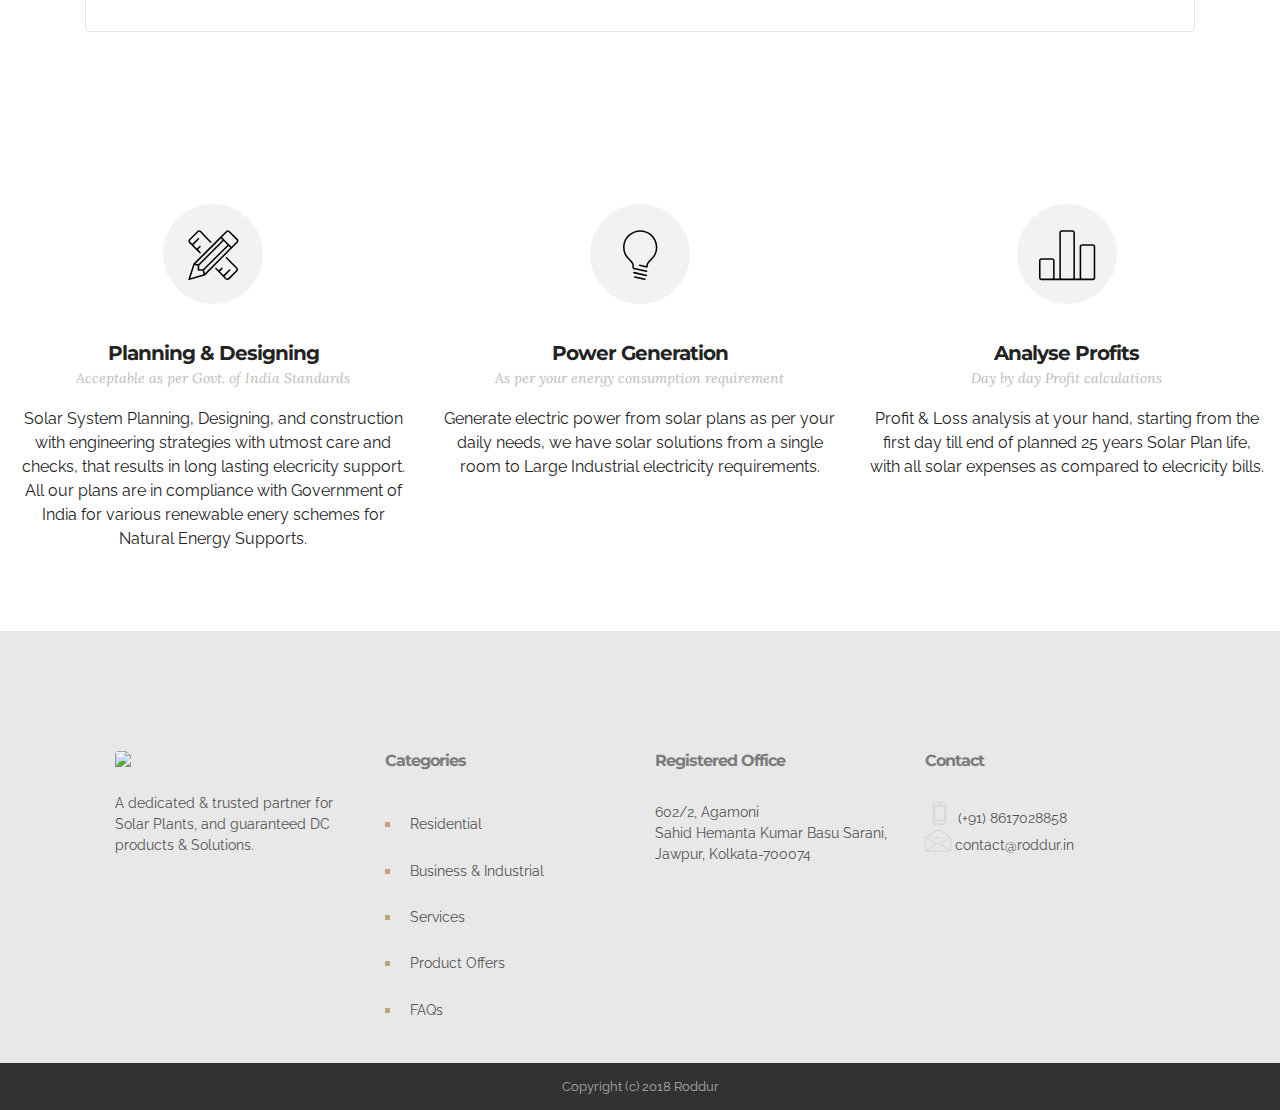
==== commit 46529601: "Updated styles and index page" ====
--- a/index.html
+++ b/index.html
@@ -1,251 +1,228 @@
 <!DOCTYPE html>
 <html>
+  <head>
+    <meta charset="UTF-8">
+    <meta http-equiv="X-UA-Compatible" content="IE=edge">
+    <meta name="generator" content="Roddur v1, roddur.in">
+    <meta name="viewport" content="width=device-width, initial-scale=1">
+    <link rel="shortcut icon" href="assets/images/logo16-25pct-big2-137x128-2.jpg" type="image/x-icon">
+    <meta Name="keywords" content="home solar system, industrial solar system, commerical solar system, solar inverter, solar water pump, solar power packs, solar plant, solar water heater" />
+    <meta Name="description" content="At Roddur, we have developed an array of solar energy efficient, pumping and power backup products that are reliable, affordable green, and safe. Whether you are a commercial organisation, a manufacturing unit, a farmer or an individual looking for solutions for your family, we have a range of products to suit your elecricity needs." />
+    <title>Roddur | Choose To Shine</title>
+    <link rel="stylesheet" href="https://fonts.googleapis.com/css?family=Lora:400,700,400italic,700italic&amp;subset=latin">
+    <link rel="stylesheet" href="https://fonts.googleapis.com/css?family=Montserrat:400,700">
+    <link rel="stylesheet" href="https://fonts.googleapis.com/css?family=Raleway:400,100,200,300,500,600,700,800,900">
+    <link rel="stylesheet" href="assets/et-line-font-plugin/style.css">
+    <link rel="stylesheet" href="assets/bootstrap-material-design-font/css/material.css">
+    <link rel="stylesheet" href="assets/tether/tether.min.css">
+    <link rel="stylesheet" href="assets/bootstrap/css/bootstrap.min.css">
+    <link rel="stylesheet" href="assets/socicon/css/socicon.min.css">
+    <link rel="stylesheet" href="assets/animate.css/animate.min.css">
+    <link rel="stylesheet" href="assets/dropdown/css/style.css">
+    <link rel="stylesheet" href="assets/theme/css/style.css">
+    <link rel="stylesheet" href="assets/roddur/css/mbr-additional.css" type="text/css">
+  </head>
+  <body>
+    <section id="menu-0">
+      <nav class="navbar navbar-dropdown navbar-fixed-top">
+        <div class="container">
+          <div class="mbr-table">
+            <div class="mbr-table-cell">
+              <div class="navbar-brand">
+                <a href="#top" class="navbar-logo"><img src="assets/images/roddur-logo-2.png" alt="Roddur" title="Welcome | Roddur -  Choose To Shine"></a>
+                <a class="navbar-caption text-black" href="index-2.html"></a>
+              </div>
+            </div>
+            <div class="mbr-table-cell">
+              <button class="navbar-toggler pull-xs-right hidden-md-up" type="button" data-toggle="collapse" data-target="#exCollapsingNavbar">
+                <div class="hamburger-icon"></div>
+              </button>
+              <ul class="nav-dropdown collapse pull-xs-right nav navbar-nav navbar-toggleable-sm" id="exCollapsingNavbar">
+                <li class="nav-item dropdown"><a class="nav-link link" href="residential-solar.html" aria-expanded="false">RESIDENTIAL</a></li>
+                <li class="nav-item"><a class="nav-link link" href="business-industry.html" aria-expanded="false">BUSINESS &amp; INDUSTRIAL</a></li>
+                <li class="nav-item dropdown"><a class="nav-link link" href="services.html" aria-expanded="false">SERVICES</a></li>
+                <li class="nav-item dropdown">
+                  <a class="nav-link link dropdown-toggle" href="solar-offers.html" aria-expanded="false" data-toggle="dropdown-submenu">PRODUCT OFFERS</a>
+                  <div class="dropdown-menu"><a class="dropdown-item" href="solar-offers.html">Off Grid Solar Plans</a><a class="dropdown-item" href="solar-offers.html">On Grid Solar Plans</a><a class="dropdown-item" href="led-light/led-products.html">LED Products</a><a class="dropdown-item" href="solar-offers.html">Solar Products</a></div>
+                </li>
+                <li class="nav-item"><a class="nav-link link" href="FAQs.html" aria-expanded="false">FAQs</a></li>
+              </ul>
+              <button hidden="" class="navbar-toggler navbar-close" type="button" data-toggle="collapse" data-target="#exCollapsingNavbar">
+                <div class="close-icon"></div>
+              </button>
+            </div>
+          </div>
+        </div>
+      </nav>
+    </section>
+    <section class="mbr-section mbr-section-hero mbr-section-full mbr-parallax-background mbr-section-with-arrow mbr-after-navbar" id="header1-0" style="background-image: url(assets/images/roddur-bg.jpg);">
+      <div class="mbr-table-cell">
+        <div class="container">
+          <div class="row">
+            <div class="mbr-section col-md-10 col-md-offset-1 text-xs-center">
+              <h1 class="mbr-section-title display-1"><br>Gain Control over Electricity Bills</h1>
+              <p class="mbr-section-lead lead"><br>Save Elecricity<br>Save Money<br>Save Environment<br><br></p>
+              <div class="mbr-section-btn"><a class="btn btn-lg btn-primary" href="about-solar.html">Know more..</a> <a class="btn btn-lg btn-white btn-white-outline" href="contact.html">Contact Us</a></div>
+            </div>
+          </div>
+        </div>
+      </div>
+      <div class="mbr-arrow mbr-arrow-floating" aria-hidden="true"><a href="#social-buttons1-0"><i class="mbr-arrow-icon"></i></a></div>
+    </section>
+    <section class="mbr-section mbr-section-md-padding" id="social-buttons1-0" style="background-color: rgb(255, 255, 255); padding-top: 60px; padding-bottom: 0px;">
+      <div class="container">
+        <div class="row">
+          <div class="col-md-8 col-md-offset-2 text-xs-center">
+            <h3 class="mbr-section-title display-2"><span style="font-weight: normal;">DIRECT TO YOUR PLACE SOLAR SYSTEM PLANS<br>WITH<br>BEST QUALITY AND INTEGRITY</span></h3>
+            <div>
+              <div class="mbr-social-likes" data-counters="false">
+              </div>
+            </div>
+          </div>
+        </div>
+      </div>
+      <div class="mbr-cards-col col-xs-12 col-lg-4" style="padding-top: 80px; padding-bottom: 80px;">
+        <div class="container">
+          <div class="card cart-block">
+            <div class="card-block">
+              <h4 class="card-title" align="center">Solar:  Next generation energizer</h4>
+              <br>
+              <h5 class="card-subtitle" align="center">Only Natural Resource available without any restrictions, viable all around the globe.</h5>
+              <br>
+              <p class="card-text" align="center">Solar Energyis a clean& green alternative to electricity from fossil fuels, with Zero carbon footprints, zero pollution, zero risks of electricity price spikes, and zero threats to our public health. The solar resource is enormous. Just 18 days of sunshine on Earth contains equivalent amount of energy as is stored in all the earth's fuel reserves.<br><br>
+                Solar photovoltaic (PV) panels work on a remarkably simple technology that converts sunlight directly into electricity. A large-scale solar photovoltaic (PV) power plant may have hundreds of thousands or even millions of solar panels. Rooftop solar plants consisting of PV panels are much pocket friendlyoption for powering homes, businesses, and communities.<br><br>
+                We can save our nation from huge expenditure on import of  dirty fossil fuels and inch towards being self-sufficient in energy with cleaner, renewable sources of power.
+              </p>
+            </div>
+          </div>
+        </div>
+      </div>
+    </section>
+    <section class="mbr-cards mbr-section mbr-section-nopadding" id="features4-0" style="background-color: rgb(255, 255, 255);">
+      <div class="mbr-cards-row row">
+        <div class="mbr-cards-col col-xs-12 col-lg-4" style="padding-top: 80px; padding-bottom: 80px;">
+          <div class="container">
+            <div class="card cart-block">
+              <div class="card-img iconbox"><span class="etl-icon icon-tools mbr-iconfont mbr-iconfont-features4" style="color: black;"></span></div>
+              <div class="card-block">
+                <h4 class="card-title">Planning &amp; Designing</h4>
+                <h5 class="card-subtitle">Acceptable as per Govt. of India Standards</h5>
+                <p class="card-text">Solar System Planning, Designing, and construction with engineering strategies with utmost care and checks, that results in long lasting elecricity support. All our plans are in compliance with Government of India for various renewable enery schemes for Natural Energy Supports.</p>
+              </div>
+            </div>
+          </div>
+        </div>
+        <div class="mbr-cards-col col-xs-12 col-lg-4" style="padding-top: 80px; padding-bottom: 80px;">
+          <div class="container">
+            <div class="card cart-block">
+              <div class="card-img iconbox"><span class="etl-icon icon-lightbulb mbr-iconfont mbr-iconfont-features4" style="color: black;"></span></div>
+              <div class="card-block">
+                <h4 class="card-title">Power Generation</h4>
+                <h5 class="card-subtitle">As per your energy consumption requirement</h5>
+                <p class="card-text">Generate electric power from solar plans as per your daily needs, we have solar solutions from a single room to Large Industrial electricity requirements.</p>
+              </div>
+            </div>
+          </div>
+        </div>
+        <div class="mbr-cards-col col-xs-12 col-lg-4" style="padding-top: 80px; padding-bottom: 80px;">
+          <div class="container">
+            <div class="card cart-block">
+              <div class="card-img iconbox"><span class="etl-icon icon-bargraph mbr-iconfont mbr-iconfont-features4" style="color: black;"></span></div>
+              <div class="card-block">
+                <h4 class="card-title">Analyse Profits</h4>
+                <h5 class="card-subtitle">Day by day Profit calculations</h5>
+                <p class="card-text">Profit &amp; Loss analysis at your hand, starting from the first day till end of planned 25 years Solar Plan life, with all solar expenses as compared to elecricity bills.</p>
+              </div>
+            </div>
+          </div>
+        </div>
+      </div>
+    </section>
+    <section class="mbr-footer mbr-section mbr-section-md-padding mbr-after-navbar" id="contacts3-0" style="background-color: rgb(232, 232, 232); padding-top: 120px; padding-bottom: 30px;">
+      <div class="row">
+        <div class="mbr-company col-xs-12 col-md-6 col-lg-3">
+          <div class="mbr-company card">
+            <div><img src="assets/images/roddur-logo-2.png" class="card-img-top"></div>
+            <div class="card-block">
+              <p class="card-text text-black">A dedicated &amp; trusted partner for Solar Plants, and guaranteed DC products &amp; Solutions.</p>
+            </div>
+            <!-- <ul class="list-group list-group-flush">
+              <li class="list-group-item">
+                <span class="list-group-icon"><span class="etl-icon icon-phone mbr-iconfont-company-contacts3"></span></span>
+                <span class="list-group-text text-black">######### &nbsp; &nbsp; &nbsp; &nbsp; &nbsp;########</span>
+              </li>
+              <li class="list-group-item active">
+                <span class="list-group-icon"><span class="etl-icon icon-envelope mbr-iconfont-company-contacts3"></span></span>
+                <span class="list-group-text text-black">##########</span>
+              </li> -->
+            </ul>
+          </div>
+        </div>
+        <div class="mbr-footer-content col-xs-12 col-md-6 col-lg-3">
+          <h4>Categories</h4>
+          <ul>
+            <li><a  href="residential-solar.html" class="text-black">Residential<a class="text-black" href="#"></a></li>
+            <li><a href="business-industry.html" class="text-black">Business &amp; Industrial</a><a class="text-black" href="#"></a></li>
+            <li><a href="services.html" class="text-black">Services</a><a class="text-black" href="#"></a></li>
+            <li><a href="solar-offers.html" class="text-black">Product Offers</a><a class="text-black" href="#"></a></li>
+            <li><a href="FAQs.html" class="text-black">FAQs</a><a class="text-black" href="#"></a></li>
+          </ul>
+        </div>
+        <div class="mbr-footer-content col-xs-12 col-md-6 col-lg-3">
+          <p>
+            <strong>Registered Office&nbsp;</strong><br>
+            <span class="list-group-text text-black">
+              602/2, Agamoni<br>Sahid Hemanta Kumar Basu Sarani,<br>Jawpur, Kolkata-700074<br>
+            </span>
+          </p>
+          <!-- <p>    <strong>Corporate Office&nbsp;</strong><br><span class="list-group-text text-black">####### &nbsp;#######<br> ####### &nbsp;#######<br><br><br></span></p> -->
+        </div>
+        <div class="mbr-footer-content col-xs-12 col-md-6 col-lg-3">
+          <p>
+            <strong>
+              Contact
+            </strong><br>
+            <span class="list-group-text text-black">&nbsp;
+              <span class="list-group-icon">
+                <span class="etl-icon icon-phone mbr-iconfont-company-contacts3">
+                </span> &nbsp;&nbsp;(+91) 8617028858
+              </span>
+              <br>
+            </span>
+            <span class="list-group-text text-black">
+              <span class="list-group-icon">
+                <span class="etl-icon icon-envelope mbr-iconfont-company-contacts3">
+                </span>&nbsp;<a href = "mailto:contact@roddur.in">contact@roddur.in</a>
+              </span>
+            </span>
+          </p>
+        </div>
+      </div>
+    </section>
+    <footer class="mbr-small-footer mbr-section mbr-section-nopadding" id="footer1-0" style="background-color: rgb(50, 50, 50); padding-top: 0.875rem; padding-bottom: 0.875rem;">
+      <div class="container">
+        <p class="text-xs-center">Copyright (c) 2018 Roddur</p>
+      </div>
+    </footer>
+    <script src="assets/web/assets/jquery/jquery.min.js"></script>
+    <script src="assets/tether/tether.min.js"></script>
+    <script src="assets/bootstrap/js/bootstrap.min.js"></script>
+    <script src="assets/smooth-scroll/SmoothScroll.js"></script>
+    <script src="assets/viewportChecker/jquery.viewportchecker.js"></script>
+    <script src="assets/dropdown/js/script.min.js"></script>
+    <script src="assets/touchSwipe/jquery.touchSwipe.min.js"></script>
+    <script src="assets/jarallax/jarallax.js"></script>
+    <script src="assets/social-likes/social-likes.js"></script>
+    <!--script src="assets/theme/js/script.js"></script-->
+    <script>
+      (function(i,s,o,g,r,a,m){i['GoogleAnalyticsObject']=r;i[r]=i[r]||function(){
+      (i[r].q=i[r].q||[]).push(arguments)},i[r].l=1*new Date();a=s.createElement(o),
+      m=s.getElementsByTagName(o)[0];a.async=1;a.src=g;m.parentNode.insertBefore(a,m)
+      })(window,document,'script','../www.google-analytics.com/analytics.js','ga');
 
+      ga('create', 'UA-83136913-1', 'auto');
+      ga('send', 'pageview');
 
-<head>
-  
-  <meta charset="UTF-8">
-  <meta http-equiv="X-UA-Compatible" content="IE=edge">
-  <meta name="generator" content="Roddur v1, roddur.in">
-  <meta name="viewport" content="width=device-width, initial-scale=1">
-  <link rel="shortcut icon" href="assets/images/logo16-25pct-big2-137x128-2.jpg" type="image/x-icon">
-	<meta Name="keywords" content="home solar system, industrial solar system, commerical solar system, solar inverter, solar water pump, solar power packs, solar plant, solar water heater" />
-	<meta Name="description" content="At Roddur, we have developed an array of solar energy efficient, pumping and power backup products that are reliable, affordable green, and safe. Whether you are a commercial organisation, a manufacturing unit, a farmer or an individual looking for solutions for your family, we have a range of products to suit your elecricity needs." />
-  <title>Roddur Choose To Shine</title>
-  <link rel="stylesheet" href="https://fonts.googleapis.com/css?family=Lora:400,700,400italic,700italic&amp;subset=latin">
-  <link rel="stylesheet" href="https://fonts.googleapis.com/css?family=Montserrat:400,700">
-  <link rel="stylesheet" href="https://fonts.googleapis.com/css?family=Raleway:400,100,200,300,500,600,700,800,900">
-  <link rel="stylesheet" href="assets/et-line-font-plugin/style.css">
-  <link rel="stylesheet" href="assets/bootstrap-material-design-font/css/material.css">
-  <link rel="stylesheet" href="assets/tether/tether.min.css">
-  <link rel="stylesheet" href="assets/bootstrap/css/bootstrap.min.css">
-  <link rel="stylesheet" href="assets/socicon/css/socicon.min.css">
-  <link rel="stylesheet" href="assets/animate.css/animate.min.css">
-  <link rel="stylesheet" href="assets/dropdown/css/style.css">
-  <link rel="stylesheet" href="assets/theme/css/style.css">
-  <link rel="stylesheet" href="assets/roddur/css/mbr-additional.css" type="text/css">
-  
-  
-  
-</head>
-<body>
-<section id="menu-0">
-
-    <nav class="navbar navbar-dropdown navbar-fixed-top">
-        <div class="container">
-
-            <div class="mbr-table">
-                <div class="mbr-table-cell">
-
-                    <div class="navbar-brand">
-                        <a href="#top" class="navbar-logo"><img src="assets/images/logo.jpg" alt="Roddur" title="Welcome | Roddur -  Choose To Shine"></a>
-                        <a class="navbar-caption text-black" href="index-2.html">Roddur<br>Choose To Shine<br></a>
-
-                    </div>
-
-                </div>
-                <div class="mbr-table-cell">
-
-                    <button class="navbar-toggler pull-xs-right hidden-md-up" type="button" data-toggle="collapse" data-target="#exCollapsingNavbar">
-                        <div class="hamburger-icon"></div>
-                    </button>
-
-                    <ul class="nav-dropdown collapse pull-xs-right nav navbar-nav navbar-toggleable-sm" id="exCollapsingNavbar"><li class="nav-item dropdown"><a class="nav-link link" href="residential-solar.html" aria-expanded="false">RESIDENTIAL</a></li><li class="nav-item"><a class="nav-link link" href="business-industry.html" aria-expanded="false">BUSINESS &amp; INDUSTRIAL</a></li><li class="nav-item dropdown"><a class="nav-link link" href="services.html" aria-expanded="false">SERVICES</a></li><li class="nav-item dropdown"><a class="nav-link link dropdown-toggle" href="solar-offers.html" aria-expanded="false" data-toggle="dropdown-submenu">PRODUCT OFFERS</a><div class="dropdown-menu"><a class="dropdown-item" href="solar-offers.html">Off Grid Solar Plans</a><a class="dropdown-item" href="solar-offers.html">On Grid Solar Plans</a><a class="dropdown-item" href="led-light/led-products.html">LED Products</a><a class="dropdown-item" href="solar-offers.html">Solar Products</a></div></li><li class="nav-item"><a class="nav-link link" href="FAQs.html" aria-expanded="false">FAQs</a></li></ul>
-                    <button hidden="" class="navbar-toggler navbar-close" type="button" data-toggle="collapse" data-target="#exCollapsingNavbar">
-                        <div class="close-icon"></div>
-                    </button>
-
-                </div>
-            </div>
-
-        </div>
-    </nav>
-
-</section>
-
-<section class="mbr-section mbr-section-hero mbr-section-full mbr-parallax-background mbr-section-with-arrow mbr-after-navbar" id="header1-0" style="background-image: url(assets/images/main.jpg);">
-
-    
-
-    <div class="mbr-table-cell">
-
-        <div class="container">
-            <div class="row">
-                <div class="mbr-section col-md-10 col-md-offset-1 text-xs-center">
-
-                    <h1 class="mbr-section-title display-1"><br>Gain Control over Electricity Bills</h1>
-                    <p class="mbr-section-lead lead"><br>Save Elecricity<br>Save Money<br>Save Environment<br><br></p>
-                    <div class="mbr-section-btn"><a class="btn btn-lg btn-primary" href="about-solar.html">Know more..</a> <a class="btn btn-lg btn-white btn-white-outline" href="contact.html">Contact Us</a></div>
-                </div>
-            </div>
-        </div>
-    </div>
-    
-    <div class="mbr-arrow mbr-arrow-floating" aria-hidden="true"><a href="#social-buttons1-0"><i class="mbr-arrow-icon"></i></a></div>
-
-</section>
-
-<section class="mbr-section mbr-section-md-padding" id="social-buttons1-0" style="background-color: rgb(255, 255, 255); padding-top: 60px; padding-bottom: 0px;">
-    
-    <div class="container">
-        <div class="row">
-            <div class="col-md-8 col-md-offset-2 text-xs-center">
-                <h3 class="mbr-section-title display-2"><span style="font-weight: normal;">DIRECT TO YOUR PLACE SOLAR SYSTEM PLANS<br>WITH<br>BEST QUALITY AND INTEGRITY</span></h3>
-                <div>
-
-                  <div class="mbr-social-likes" data-counters="false">
-                    
-                    
-                    
-                    
-                    
-                  </div>
-
-                </div>
-            </div>
-        </div>
-    </div>
-    
-    
-    <div class="mbr-cards-col col-xs-12 col-lg-4" style="padding-top: 80px; padding-bottom: 80px;">
-            <div class="container">
-                <div class="card cart-block">
-                    <div class="card-block">
-                        <h4 class="card-title" align="center">Solar:  Next generation energizer</h4><br>
-                        <h5 class="card-subtitle" align="center">Only Natural Resource available without any restrictions, viable all around the globe.</h5><br>
-                                            <p class="card-text" align="center">Solar Energyis a clean& green alternative to electricity from fossil fuels, with Zero carbon footprints, zero pollution, zero risks of electricity price spikes, and zero threats to our public health. The solar resource is enormous. Just 18 days of sunshine on Earth contains equivalent amount of energy as is stored in all the earth's fuel reserves.<br><br>
-Solar photovoltaic (PV) panels work on a remarkably simple technology that converts sunlight directly into electricity. A large-scale solar photovoltaic (PV) power plant may have hundreds of thousands or even millions of solar panels. Rooftop solar plants consisting of PV panels are much pocket friendlyoption for powering homes, businesses, and communities.<br><br>
-We can save our nation from huge expenditure on import of  dirty fossil fuels and inch towards being self-sufficient in energy with cleaner, renewable sources of power. 
-</p>
-                        
-                    </div>
-                </div>
-          </div>
-        </div>
-</section>
-
-<section class="mbr-cards mbr-section mbr-section-nopadding" id="features4-0" style="background-color: rgb(255, 255, 255);">
-
-    
-
-    <div class="mbr-cards-row row">
-        <div class="mbr-cards-col col-xs-12 col-lg-4" style="padding-top: 80px; padding-bottom: 80px;">
-            <div class="container">
-                <div class="card cart-block">
-                    <div class="card-img iconbox"><span class="etl-icon icon-tools mbr-iconfont mbr-iconfont-features4" style="color: black;"></span></div>
-                    <div class="card-block">
-                        <h4 class="card-title">Planning &amp; Designing</h4>
-                        <h5 class="card-subtitle">Acceptable as per Govt. of India Standards</h5>
-                        <p class="card-text">Solar System Planning, Designing, and construction with engineering strategies with utmost care and checks, that results in long lasting elecricity support. All our plans are in compliance with Government of India for various renewable enery schemes for Natural Energy Supports.</p>
-                        
-                    </div>
-                </div>
-            </div>
-        </div>
-        <div class="mbr-cards-col col-xs-12 col-lg-4" style="padding-top: 80px; padding-bottom: 80px;">
-            <div class="container">
-                <div class="card cart-block">
-                    <div class="card-img iconbox"><span class="etl-icon icon-lightbulb mbr-iconfont mbr-iconfont-features4" style="color: black;"></span></div>
-                    <div class="card-block">
-                        <h4 class="card-title">Power Generation</h4>
-                        <h5 class="card-subtitle">As per your energy consumption requirement</h5>
-                        <p class="card-text">Generate electric power from solar plans as per your daily needs, we have solar solutions from a single room to Large Industrial electricity requirements.</p>
-                        
-                    </div>
-                </div>
-          </div>
-        </div>
-        <div class="mbr-cards-col col-xs-12 col-lg-4" style="padding-top: 80px; padding-bottom: 80px;">
-            <div class="container">
-                <div class="card cart-block">
-                    <div class="card-img iconbox"><span class="etl-icon icon-bargraph mbr-iconfont mbr-iconfont-features4" style="color: black;"></span></div>
-                    <div class="card-block">
-                        <h4 class="card-title">Analyse Profits</h4>
-                        <h5 class="card-subtitle">Day by day Profit calculations</h5>
-                        <p class="card-text">Profit &amp; Loss analysis at your hand, starting from the first day till end of planned 25 years Solar Plan life, with all solar expenses as compared to elecricity bills.</p>
-                        
-                    </div>
-                </div>
-            </div>
-        </div>
-        
-        
-        
-    </div>
-</section>
-
-
-<section class="mbr-footer mbr-section mbr-section-md-padding mbr-after-navbar" id="contacts3-0" style="background-color: rgb(232, 232, 232); padding-top: 120px; padding-bottom: 30px;">
-
-
-    <div class="row">
-    
-            <div class="mbr-company col-xs-12 col-md-6 col-lg-3">
-
-                <div class="mbr-company card">
-                    <div><img src="assets/images/logo.jpg" class="card-img-top"></div>
-                    <div class="card-block">
-                        <p class="card-text text-black">A dedicated &amp; trusted partner for Solar Plants, and guaranteed DC products &amp; Solutions.</p>
-                    </div>
-                    <ul class="list-group list-group-flush">
-                        <li class="list-group-item">
-                            <span class="list-group-icon"><span class="etl-icon icon-phone mbr-iconfont-company-contacts3"></span></span>
-                            <span class="list-group-text text-black">######### &nbsp; &nbsp; &nbsp; &nbsp; &nbsp;########</span>
-                        </li>
-                        <li class="list-group-item active">
-                            <span class="list-group-icon"><span class="etl-icon icon-envelope mbr-iconfont-company-contacts3"></span></span>
-                            <span class="list-group-text text-black">##########</span>
-                        </li>
-                    </ul>
-                </div>
-
-            </div>
-            <div class="mbr-footer-content col-xs-12 col-md-6 col-lg-3">
-                <h4>Categories</h4>
-                <ul><li><a  href="residential-solar.html" class="text-black">Residential<a class="text-black" href="#"></a></li><li><a href="business-industry.html" class="text-black">Business &amp; Industrial</a><a class="text-black" href="#"></a></li><li><a href="services.html" class="text-black">Services</a><a class="text-black" href="#"></a></li><li><a href="solar-offers.html" class="text-black">Product Offers</a><a class="text-black" href="#"></a></li><li><a href="FAQs.html" class="text-black">FAQs</a><a class="text-black" href="#"></a></li></ul>
-            </div>
-            <div class="mbr-footer-content col-xs-12 col-md-6 col-lg-3">
-               <p> <strong>Registered Office&nbsp;</strong><br><span class="list-group-text text-black">###########&nbsp; ############<br><br><br></span></p>
-
-            <p>    <strong>Corporate Office&nbsp;</strong><br><span class="list-group-text text-black">####### &nbsp;#######<br> ####### &nbsp;#######<br><br><br></span></p>
-            </div>
-            <div class="mbr-footer-content col-xs-12 col-md-6 col-lg-3">
-              <p><strong>#######&nbsp;</strong><br><span class="list-group-text text-black">#######<br><span class="list-group-icon"><span class="etl-icon icon-phone mbr-iconfont-company-contacts3"></span></span>&nbsp; &nbsp; &nbsp; &nbsp; ############<br></span><span class="list-group-icon"><span class="etl-icon icon-envelope mbr-iconfont-company-contacts3"></span></span><span class="list-group-text text-black">&nbsp; &nbsp;#########</span></p>
-
-            </div>
-        </div>
-</section>
-
-<footer class="mbr-small-footer mbr-section mbr-section-nopadding" id="footer1-0" style="background-color: rgb(50, 50, 50); padding-top: 0.875rem; padding-bottom: 0.875rem;">
-    
-    <div class="container">
-        <p class="text-xs-center">Copyright (c) 2018 Roddur</p>
-    </div>
-</footer>
-
-  <script src="assets/web/assets/jquery/jquery.min.js"></script>
-  <script src="assets/tether/tether.min.js"></script>
-  <script src="assets/bootstrap/js/bootstrap.min.js"></script>
-  <script src="assets/smooth-scroll/SmoothScroll.js"></script>
-  <script src="assets/viewportChecker/jquery.viewportchecker.js"></script>
-  <script src="assets/dropdown/js/script.min.js"></script>
-  <script src="assets/touchSwipe/jquery.touchSwipe.min.js"></script>
-  <script src="assets/jarallax/jarallax.js"></script>
-  <script src="assets/social-likes/social-likes.js"></script>
-  <!--script src="assets/theme/js/script.js"></script-->
-  <script>
-  (function(i,s,o,g,r,a,m){i['GoogleAnalyticsObject']=r;i[r]=i[r]||function(){
-  (i[r].q=i[r].q||[]).push(arguments)},i[r].l=1*new Date();a=s.createElement(o),
-  m=s.getElementsByTagName(o)[0];a.async=1;a.src=g;m.parentNode.insertBefore(a,m)
-  })(window,document,'script','../www.google-analytics.com/analytics.js','ga');
-
-  ga('create', 'UA-83136913-1', 'auto');
-  ga('send', 'pageview');
-
-</script>
-  
-  
+    </script>
   </body>
-
-
 </html>
--- a/assets/dropdown/css/style.css
+++ b/assets/dropdown/css/style.css
@@ -9,7 +9,7 @@
   .navbar-dropdown .navbar-brand {
     float: none;
     font-size: 0;
-    padding: 1.25rem 0;
+    padding: 0;
     position: relative;
     transition: padding 0.25s ease;
     white-space: nowrap; }
@@ -26,7 +26,7 @@
     margin-right: 0.8rem;
     transition: margin 0.3s ease-in-out; }
     .navbar-dropdown .navbar-logo img {
-      height: 3.125rem;
+      height: 70px;
       transition: all 0.3s ease-in-out; }
   .navbar-dropdown .mbr-table-cell {
     height: 5.625rem; }
@@ -47,7 +47,7 @@
   .navbar-dropdown.navbar-short .navbar-logo {
     margin-right: 0.5rem; }
     .navbar-dropdown.navbar-short .navbar-logo img {
-      height: 2.375rem; }
+      height: 50px; }
   .navbar-dropdown.navbar-short .mbr-table-cell {
     height: 3.625rem; }
   .navbar-dropdown .navbar-close {
--- a/assets/theme/css/style.css
+++ b/assets/theme/css/style.css
@@ -68,14 +68,14 @@
   border-radius: 3px; }
 
 .btn-primary {
-  background-color: #c0a375;
-  border-color: #c0a375;
+  background-color: #3fcc58;
+  border-color: #3fcc58;
   box-shadow: none;
   color: #fff; }
   .btn-primary:hover {
     color: #fff;
-    background-color: #a07e49;
-    border-color: #a07e49;
+    background-color: #057118;
+    border-color: #057118;
     box-shadow: none; }
   .btn-primary:focus, .btn-primary.focus {
     color: #fff;
@@ -384,9 +384,9 @@
     opacity: 0.85; }
 
 .btn-white-outline {
-  background: none;
-  border-color: #fff;
-  color: #fff; }
+  background: #ddd;
+  border-color: #ddd;
+  color: #3fcc58; }
   .btn-white-outline:focus, .btn-white-outline.focus, .btn-white-outline:active, .btn-white-outline.active {
     color: #535353;
     background-color: #fff;
@@ -691,10 +691,10 @@
 .mbr-section-hero::before {
   display: none !important; }
 .mbr-section-hero .mbr-section-title {
-  color: #fff;
+  color: #057118;
   margin-bottom: 1.6875rem; }
 .mbr-section-hero .mbr-section-lead {
-  color: #fff;
+  color: #057118;
   font-family: Lora;
   font-size: 1.5rem;
   font-style: italic;
@@ -1603,7 +1603,7 @@
       clear: none !important;
       padding-bottom: 0 !important; } }
   .mbr-footer p a, .mbr-footer ul a {
-    color: #c0a375; }
+    color: #535353; }
     .mbr-footer p a:hover, .mbr-footer ul a:hover {
       text-decoration: none; }
   .mbr-footer .btn-black {
